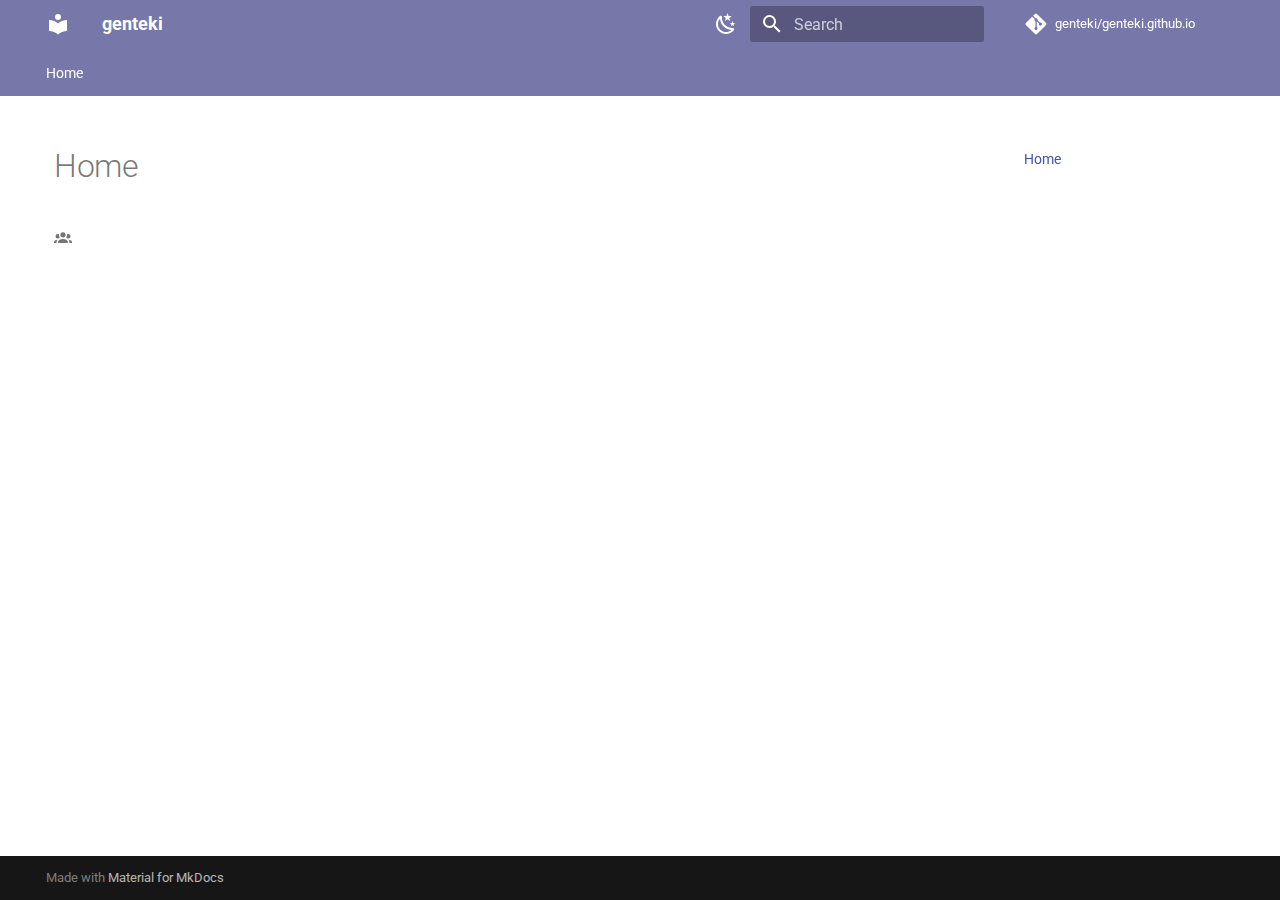
==== site/index.html @ 044e2c5e "Update mkdocs style" ====
<!doctype html>
<html lang="en" class="no-js">
  <head>
    
      <meta charset="utf-8">
      <meta name="viewport" content="width=device-width,initial-scale=1">
      
        <meta name="description" content="Genteki Personal Website">
      
      
      
        <link rel="canonical" href="https://genteki.org/">
      
      
      
      
        <link rel="alternate" type="application/rss+xml" title="RSS feed" href="feed_rss_created.xml">
        <link rel="alternate" type="application/rss+xml" title="RSS feed of updated content" href="feed_rss_updated.xml">
      
      <link rel="icon" href="assets/images/favicon.png">
      <meta name="generator" content="mkdocs-1.6.1, mkdocs-material-9.5.38">
    
    
      
        <title>genteki</title>
      
    
    
      <link rel="stylesheet" href="assets/stylesheets/main.8c3ca2c6.min.css">
      
        
        <link rel="stylesheet" href="assets/stylesheets/palette.06af60db.min.css">
      
      


    
    
      
    
    
      
        
        
        <link rel="preconnect" href="https://fonts.gstatic.com" crossorigin>
        <link rel="stylesheet" href="https://fonts.googleapis.com/css?family=Roboto:300,300i,400,400i,700,700i%7CRoboto+Mono:400,400i,700,700i&display=fallback">
        <style>:root{--md-text-font:"Roboto";--md-code-font:"Roboto Mono"}</style>
      
    
    
      <link rel="stylesheet" href="stylesheets/extra.css">
    
    <script>__md_scope=new URL(".",location),__md_hash=e=>[...e].reduce(((e,_)=>(e<<5)-e+_.charCodeAt(0)),0),__md_get=(e,_=localStorage,t=__md_scope)=>JSON.parse(_.getItem(t.pathname+"."+e)),__md_set=(e,_,t=localStorage,a=__md_scope)=>{try{t.setItem(a.pathname+"."+e,JSON.stringify(_))}catch(e){}}</script>
    
      

    
    
    
  </head>
  
  
    
    
      
    
    
    
    
    <body dir="ltr" data-md-color-scheme="cpalgo" data-md-color-primary="deep-purple" data-md-color-accent="indigo">
  
    
    <input class="md-toggle" data-md-toggle="drawer" type="checkbox" id="__drawer" autocomplete="off">
    <input class="md-toggle" data-md-toggle="search" type="checkbox" id="__search" autocomplete="off">
    <label class="md-overlay" for="__drawer"></label>
    <div data-md-component="skip">
      
    </div>
    <div data-md-component="announce">
      
    </div>
    
    
      

<header class="md-header" data-md-component="header">
  <nav class="md-header__inner md-grid" aria-label="Header">
    <a href="." title="genteki" class="md-header__button md-logo" aria-label="genteki" data-md-component="logo">
      
  
  <svg xmlns="http://www.w3.org/2000/svg" viewBox="0 0 24 24"><path d="M12 8a3 3 0 0 0 3-3 3 3 0 0 0-3-3 3 3 0 0 0-3 3 3 3 0 0 0 3 3m0 3.54C9.64 9.35 6.5 8 3 8v11c3.5 0 6.64 1.35 9 3.54 2.36-2.19 5.5-3.54 9-3.54V8c-3.5 0-6.64 1.35-9 3.54"/></svg>

    </a>
    <label class="md-header__button md-icon" for="__drawer">
      
      <svg xmlns="http://www.w3.org/2000/svg" viewBox="0 0 24 24"><path d="M3 6h18v2H3zm0 5h18v2H3zm0 5h18v2H3z"/></svg>
    </label>
    <div class="md-header__title" data-md-component="header-title">
      <div class="md-header__ellipsis">
        <div class="md-header__topic">
          <span class="md-ellipsis">
            genteki
          </span>
        </div>
        <div class="md-header__topic" data-md-component="header-topic">
          <span class="md-ellipsis">
            
              Home
            
          </span>
        </div>
      </div>
    </div>
    
      
        <form class="md-header__option" data-md-component="palette">
  
    
    
    
    <input class="md-option" data-md-color-media="" data-md-color-scheme="cpalgo" data-md-color-primary="deep-purple" data-md-color-accent="indigo"  aria-label="Switch to dark mode"  type="radio" name="__palette" id="__palette_0">
    
      <label class="md-header__button md-icon" title="Switch to dark mode" for="__palette_1" hidden>
        <svg xmlns="http://www.w3.org/2000/svg" viewBox="0 0 24 24"><path d="m17.75 4.09-2.53 1.94.91 3.06-2.63-1.81-2.63 1.81.91-3.06-2.53-1.94L12.44 4l1.06-3 1.06 3zm3.5 6.91-1.64 1.25.59 1.98-1.7-1.17-1.7 1.17.59-1.98L15.75 11l2.06-.05L18.5 9l.69 1.95zm-2.28 4.95c.83-.08 1.72 1.1 1.19 1.85-.32.45-.66.87-1.08 1.27C15.17 23 8.84 23 4.94 19.07c-3.91-3.9-3.91-10.24 0-14.14.4-.4.82-.76 1.27-1.08.75-.53 1.93.36 1.85 1.19-.27 2.86.69 5.83 2.89 8.02a9.96 9.96 0 0 0 8.02 2.89m-1.64 2.02a12.08 12.08 0 0 1-7.8-3.47c-2.17-2.19-3.33-5-3.49-7.82-2.81 3.14-2.7 7.96.31 10.98 3.02 3.01 7.84 3.12 10.98.31"/></svg>
      </label>
    
  
    
    
    
    <input class="md-option" data-md-color-media="" data-md-color-scheme="slate" data-md-color-primary="indigo" data-md-color-accent="indigo"  aria-label="Switch to light mode"  type="radio" name="__palette" id="__palette_1">
    
      <label class="md-header__button md-icon" title="Switch to light mode" for="__palette_0" hidden>
        <svg xmlns="http://www.w3.org/2000/svg" viewBox="0 0 24 24"><path d="M12 7a5 5 0 0 1 5 5 5 5 0 0 1-5 5 5 5 0 0 1-5-5 5 5 0 0 1 5-5m0 2a3 3 0 0 0-3 3 3 3 0 0 0 3 3 3 3 0 0 0 3-3 3 3 0 0 0-3-3m0-7 2.39 3.42C13.65 5.15 12.84 5 12 5s-1.65.15-2.39.42zM3.34 7l4.16-.35A7.2 7.2 0 0 0 5.94 8.5c-.44.74-.69 1.5-.83 2.29zm.02 10 1.76-3.77a7.131 7.131 0 0 0 2.38 4.14zM20.65 7l-1.77 3.79a7.02 7.02 0 0 0-2.38-4.15zm-.01 10-4.14.36c.59-.51 1.12-1.14 1.54-1.86.42-.73.69-1.5.83-2.29zM12 22l-2.41-3.44c.74.27 1.55.44 2.41.44.82 0 1.63-.17 2.37-.44z"/></svg>
      </label>
    
  
</form>
      
    
    
      <script>var palette=__md_get("__palette");if(palette&&palette.color){if("(prefers-color-scheme)"===palette.color.media){var media=matchMedia("(prefers-color-scheme: light)"),input=document.querySelector(media.matches?"[data-md-color-media='(prefers-color-scheme: light)']":"[data-md-color-media='(prefers-color-scheme: dark)']");palette.color.media=input.getAttribute("data-md-color-media"),palette.color.scheme=input.getAttribute("data-md-color-scheme"),palette.color.primary=input.getAttribute("data-md-color-primary"),palette.color.accent=input.getAttribute("data-md-color-accent")}for(var[key,value]of Object.entries(palette.color))document.body.setAttribute("data-md-color-"+key,value)}</script>
    
    
    
      <label class="md-header__button md-icon" for="__search">
        
        <svg xmlns="http://www.w3.org/2000/svg" viewBox="0 0 24 24"><path d="M9.5 3A6.5 6.5 0 0 1 16 9.5c0 1.61-.59 3.09-1.56 4.23l.27.27h.79l5 5-1.5 1.5-5-5v-.79l-.27-.27A6.52 6.52 0 0 1 9.5 16 6.5 6.5 0 0 1 3 9.5 6.5 6.5 0 0 1 9.5 3m0 2C7 5 5 7 5 9.5S7 14 9.5 14 14 12 14 9.5 12 5 9.5 5"/></svg>
      </label>
      <div class="md-search" data-md-component="search" role="dialog">
  <label class="md-search__overlay" for="__search"></label>
  <div class="md-search__inner" role="search">
    <form class="md-search__form" name="search">
      <input type="text" class="md-search__input" name="query" aria-label="Search" placeholder="Search" autocapitalize="off" autocorrect="off" autocomplete="off" spellcheck="false" data-md-component="search-query" required>
      <label class="md-search__icon md-icon" for="__search">
        
        <svg xmlns="http://www.w3.org/2000/svg" viewBox="0 0 24 24"><path d="M9.5 3A6.5 6.5 0 0 1 16 9.5c0 1.61-.59 3.09-1.56 4.23l.27.27h.79l5 5-1.5 1.5-5-5v-.79l-.27-.27A6.52 6.52 0 0 1 9.5 16 6.5 6.5 0 0 1 3 9.5 6.5 6.5 0 0 1 9.5 3m0 2C7 5 5 7 5 9.5S7 14 9.5 14 14 12 14 9.5 12 5 9.5 5"/></svg>
        
        <svg xmlns="http://www.w3.org/2000/svg" viewBox="0 0 24 24"><path d="M20 11v2H8l5.5 5.5-1.42 1.42L4.16 12l7.92-7.92L13.5 5.5 8 11z"/></svg>
      </label>
      <nav class="md-search__options" aria-label="Search">
        
        <button type="reset" class="md-search__icon md-icon" title="Clear" aria-label="Clear" tabindex="-1">
          
          <svg xmlns="http://www.w3.org/2000/svg" viewBox="0 0 24 24"><path d="M19 6.41 17.59 5 12 10.59 6.41 5 5 6.41 10.59 12 5 17.59 6.41 19 12 13.41 17.59 19 19 17.59 13.41 12z"/></svg>
        </button>
      </nav>
      
        <div class="md-search__suggest" data-md-component="search-suggest"></div>
      
    </form>
    <div class="md-search__output">
      <div class="md-search__scrollwrap" tabindex="0" data-md-scrollfix>
        <div class="md-search-result" data-md-component="search-result">
          <div class="md-search-result__meta">
            Initializing search
          </div>
          <ol class="md-search-result__list" role="presentation"></ol>
        </div>
      </div>
    </div>
  </div>
</div>
    
    
      <div class="md-header__source">
        <a href="https://github.com/genteki/genteki.github.io" title="Go to repository" class="md-source" data-md-component="source">
  <div class="md-source__icon md-icon">
    
    <svg xmlns="http://www.w3.org/2000/svg" viewBox="0 0 448 512"><!--! Font Awesome Free 6.6.0 by @fontawesome - https://fontawesome.com License - https://fontawesome.com/license/free (Icons: CC BY 4.0, Fonts: SIL OFL 1.1, Code: MIT License) Copyright 2024 Fonticons, Inc.--><path d="M439.55 236.05 244 40.45a28.87 28.87 0 0 0-40.81 0l-40.66 40.63 51.52 51.52c27.06-9.14 52.68 16.77 43.39 43.68l49.66 49.66c34.23-11.8 61.18 31 35.47 56.69-26.49 26.49-70.21-2.87-56-37.34L240.22 199v121.85c25.3 12.54 22.26 41.85 9.08 55a34.34 34.34 0 0 1-48.55 0c-17.57-17.6-11.07-46.91 11.25-56v-123c-20.8-8.51-24.6-30.74-18.64-45L142.57 101 8.45 235.14a28.86 28.86 0 0 0 0 40.81l195.61 195.6a28.86 28.86 0 0 0 40.8 0l194.69-194.69a28.86 28.86 0 0 0 0-40.81"/></svg>
  </div>
  <div class="md-source__repository">
    genteki/genteki.github.io
  </div>
</a>
      </div>
    
  </nav>
  
</header>
    
    <div class="md-container" data-md-component="container">
      
      
        
          
            
<nav class="md-tabs" aria-label="Tabs" data-md-component="tabs">
  <div class="md-grid">
    <ul class="md-tabs__list">
      
        
  
  
    
  
  
    <li class="md-tabs__item md-tabs__item--active">
      <a href="." class="md-tabs__link">
        
  
    
  
  Home

      </a>
    </li>
  

      
    </ul>
  </div>
</nav>
          
        
      
      <main class="md-main" data-md-component="main">
        <div class="md-main__inner md-grid">
          
            
              
              <div class="md-sidebar md-sidebar--primary" data-md-component="sidebar" data-md-type="navigation" >
                <div class="md-sidebar__scrollwrap">
                  <div class="md-sidebar__inner">
                    


  


  

<nav class="md-nav md-nav--primary md-nav--lifted md-nav--integrated" aria-label="Navigation" data-md-level="0">
  <label class="md-nav__title" for="__drawer">
    <a href="." title="genteki" class="md-nav__button md-logo" aria-label="genteki" data-md-component="logo">
      
  
  <svg xmlns="http://www.w3.org/2000/svg" viewBox="0 0 24 24"><path d="M12 8a3 3 0 0 0 3-3 3 3 0 0 0-3-3 3 3 0 0 0-3 3 3 3 0 0 0 3 3m0 3.54C9.64 9.35 6.5 8 3 8v11c3.5 0 6.64 1.35 9 3.54 2.36-2.19 5.5-3.54 9-3.54V8c-3.5 0-6.64 1.35-9 3.54"/></svg>

    </a>
    genteki
  </label>
  
    <div class="md-nav__source">
      <a href="https://github.com/genteki/genteki.github.io" title="Go to repository" class="md-source" data-md-component="source">
  <div class="md-source__icon md-icon">
    
    <svg xmlns="http://www.w3.org/2000/svg" viewBox="0 0 448 512"><!--! Font Awesome Free 6.6.0 by @fontawesome - https://fontawesome.com License - https://fontawesome.com/license/free (Icons: CC BY 4.0, Fonts: SIL OFL 1.1, Code: MIT License) Copyright 2024 Fonticons, Inc.--><path d="M439.55 236.05 244 40.45a28.87 28.87 0 0 0-40.81 0l-40.66 40.63 51.52 51.52c27.06-9.14 52.68 16.77 43.39 43.68l49.66 49.66c34.23-11.8 61.18 31 35.47 56.69-26.49 26.49-70.21-2.87-56-37.34L240.22 199v121.85c25.3 12.54 22.26 41.85 9.08 55a34.34 34.34 0 0 1-48.55 0c-17.57-17.6-11.07-46.91 11.25-56v-123c-20.8-8.51-24.6-30.74-18.64-45L142.57 101 8.45 235.14a28.86 28.86 0 0 0 0 40.81l195.61 195.6a28.86 28.86 0 0 0 40.8 0l194.69-194.69a28.86 28.86 0 0 0 0-40.81"/></svg>
  </div>
  <div class="md-source__repository">
    genteki/genteki.github.io
  </div>
</a>
    </div>
  
  <ul class="md-nav__list" data-md-scrollfix>
    
      
      
  
  
    
  
  
  
    <li class="md-nav__item md-nav__item--active">
      
      <input class="md-nav__toggle md-toggle" type="checkbox" id="__toc">
      
      
      
      <a href="." class="md-nav__link md-nav__link--active">
        
  
  <span class="md-ellipsis">
    Home
  </span>
  

      </a>
      
    </li>
  

    
  </ul>
</nav>
                  </div>
                </div>
              </div>
            
            
          
          
            <div class="md-content" data-md-component="content">
              <article class="md-content__inner md-typeset">
                
                  

  
  


  <h1>Home</h1>










  <aside class="md-source-file">
    
    
    
      
  
  <span class="md-source-file__fact">
    <span class="md-icon" title="Contributors">
      
        <svg xmlns="http://www.w3.org/2000/svg" viewBox="0 0 24 24"><path d="M12 5.5A3.5 3.5 0 0 1 15.5 9a3.5 3.5 0 0 1-3.5 3.5A3.5 3.5 0 0 1 8.5 9 3.5 3.5 0 0 1 12 5.5M5 8c.56 0 1.08.15 1.53.42-.15 1.43.27 2.85 1.13 3.96C7.16 13.34 6.16 14 5 14a3 3 0 0 1-3-3 3 3 0 0 1 3-3m14 0a3 3 0 0 1 3 3 3 3 0 0 1-3 3c-1.16 0-2.16-.66-2.66-1.62a5.54 5.54 0 0 0 1.13-3.96c.45-.27.97-.42 1.53-.42M5.5 18.25c0-2.07 2.91-3.75 6.5-3.75s6.5 1.68 6.5 3.75V20h-13zM0 20v-1.5c0-1.39 1.89-2.56 4.45-2.9-.59.68-.95 1.62-.95 2.65V20zm24 0h-3.5v-1.75c0-1.03-.36-1.97-.95-2.65 2.56.34 4.45 1.51 4.45 2.9z"/></svg>
      
    </span>
    <nav>
      
    </nav>
  </span>

    
    
  </aside>





                
              </article>
            </div>
          
          
<script>var target=document.getElementById(location.hash.slice(1));target&&target.name&&(target.checked=target.name.startsWith("__tabbed_"))</script>
        </div>
        
      </main>
      
        <footer class="md-footer">
  
  <div class="md-footer-meta md-typeset">
    <div class="md-footer-meta__inner md-grid">
      <div class="md-copyright">
  
  
    Made with
    <a href="https://squidfunk.github.io/mkdocs-material/" target="_blank" rel="noopener">
      Material for MkDocs
    </a>
  
</div>
      
    </div>
  </div>
</footer>
      
    </div>
    <div class="md-dialog" data-md-component="dialog">
      <div class="md-dialog__inner md-typeset"></div>
    </div>
    
    
    <script id="__config" type="application/json">{"base": ".", "features": ["navigation.tabs", "toc.integrate", "search.suggest", "content.code.copy"], "search": "assets/javascripts/workers/search.6ce7567c.min.js", "translations": {"clipboard.copied": "Copied to clipboard", "clipboard.copy": "Copy to clipboard", "search.result.more.one": "1 more on this page", "search.result.more.other": "# more on this page", "search.result.none": "No matching documents", "search.result.one": "1 matching document", "search.result.other": "# matching documents", "search.result.placeholder": "Type to start searching", "search.result.term.missing": "Missing", "select.version": "Select version"}}</script>
    
    
      <script src="assets/javascripts/bundle.d6f25eb3.min.js"></script>
      
    
  </body>
</html>
---- site/assets/stylesheets/main.8c3ca2c6.min.css ----
@charset "UTF-8";html{-webkit-text-size-adjust:none;-moz-text-size-adjust:none;text-size-adjust:none;box-sizing:border-box}*,:after,:before{box-sizing:inherit}@media (prefers-reduced-motion){*,:after,:before{transition:none!important}}body{margin:0}a,button,input,label{-webkit-tap-highlight-color:transparent}a{color:inherit;text-decoration:none}hr{border:0;box-sizing:initial;display:block;height:.05rem;overflow:visible;padding:0}small{font-size:80%}sub,sup{line-height:1em}img{border-style:none}table{border-collapse:initial;border-spacing:0}td,th{font-weight:400;vertical-align:top}button{background:#0000;border:0;font-family:inherit;font-size:inherit;margin:0;padding:0}input{border:0;outline:none}:root{--md-primary-fg-color:#4051b5;--md-primary-fg-color--light:#5d6cc0;--md-primary-fg-color--dark:#303fa1;--md-primary-bg-color:#fff;--md-primary-bg-color--light:#ffffffb3;--md-accent-fg-color:#526cfe;--md-accent-fg-color--transparent:#526cfe1a;--md-accent-bg-color:#fff;--md-accent-bg-color--light:#ffffffb3}[data-md-color-scheme=default]{color-scheme:light}[data-md-color-scheme=default] img[src$="#gh-dark-mode-only"],[data-md-color-scheme=default] img[src$="#only-dark"]{display:none}:root,[data-md-color-scheme=default]{--md-hue:225deg;--md-default-fg-color:#000000de;--md-default-fg-color--light:#0000008a;--md-default-fg-color--lighter:#00000052;--md-default-fg-color--lightest:#00000012;--md-default-bg-color:#fff;--md-default-bg-color--light:#ffffffb3;--md-default-bg-color--lighter:#ffffff4d;--md-default-bg-color--lightest:#ffffff1f;--md-code-fg-color:#36464e;--md-code-bg-color:#f5f5f5;--md-code-hl-color:#4287ff;--md-code-hl-color--light:#4287ff1a;--md-code-hl-number-color:#d52a2a;--md-code-hl-special-color:#db1457;--md-code-hl-function-color:#a846b9;--md-code-hl-constant-color:#6e59d9;--md-code-hl-keyword-color:#3f6ec6;--md-code-hl-string-color:#1c7d4d;--md-code-hl-name-color:var(--md-code-fg-color);--md-code-hl-operator-color:var(--md-default-fg-color--light);--md-code-hl-punctuation-color:var(--md-default-fg-color--light);--md-code-hl-comment-color:var(--md-default-fg-color--light);--md-code-hl-generic-color:var(--md-default-fg-color--light);--md-code-hl-variable-color:var(--md-default-fg-color--light);--md-typeset-color:var(--md-default-fg-color);--md-typeset-a-color:var(--md-primary-fg-color);--md-typeset-del-color:#f5503d26;--md-typeset-ins-color:#0bd57026;--md-typeset-kbd-color:#fafafa;--md-typeset-kbd-accent-color:#fff;--md-typeset-kbd-border-color:#b8b8b8;--md-typeset-mark-color:#ffff0080;--md-typeset-table-color:#0000001f;--md-typeset-table-color--light:rgba(0,0,0,.035);--md-admonition-fg-color:var(--md-default-fg-color);--md-admonition-bg-color:var(--md-default-bg-color);--md-warning-fg-color:#000000de;--md-warning-bg-color:#ff9;--md-footer-fg-color:#fff;--md-footer-fg-color--light:#ffffffb3;--md-footer-fg-color--lighter:#ffffff73;--md-footer-bg-color:#000000de;--md-footer-bg-color--dark:#00000052;--md-shadow-z1:0 0.2rem 0.5rem #0000000d,0 0 0.05rem #0000001a;--md-shadow-z2:0 0.2rem 0.5rem #0000001a,0 0 0.05rem #00000040;--md-shadow-z3:0 0.2rem 0.5rem #0003,0 0 0.05rem #00000059}.md-icon svg{fill:currentcolor;display:block;height:1.2rem;width:1.2rem}body{-webkit-font-smoothing:antialiased;-moz-osx-font-smoothing:grayscale;--md-text-font-family:var(--md-text-font,_),-apple-system,BlinkMacSystemFont,Helvetica,Arial,sans-serif;--md-code-font-family:var(--md-code-font,_),SFMono-Regular,Consolas,Menlo,monospace}aside,body,input{font-feature-settings:"kern","liga";color:var(--md-typeset-color);font-family:var(--md-text-font-family)}code,kbd,pre{font-feature-settings:"kern";font-family:var(--md-code-font-family)}:root{--md-typeset-table-sort-icon:url('data:image/svg+xml;charset=utf-8,<svg xmlns="http://www.w3.org/2000/svg" viewBox="0 0 24 24"><path d="m18 21-4-4h3V7h-3l4-4 4 4h-3v10h3M2 19v-2h10v2M2 13v-2h7v2M2 7V5h4v2z"/></svg>');--md-typeset-table-sort-icon--asc:url('data:image/svg+xml;charset=utf-8,<svg xmlns="http://www.w3.org/2000/svg" viewBox="0 0 24 24"><path d="M19 17h3l-4 4-4-4h3V3h2M2 17h10v2H2M6 5v2H2V5m0 6h7v2H2z"/></svg>');--md-typeset-table-sort-icon--desc:url('data:image/svg+xml;charset=utf-8,<svg xmlns="http://www.w3.org/2000/svg" viewBox="0 0 24 24"><path d="M19 7h3l-4-4-4 4h3v14h2M2 17h10v2H2M6 5v2H2V5m0 6h7v2H2z"/></svg>')}.md-typeset{-webkit-print-color-adjust:exact;color-adjust:exact;font-size:.8rem;line-height:1.6}@media print{.md-typeset{font-size:.68rem}}.md-typeset blockquote,.md-typeset dl,.md-typeset figure,.md-typeset ol,.md-typeset pre,.md-typeset ul{margin-bottom:1em;margin-top:1em}.md-typeset h1{color:var(--md-default-fg-color--light);font-size:2em;line-height:1.3;margin:0 0 1.25em}.md-typeset h1,.md-typeset h2{font-weight:300;letter-spacing:-.01em}.md-typeset h2{font-size:1.5625em;line-height:1.4;margin:1.6em 0 .64em}.md-typeset h3{font-size:1.25em;font-weight:400;letter-spacing:-.01em;line-height:1.5;margin:1.6em 0 .8em}.md-typeset h2+h3{margin-top:.8em}.md-typeset h4{font-weight:700;letter-spacing:-.01em;margin:1em 0}.md-typeset h5,.md-typeset h6{color:var(--md-default-fg-color--light);font-size:.8em;font-weight:700;letter-spacing:-.01em;margin:1.25em 0}.md-typeset h5{text-transform:uppercase}.md-typeset hr{border-bottom:.05rem solid var(--md-default-fg-color--lightest);display:flow-root;margin:1.5em 0}.md-typeset a{color:var(--md-typeset-a-color);word-break:break-word}.md-typeset a,.md-typeset a:before{transition:color 125ms}.md-typeset a:focus,.md-typeset a:hover{color:var(--md-accent-fg-color)}.md-typeset a:focus code,.md-typeset a:hover code{background-color:var(--md-accent-fg-color--transparent)}.md-typeset a code{color:currentcolor;transition:background-color 125ms}.md-typeset a.focus-visible{outline-color:var(--md-accent-fg-color);outline-offset:.2rem}.md-typeset code,.md-typeset kbd,.md-typeset pre{color:var(--md-code-fg-color);direction:ltr;font-variant-ligatures:none}@media print{.md-typeset code,.md-typeset kbd,.md-typeset pre{white-space:pre-wrap}}.md-typeset code{background-color:var(--md-code-bg-color);border-radius:.1rem;-webkit-box-decoration-break:clone;box-decoration-break:clone;font-size:.85em;padding:0 .2941176471em;word-break:break-word}.md-typeset code:not(.focus-visible){-webkit-tap-highlight-color:transparent;outline:none}.md-typeset pre{display:flow-root;line-height:1.4;position:relative}.md-typeset pre>code{-webkit-box-decoration-break:slice;box-decoration-break:slice;box-shadow:none;display:block;margin:0;outline-color:var(--md-accent-fg-color);overflow:auto;padding:.7720588235em 1.1764705882em;scrollbar-color:var(--md-default-fg-color--lighter) #0000;scrollbar-width:thin;touch-action:auto;word-break:normal}.md-typeset pre>code:hover{scrollbar-color:var(--md-accent-fg-color) #0000}.md-typeset pre>code::-webkit-scrollbar{height:.2rem;width:.2rem}.md-typeset pre>code::-webkit-scrollbar-thumb{background-color:var(--md-default-fg-color--lighter)}.md-typeset pre>code::-webkit-scrollbar-thumb:hover{background-color:var(--md-accent-fg-color)}.md-typeset kbd{background-color:var(--md-typeset-kbd-color);border-radius:.1rem;box-shadow:0 .1rem 0 .05rem var(--md-typeset-kbd-border-color),0 .1rem 0 var(--md-typeset-kbd-border-color),0 -.1rem .2rem var(--md-typeset-kbd-accent-color) inset;color:var(--md-default-fg-color);display:inline-block;font-size:.75em;padding:0 .6666666667em;vertical-align:text-top;word-break:break-word}.md-typeset mark{background-color:var(--md-typeset-mark-color);-webkit-box-decoration-break:clone;box-decoration-break:clone;color:inherit;word-break:break-word}.md-typeset abbr{border-bottom:.05rem dotted var(--md-default-fg-color--light);cursor:help;text-decoration:none}.md-typeset small{opacity:.75}[dir=ltr] .md-typeset sub,[dir=ltr] .md-typeset sup{margin-left:.078125em}[dir=rtl] .md-typeset sub,[dir=rtl] .md-typeset sup{margin-right:.078125em}[dir=ltr] .md-typeset blockquote{padding-left:.6rem}[dir=rtl] .md-typeset blockquote{padding-right:.6rem}[dir=ltr] .md-typeset blockquote{border-left:.2rem solid var(--md-default-fg-color--lighter)}[dir=rtl] .md-typeset blockquote{border-right:.2rem solid var(--md-default-fg-color--lighter)}.md-typeset blockquote{color:var(--md-default-fg-color--light);margin-left:0;margin-right:0}.md-typeset ul{list-style-type:disc}.md-typeset ul[type]{list-style-type:revert-layer}[dir=ltr] .md-typeset ol,[dir=ltr] .md-typeset ul{margin-left:.625em}[dir=rtl] .md-typeset ol,[dir=rtl] .md-typeset ul{margin-right:.625em}.md-typeset ol,.md-typeset ul{padding:0}.md-typeset ol:not([hidden]),.md-typeset ul:not([hidden]){display:flow-root}.md-typeset ol ol,.md-typeset ul ol{list-style-type:lower-alpha}.md-typeset ol ol ol,.md-typeset ul ol ol{list-style-type:lower-roman}.md-typeset ol ol ol ol,.md-typeset ul ol ol ol{list-style-type:upper-alpha}.md-typeset ol ol ol ol ol,.md-typeset ul ol ol ol ol{list-style-type:upper-roman}.md-typeset ol[type],.md-typeset ul[type]{list-style-type:revert-layer}[dir=ltr] .md-typeset ol li,[dir=ltr] .md-typeset ul li{margin-left:1.25em}[dir=rtl] .md-typeset ol li,[dir=rtl] .md-typeset ul li{margin-right:1.25em}.md-typeset ol li,.md-typeset ul li{margin-bottom:.5em}.md-typeset ol li blockquote,.md-typeset ol li p,.md-typeset ul li blockquote,.md-typeset ul li p{margin:.5em 0}.md-typeset ol li:last-child,.md-typeset ul li:last-child{margin-bottom:0}[dir=ltr] .md-typeset ol li ol,[dir=ltr] .md-typeset ol li ul,[dir=ltr] .md-typeset ul li ol,[dir=ltr] .md-typeset ul li ul{margin-left:.625em}[dir=rtl] .md-typeset ol li ol,[dir=rtl] .md-typeset ol li ul,[dir=rtl] .md-typeset ul li ol,[dir=rtl] .md-typeset ul li ul{margin-right:.625em}.md-typeset ol li ol,.md-typeset ol li ul,.md-typeset ul li ol,.md-typeset ul li ul{margin-bottom:.5em;margin-top:.5em}[dir=ltr] .md-typeset dd{margin-left:1.875em}[dir=rtl] .md-typeset dd{margin-right:1.875em}.md-typeset dd{margin-bottom:1.5em;margin-top:1em}.md-typeset img,.md-typeset svg,.md-typeset video{height:auto;max-width:100%}.md-typeset img[align=left]{margin:1em 1em 1em 0}.md-typeset img[align=right]{margin:1em 0 1em 1em}.md-typeset img[align]:only-child{margin-top:0}.md-typeset figure{display:flow-root;margin:1em auto;max-width:100%;text-align:center;width:-moz-fit-content;width:fit-content}.md-typeset figure img{display:block;margin:0 auto}.md-typeset figcaption{font-style:italic;margin:1em auto;max-width:24rem}.md-typeset iframe{max-width:100%}.md-typeset table:not([class]){background-color:var(--md-default-bg-color);border:.05rem solid var(--md-typeset-table-color);border-radius:.1rem;display:inline-block;font-size:.64rem;max-width:100%;overflow:auto;touch-action:auto}@media print{.md-typeset table:not([class]){display:table}}.md-typeset table:not([class])+*{margin-top:1.5em}.md-typeset table:not([class]) td>:first-child,.md-typeset table:not([class]) th>:first-child{margin-top:0}.md-typeset table:not([class]) td>:last-child,.md-typeset table:not([class]) th>:last-child{margin-bottom:0}.md-typeset table:not([class]) td:not([align]),.md-typeset table:not([class]) th:not([align]){text-align:left}[dir=rtl] .md-typeset table:not([class]) td:not([align]),[dir=rtl] .md-typeset table:not([class]) th:not([align]){text-align:right}.md-typeset table:not([class]) th{font-weight:700;min-width:5rem;padding:.9375em 1.25em;vertical-align:top}.md-typeset table:not([class]) td{border-top:.05rem solid var(--md-typeset-table-color);padding:.9375em 1.25em;vertical-align:top}.md-typeset table:not([class]) tbody tr{transition:background-color 125ms}.md-typeset table:not([class]) tbody tr:hover{background-color:var(--md-typeset-table-color--light);box-shadow:0 .05rem 0 var(--md-default-bg-color) inset}.md-typeset table:not([class]) a{word-break:normal}.md-typeset table th[role=columnheader]{cursor:pointer}[dir=ltr] .md-typeset table th[role=columnheader]:after{margin-left:.5em}[dir=rtl] .md-typeset table th[role=columnheader]:after{margin-right:.5em}.md-typeset table th[role=columnheader]:after{content:"";display:inline-block;height:1.2em;-webkit-mask-image:var(--md-typeset-table-sort-icon);mask-image:var(--md-typeset-table-sort-icon);-webkit-mask-repeat:no-repeat;mask-repeat:no-repeat;-webkit-mask-size:contain;mask-size:contain;transition:background-color 125ms;vertical-align:text-bottom;width:1.2em}.md-typeset table th[role=columnheader]:hover:after{background-color:var(--md-default-fg-color--lighter)}.md-typeset table th[role=columnheader][aria-sort=ascending]:after{background-color:var(--md-default-fg-color--light);-webkit-mask-image:var(--md-typeset-table-sort-icon--asc);mask-image:var(--md-typeset-table-sort-icon--asc)}.md-typeset table th[role=columnheader][aria-sort=descending]:after{background-color:var(--md-default-fg-color--light);-webkit-mask-image:var(--md-typeset-table-sort-icon--desc);mask-image:var(--md-typeset-table-sort-icon--desc)}.md-typeset__scrollwrap{margin:1em -.8rem;overflow-x:auto;touch-action:auto}.md-typeset__table{display:inline-block;margin-bottom:.5em;padding:0 .8rem}@media print{.md-typeset__table{display:block}}html .md-typeset__table table{display:table;margin:0;overflow:hidden;width:100%}@media screen and (max-width:44.984375em){.md-content__inner>pre{margin:1em -.8rem}.md-content__inner>pre code{border-radius:0}}.md-typeset .md-author{border-radius:100%;display:block;flex-shrink:0;height:1.6rem;overflow:hidden;position:relative;transition:color 125ms,transform 125ms;width:1.6rem}.md-typeset .md-author img{display:block}.md-typeset .md-author--more{background:var(--md-default-fg-color--lightest);color:var(--md-default-fg-color--lighter);font-size:.6rem;font-weight:700;line-height:1.6rem;text-align:center}.md-typeset .md-author--long{height:2.4rem;width:2.4rem}.md-typeset a.md-author{transform:scale(1)}.md-typeset a.md-author img{border-radius:100%;filter:grayscale(100%) opacity(75%);transition:filter 125ms}.md-typeset a.md-author:focus,.md-typeset a.md-author:hover{transform:scale(1.1);z-index:1}.md-typeset a.md-author:focus img,.md-typeset a.md-author:hover img{filter:grayscale(0)}.md-banner{background-color:var(--md-footer-bg-color);color:var(--md-footer-fg-color);overflow:auto}@media print{.md-banner{display:none}}.md-banner--warning{background-color:var(--md-warning-bg-color);color:var(--md-warning-fg-color)}.md-banner__inner{font-size:.7rem;margin:.6rem auto;padding:0 .8rem}[dir=ltr] .md-banner__button{float:right}[dir=rtl] .md-banner__button{float:left}.md-banner__button{color:inherit;cursor:pointer;transition:opacity .25s}.no-js .md-banner__button{display:none}.md-banner__button:hover{opacity:.7}html{font-size:125%;height:100%;overflow-x:hidden}@media screen and (min-width:100em){html{font-size:137.5%}}@media screen and (min-width:125em){html{font-size:150%}}body{background-color:var(--md-default-bg-color);display:flex;flex-direction:column;font-size:.5rem;min-height:100%;position:relative;width:100%}@media print{body{display:block}}@media screen and (max-width:59.984375em){body[data-md-scrolllock]{position:fixed}}.md-grid{margin-left:auto;margin-right:auto;max-width:61rem}.md-container{display:flex;flex-direction:column;flex-grow:1}@media print{.md-container{display:block}}.md-main{flex-grow:1}.md-main__inner{display:flex;height:100%;margin-top:1.5rem}.md-ellipsis{overflow:hidden;text-overflow:ellipsis}.md-toggle{display:none}.md-option{height:0;opacity:0;position:absolute;width:0}.md-option:checked+label:not([hidden]){display:block}.md-option.focus-visible+label{outline-color:var(--md-accent-fg-color);outline-style:auto}.md-skip{background-color:var(--md-default-fg-color);border-radius:.1rem;color:var(--md-default-bg-color);font-size:.64rem;margin:.5rem;opacity:0;outline-color:var(--md-accent-fg-color);padding:.3rem .5rem;position:fixed;transform:translateY(.4rem);z-index:-1}.md-skip:focus{opacity:1;transform:translateY(0);transition:transform .25s cubic-bezier(.4,0,.2,1),opacity 175ms 75ms;z-index:10}@page{margin:25mm}:root{--md-clipboard-icon:url('data:image/svg+xml;charset=utf-8,<svg xmlns="http://www.w3.org/2000/svg" viewBox="0 0 24 24"><path d="M19 21H8V7h11m0-2H8a2 2 0 0 0-2 2v14a2 2 0 0 0 2 2h11a2 2 0 0 0 2-2V7a2 2 0 0 0-2-2m-3-4H4a2 2 0 0 0-2 2v14h2V3h12z"/></svg>')}.md-clipboard{border-radius:.1rem;color:var(--md-default-fg-color--lightest);cursor:pointer;height:1.5em;outline-color:var(--md-accent-fg-color);outline-offset:.1rem;position:absolute;right:.5em;top:.5em;transition:color .25s;width:1.5em;z-index:1}@media print{.md-clipboard{display:none}}.md-clipboard:not(.focus-visible){-webkit-tap-highlight-color:transparent;outline:none}:hover>.md-clipboard{color:var(--md-default-fg-color--light)}.md-clipboard:focus,.md-clipboard:hover{color:var(--md-accent-fg-color)}.md-clipboard:after{background-color:currentcolor;content:"";display:block;height:1.125em;margin:0 auto;-webkit-mask-image:var(--md-clipboard-icon);mask-image:var(--md-clipboard-icon);-webkit-mask-position:center;mask-position:center;-webkit-mask-repeat:no-repeat;mask-repeat:no-repeat;-webkit-mask-size:contain;mask-size:contain;width:1.125em}.md-clipboard--inline{cursor:pointer}.md-clipboard--inline code{transition:color .25s,background-color .25s}.md-clipboard--inline:focus code,.md-clipboard--inline:hover code{background-color:var(--md-accent-fg-color--transparent);color:var(--md-accent-fg-color)}.md-typeset .md-code__content{display:grid}@keyframes consent{0%{opacity:0;transform:translateY(100%)}to{opacity:1;transform:translateY(0)}}@keyframes overlay{0%{opacity:0}to{opacity:1}}.md-consent__overlay{animation:overlay .25s both;-webkit-backdrop-filter:blur(.1rem);backdrop-filter:blur(.1rem);background-color:#0000008a;height:100%;opacity:1;position:fixed;top:0;width:100%;z-index:5}.md-consent__inner{animation:consent .5s cubic-bezier(.1,.7,.1,1) both;background-color:var(--md-default-bg-color);border:0;border-radius:.1rem;bottom:0;box-shadow:0 0 .2rem #0000001a,0 .2rem .4rem #0003;max-height:100%;overflow:auto;padding:0;position:fixed;width:100%;z-index:5}.md-consent__form{padding:.8rem}.md-consent__settings{display:none;margin:1em 0}input:checked+.md-consent__settings{display:block}.md-consent__controls{margin-bottom:.8rem}.md-typeset .md-consent__controls .md-button{display:inline}@media screen and (max-width:44.984375em){.md-typeset .md-consent__controls .md-button{display:block;margin-top:.4rem;text-align:center;width:100%}}.md-consent label{cursor:pointer}.md-content{flex-grow:1;min-width:0}.md-content__inner{margin:0 .8rem 1.2rem;padding-top:.6rem}@media screen and (min-width:76.25em){[dir=ltr] .md-sidebar--primary:not([hidden])~.md-content>.md-content__inner{margin-left:1.2rem}[dir=ltr] .md-sidebar--secondary:not([hidden])~.md-content>.md-content__inner,[dir=rtl] .md-sidebar--primary:not([hidden])~.md-content>.md-content__inner{margin-right:1.2rem}[dir=rtl] .md-sidebar--secondary:not([hidden])~.md-content>.md-content__inner{margin-left:1.2rem}}.md-content__inner:before{content:"";display:block;height:.4rem}.md-content__inner>:last-child{margin-bottom:0}[dir=ltr] .md-content__button{float:right}[dir=rtl] .md-content__button{float:left}[dir=ltr] .md-content__button{margin-left:.4rem}[dir=rtl] .md-content__button{margin-right:.4rem}.md-content__button{margin:.4rem 0;padding:0}@media print{.md-content__button{display:none}}.md-typeset .md-content__button{color:var(--md-default-fg-color--lighter)}.md-content__button svg{display:inline;vertical-align:top}[dir=rtl] .md-content__button svg{transform:scaleX(-1)}[dir=ltr] .md-dialog{right:.8rem}[dir=rtl] .md-dialog{left:.8rem}.md-dialog{background-color:var(--md-default-fg-color);border-radius:.1rem;bottom:.8rem;box-shadow:var(--md-shadow-z3);min-width:11.1rem;opacity:0;padding:.4rem .6rem;pointer-events:none;position:fixed;transform:translateY(100%);transition:transform 0ms .4s,opacity .4s;z-index:4}@media print{.md-dialog{display:none}}.md-dialog--active{opacity:1;pointer-events:auto;transform:translateY(0);transition:transform .4s cubic-bezier(.075,.85,.175,1),opacity .4s}.md-dialog__inner{color:var(--md-default-bg-color);font-size:.7rem}.md-feedback{margin:2em 0 1em;text-align:center}.md-feedback fieldset{border:none;margin:0;padding:0}.md-feedback__title{font-weight:700;margin:1em auto}.md-feedback__inner{position:relative}.md-feedback__list{display:flex;flex-wrap:wrap;place-content:baseline center;position:relative}.md-feedback__list:hover .md-icon:not(:disabled){color:var(--md-default-fg-color--lighter)}:disabled .md-feedback__list{min-height:1.8rem}.md-feedback__icon{color:var(--md-default-fg-color--light);cursor:pointer;flex-shrink:0;margin:0 .1rem;transition:color 125ms}.md-feedback__icon:not(:disabled).md-icon:hover{color:var(--md-accent-fg-color)}.md-feedback__icon:disabled{color:var(--md-default-fg-color--lightest);pointer-events:none}.md-feedback__note{opacity:0;position:relative;transform:translateY(.4rem);transition:transform .4s cubic-bezier(.1,.7,.1,1),opacity .15s}.md-feedback__note>*{margin:0 auto;max-width:16rem}:disabled .md-feedback__note{opacity:1;transform:translateY(0)}.md-footer{background-color:var(--md-footer-bg-color);color:var(--md-footer-fg-color)}@media print{.md-footer{display:none}}.md-footer__inner{justify-content:space-between;overflow:auto;padding:.2rem}.md-footer__inner:not([hidden]){display:flex}.md-footer__link{align-items:end;display:flex;flex-grow:0.01;margin-bottom:.4rem;margin-top:1rem;max-width:100%;outline-color:var(--md-accent-fg-color);overflow:hidden;transition:opacity .25s}.md-footer__link:focus,.md-footer__link:hover{opacity:.7}[dir=rtl] .md-footer__link svg{transform:scaleX(-1)}@media screen and (max-width:44.984375em){.md-footer__link--prev{flex-shrink:0}.md-footer__link--prev .md-footer__title{display:none}}[dir=ltr] .md-footer__link--next{margin-left:auto}[dir=rtl] .md-footer__link--next{margin-right:auto}.md-footer__link--next{text-align:right}[dir=rtl] .md-footer__link--next{text-align:left}.md-footer__title{flex-grow:1;font-size:.9rem;margin-bottom:.7rem;max-width:calc(100% - 2.4rem);padding:0 1rem;white-space:nowrap}.md-footer__button{margin:.2rem;padding:.4rem}.md-footer__direction{font-size:.64rem;opacity:.7}.md-footer-meta{background-color:var(--md-footer-bg-color--dark)}.md-footer-meta__inner{display:flex;flex-wrap:wrap;justify-content:space-between;padding:.2rem}html .md-footer-meta.md-typeset a{color:var(--md-footer-fg-color--light)}html .md-footer-meta.md-typeset a:focus,html .md-footer-meta.md-typeset a:hover{color:var(--md-footer-fg-color)}.md-copyright{color:var(--md-footer-fg-color--lighter);font-size:.64rem;margin:auto .6rem;padding:.4rem 0;width:100%}@media screen and (min-width:45em){.md-copyright{width:auto}}.md-copyright__highlight{color:var(--md-footer-fg-color--light)}.md-social{display:inline-flex;gap:.2rem;margin:0 .4rem;padding:.2rem 0 .6rem}@media screen and (min-width:45em){.md-social{padding:.6rem 0}}.md-social__link{display:inline-block;height:1.6rem;text-align:center;width:1.6rem}.md-social__link:before{line-height:1.9}.md-social__link svg{fill:currentcolor;max-height:.8rem;vertical-align:-25%}.md-typeset .md-button{border:.1rem solid;border-radius:.1rem;color:var(--md-primary-fg-color);cursor:pointer;display:inline-block;font-weight:700;padding:.625em 2em;transition:color 125ms,background-color 125ms,border-color 125ms}.md-typeset .md-button--primary{background-color:var(--md-primary-fg-color);border-color:var(--md-primary-fg-color);color:var(--md-primary-bg-color)}.md-typeset .md-button:focus,.md-typeset .md-button:hover{background-color:var(--md-accent-fg-color);border-color:var(--md-accent-fg-color);color:var(--md-accent-bg-color)}[dir=ltr] .md-typeset .md-input{border-top-left-radius:.1rem}[dir=ltr] .md-typeset .md-input,[dir=rtl] .md-typeset .md-input{border-top-right-radius:.1rem}[dir=rtl] .md-typeset .md-input{border-top-left-radius:.1rem}.md-typeset .md-input{border-bottom:.1rem solid var(--md-default-fg-color--lighter);box-shadow:var(--md-shadow-z1);font-size:.8rem;height:1.8rem;padding:0 .6rem;transition:border .25s,box-shadow .25s}.md-typeset .md-input:focus,.md-typeset .md-input:hover{border-bottom-color:var(--md-accent-fg-color);box-shadow:var(--md-shadow-z2)}.md-typeset .md-input--stretch{width:100%}.md-header{background-color:var(--md-primary-fg-color);box-shadow:0 0 .2rem #0000,0 .2rem .4rem #0000;color:var(--md-primary-bg-color);display:block;left:0;position:sticky;right:0;top:0;z-index:4}@media print{.md-header{display:none}}.md-header[hidden]{transform:translateY(-100%);transition:transform .25s cubic-bezier(.8,0,.6,1),box-shadow .25s}.md-header--shadow{box-shadow:0 0 .2rem #0000001a,0 .2rem .4rem #0003;transition:transform .25s cubic-bezier(.1,.7,.1,1),box-shadow .25s}.md-header__inner{align-items:center;display:flex;padding:0 .2rem}.md-header__button{color:currentcolor;cursor:pointer;margin:.2rem;outline-color:var(--md-accent-fg-color);padding:.4rem;position:relative;transition:opacity .25s;vertical-align:middle;z-index:1}.md-header__button:hover{opacity:.7}.md-header__button:not([hidden]){display:inline-block}.md-header__button:not(.focus-visible){-webkit-tap-highlight-color:transparent;outline:none}.md-header__button.md-logo{margin:.2rem;padding:.4rem}@media screen and (max-width:76.234375em){.md-header__button.md-logo{display:none}}.md-header__button.md-logo img,.md-header__button.md-logo svg{fill:currentcolor;display:block;height:1.2rem;width:auto}@media screen and (min-width:60em){.md-header__button[for=__search]{display:none}}.no-js .md-header__button[for=__search]{display:none}[dir=rtl] .md-header__button[for=__search] svg{transform:scaleX(-1)}@media screen and (min-width:76.25em){.md-header__button[for=__drawer]{display:none}}.md-header__topic{display:flex;max-width:100%;position:absolute;transition:transform .4s cubic-bezier(.1,.7,.1,1),opacity .15s;white-space:nowrap}.md-header__topic+.md-header__topic{opacity:0;pointer-events:none;transform:translateX(1.25rem);transition:transform .4s cubic-bezier(1,.7,.1,.1),opacity .15s;z-index:-1}[dir=rtl] .md-header__topic+.md-header__topic{transform:translateX(-1.25rem)}.md-header__topic:first-child{font-weight:700}[dir=ltr] .md-header__title{margin-left:1rem;margin-right:.4rem}[dir=rtl] .md-header__title{margin-left:.4rem;margin-right:1rem}.md-header__title{flex-grow:1;font-size:.9rem;height:2.4rem;line-height:2.4rem}.md-header__title--active .md-header__topic{opacity:0;pointer-events:none;transform:translateX(-1.25rem);transition:transform .4s cubic-bezier(1,.7,.1,.1),opacity .15s;z-index:-1}[dir=rtl] .md-header__title--active .md-header__topic{transform:translateX(1.25rem)}.md-header__title--active .md-header__topic+.md-header__topic{opacity:1;pointer-events:auto;transform:translateX(0);transition:transform .4s cubic-bezier(.1,.7,.1,1),opacity .15s;z-index:0}.md-header__title>.md-header__ellipsis{height:100%;position:relative;width:100%}.md-header__option{display:flex;flex-shrink:0;max-width:100%;transition:max-width 0ms .25s,opacity .25s .25s;white-space:nowrap}[data-md-toggle=search]:checked~.md-header .md-header__option{max-width:0;opacity:0;transition:max-width 0ms,opacity 0ms}.md-header__option>input{bottom:0}.md-header__source{display:none}@media screen and (min-width:60em){[dir=ltr] .md-header__source{margin-left:1rem}[dir=rtl] .md-header__source{margin-right:1rem}.md-header__source{display:block;max-width:11.7rem;width:11.7rem}}@media screen and (min-width:76.25em){[dir=ltr] .md-header__source{margin-left:1.4rem}[dir=rtl] .md-header__source{margin-right:1.4rem}}.md-meta{color:var(--md-default-fg-color--light);font-size:.7rem;line-height:1.3}.md-meta__list{display:inline-flex;flex-wrap:wrap;list-style:none;margin:0;padding:0}.md-meta__item:not(:last-child):after{content:"·";margin-left:.2rem;margin-right:.2rem}.md-meta__link{color:var(--md-typeset-a-color)}.md-meta__link:focus,.md-meta__link:hover{color:var(--md-accent-fg-color)}.md-draft{background-color:#ff1744;border-radius:.125em;color:#fff;display:inline-block;font-weight:700;padding-left:.5714285714em;padding-right:.5714285714em}:root{--md-nav-icon--prev:url('data:image/svg+xml;charset=utf-8,<svg xmlns="http://www.w3.org/2000/svg" viewBox="0 0 24 24"><path d="M20 11v2H8l5.5 5.5-1.42 1.42L4.16 12l7.92-7.92L13.5 5.5 8 11z"/></svg>');--md-nav-icon--next:url('data:image/svg+xml;charset=utf-8,<svg xmlns="http://www.w3.org/2000/svg" viewBox="0 0 24 24"><path d="M8.59 16.58 13.17 12 8.59 7.41 10 6l6 6-6 6z"/></svg>');--md-toc-icon:url('data:image/svg+xml;charset=utf-8,<svg xmlns="http://www.w3.org/2000/svg" viewBox="0 0 24 24"><path d="M3 9h14V7H3zm0 4h14v-2H3zm0 4h14v-2H3zm16 0h2v-2h-2zm0-10v2h2V7zm0 6h2v-2h-2z"/></svg>')}.md-nav{font-size:.7rem;line-height:1.3}.md-nav__title{color:var(--md-default-fg-color--light);display:block;font-weight:700;overflow:hidden;padding:0 .6rem;text-overflow:ellipsis}.md-nav__title .md-nav__button{display:none}.md-nav__title .md-nav__button img{height:100%;width:auto}.md-nav__title .md-nav__button.md-logo img,.md-nav__title .md-nav__button.md-logo svg{fill:currentcolor;display:block;height:2.4rem;max-width:100%;object-fit:contain;width:auto}.md-nav__list{list-style:none;margin:0;padding:0}.md-nav__link{align-items:flex-start;display:flex;gap:.4rem;margin-top:.625em;scroll-snap-align:start;transition:color 125ms}.md-nav__link--passed{color:var(--md-default-fg-color--light)}.md-nav__item .md-nav__link--active,.md-nav__item .md-nav__link--active code{color:var(--md-typeset-a-color)}.md-nav__link .md-ellipsis{position:relative}[dir=ltr] .md-nav__link .md-icon:last-child{margin-left:auto}[dir=rtl] .md-nav__link .md-icon:last-child{margin-right:auto}.md-nav__link svg{fill:currentcolor;flex-shrink:0;height:1.3em;position:relative}.md-nav__link[for]:focus,.md-nav__link[for]:hover,.md-nav__link[href]:focus,.md-nav__link[href]:hover{color:var(--md-accent-fg-color);cursor:pointer}.md-nav__link.focus-visible{outline-color:var(--md-accent-fg-color);outline-offset:.2rem}.md-nav--primary .md-nav__link[for=__toc]{display:none}.md-nav--primary .md-nav__link[for=__toc] .md-icon:after{background-color:currentcolor;display:block;height:100%;-webkit-mask-image:var(--md-toc-icon);mask-image:var(--md-toc-icon);width:100%}.md-nav--primary .md-nav__link[for=__toc]~.md-nav{display:none}.md-nav__container>.md-nav__link{margin-top:0}.md-nav__container>.md-nav__link:first-child{flex-grow:1;min-width:0}.md-nav__icon{flex-shrink:0}.md-nav__source{display:none}@media screen and (max-width:76.234375em){.md-nav--primary,.md-nav--primary .md-nav{background-color:var(--md-default-bg-color);display:flex;flex-direction:column;height:100%;left:0;position:absolute;right:0;top:0;z-index:1}.md-nav--primary .md-nav__item,.md-nav--primary .md-nav__title{font-size:.8rem;line-height:1.5}.md-nav--primary .md-nav__title{background-color:var(--md-default-fg-color--lightest);color:var(--md-default-fg-color--light);cursor:pointer;height:5.6rem;line-height:2.4rem;padding:3rem .8rem .2rem;position:relative;white-space:nowrap}[dir=ltr] .md-nav--primary .md-nav__title .md-nav__icon{left:.4rem}[dir=rtl] .md-nav--primary .md-nav__title .md-nav__icon{right:.4rem}.md-nav--primary .md-nav__title .md-nav__icon{display:block;height:1.2rem;margin:.2rem;position:absolute;top:.4rem;width:1.2rem}.md-nav--primary .md-nav__title .md-nav__icon:after{background-color:currentcolor;content:"";display:block;height:100%;-webkit-mask-image:var(--md-nav-icon--prev);mask-image:var(--md-nav-icon--prev);-webkit-mask-position:center;mask-position:center;-webkit-mask-repeat:no-repeat;mask-repeat:no-repeat;-webkit-mask-size:contain;mask-size:contain;width:100%}.md-nav--primary .md-nav__title~.md-nav__list{background-color:var(--md-default-bg-color);box-shadow:0 .05rem 0 var(--md-default-fg-color--lightest) inset;overflow-y:auto;scroll-snap-type:y mandatory;touch-action:pan-y}.md-nav--primary .md-nav__title~.md-nav__list>:first-child{border-top:0}.md-nav--primary .md-nav__title[for=__drawer]{background-color:var(--md-primary-fg-color);color:var(--md-primary-bg-color);font-weight:700}.md-nav--primary .md-nav__title .md-logo{display:block;left:.2rem;margin:.2rem;padding:.4rem;position:absolute;right:.2rem;top:.2rem}.md-nav--primary .md-nav__list{flex:1}.md-nav--primary .md-nav__item{border-top:.05rem solid var(--md-default-fg-color--lightest)}.md-nav--primary .md-nav__item--active>.md-nav__link{color:var(--md-typeset-a-color)}.md-nav--primary .md-nav__item--active>.md-nav__link:focus,.md-nav--primary .md-nav__item--active>.md-nav__link:hover{color:var(--md-accent-fg-color)}.md-nav--primary .md-nav__link{margin-top:0;padding:.6rem .8rem}.md-nav--primary .md-nav__link svg{margin-top:.1em}.md-nav--primary .md-nav__link>.md-nav__link{padding:0}[dir=ltr] .md-nav--primary .md-nav__link .md-nav__icon{margin-right:-.2rem}[dir=rtl] .md-nav--primary .md-nav__link .md-nav__icon{margin-left:-.2rem}.md-nav--primary .md-nav__link .md-nav__icon{font-size:1.2rem;height:1.2rem;width:1.2rem}.md-nav--primary .md-nav__link .md-nav__icon:after{background-color:currentcolor;content:"";display:block;height:100%;-webkit-mask-image:var(--md-nav-icon--next);mask-image:var(--md-nav-icon--next);-webkit-mask-position:center;mask-position:center;-webkit-mask-repeat:no-repeat;mask-repeat:no-repeat;-webkit-mask-size:contain;mask-size:contain;width:100%}[dir=rtl] .md-nav--primary .md-nav__icon:after{transform:scale(-1)}.md-nav--primary .md-nav--secondary .md-nav{background-color:initial;position:static}[dir=ltr] .md-nav--primary .md-nav--secondary .md-nav .md-nav__link{padding-left:1.4rem}[dir=rtl] .md-nav--primary .md-nav--secondary .md-nav .md-nav__link{padding-right:1.4rem}[dir=ltr] .md-nav--primary .md-nav--secondary .md-nav .md-nav .md-nav__link{padding-left:2rem}[dir=rtl] .md-nav--primary .md-nav--secondary .md-nav .md-nav .md-nav__link{padding-right:2rem}[dir=ltr] .md-nav--primary .md-nav--secondary .md-nav .md-nav .md-nav .md-nav__link{padding-left:2.6rem}[dir=rtl] .md-nav--primary .md-nav--secondary .md-nav .md-nav .md-nav .md-nav__link{padding-right:2.6rem}[dir=ltr] .md-nav--primary .md-nav--secondary .md-nav .md-nav .md-nav .md-nav .md-nav__link{padding-left:3.2rem}[dir=rtl] .md-nav--primary .md-nav--secondary .md-nav .md-nav .md-nav .md-nav .md-nav__link{padding-right:3.2rem}.md-nav--secondary{background-color:initial}.md-nav__toggle~.md-nav{display:flex;opacity:0;transform:translateX(100%);transition:transform .25s cubic-bezier(.8,0,.6,1),opacity 125ms 50ms}[dir=rtl] .md-nav__toggle~.md-nav{transform:translateX(-100%)}.md-nav__toggle:checked~.md-nav{opacity:1;transform:translateX(0);transition:transform .25s cubic-bezier(.4,0,.2,1),opacity 125ms 125ms}.md-nav__toggle:checked~.md-nav>.md-nav__list{-webkit-backface-visibility:hidden;backface-visibility:hidden}}@media screen and (max-width:59.984375em){.md-nav--primary .md-nav__link[for=__toc]{display:flex}.md-nav--primary .md-nav__link[for=__toc] .md-icon:after{content:""}.md-nav--primary .md-nav__link[for=__toc]+.md-nav__link{display:none}.md-nav--primary .md-nav__link[for=__toc]~.md-nav{display:flex}.md-nav__source{background-color:var(--md-primary-fg-color--dark);color:var(--md-primary-bg-color);display:block;padding:0 .2rem}}@media screen and (min-width:60em) and (max-width:76.234375em){.md-nav--integrated .md-nav__link[for=__toc]{display:flex}.md-nav--integrated .md-nav__link[for=__toc] .md-icon:after{content:""}.md-nav--integrated .md-nav__link[for=__toc]+.md-nav__link{display:none}.md-nav--integrated .md-nav__link[for=__toc]~.md-nav{display:flex}}@media screen and (min-width:60em){.md-nav{margin-bottom:-.4rem}.md-nav--secondary .md-nav__title{background:var(--md-default-bg-color);box-shadow:0 0 .4rem .4rem var(--md-default-bg-color);position:sticky;top:0;z-index:1}.md-nav--secondary .md-nav__title[for=__toc]{scroll-snap-align:start}.md-nav--secondary .md-nav__title .md-nav__icon{display:none}[dir=ltr] .md-nav--secondary .md-nav__list{padding-left:.6rem}[dir=rtl] .md-nav--secondary .md-nav__list{padding-right:.6rem}.md-nav--secondary .md-nav__list{padding-bottom:.4rem}[dir=ltr] .md-nav--secondary .md-nav__item>.md-nav__link{margin-right:.4rem}[dir=rtl] .md-nav--secondary .md-nav__item>.md-nav__link{margin-left:.4rem}}@media screen and (min-width:76.25em){.md-nav{margin-bottom:-.4rem;transition:max-height .25s cubic-bezier(.86,0,.07,1)}.md-nav--primary .md-nav__title{background:var(--md-default-bg-color);box-shadow:0 0 .4rem .4rem var(--md-default-bg-color);position:sticky;top:0;z-index:1}.md-nav--primary .md-nav__title[for=__drawer]{scroll-snap-align:start}.md-nav--primary .md-nav__title .md-nav__icon{display:none}[dir=ltr] .md-nav--primary .md-nav__list{padding-left:.6rem}[dir=rtl] .md-nav--primary .md-nav__list{padding-right:.6rem}.md-nav--primary .md-nav__list{padding-bottom:.4rem}[dir=ltr] .md-nav--primary .md-nav__item>.md-nav__link{margin-right:.4rem}[dir=rtl] .md-nav--primary .md-nav__item>.md-nav__link{margin-left:.4rem}.md-nav__toggle~.md-nav{display:grid;grid-template-rows:0fr;opacity:0;transition:grid-template-rows .25s cubic-bezier(.86,0,.07,1),opacity .25s,visibility 0ms .25s;visibility:collapse}.md-nav__toggle~.md-nav>.md-nav__list{overflow:hidden}.md-nav__toggle.md-toggle--indeterminate~.md-nav,.md-nav__toggle:checked~.md-nav{grid-template-rows:1fr;opacity:1;transition:grid-template-rows .25s cubic-bezier(.86,0,.07,1),opacity .15s .1s,visibility 0ms;visibility:visible}.md-nav__toggle.md-toggle--indeterminate~.md-nav{transition:none}.md-nav__item--nested>.md-nav>.md-nav__title{display:none}.md-nav__item--section{display:block;margin:1.25em 0}.md-nav__item--section:last-child{margin-bottom:0}.md-nav__item--section>.md-nav__link{font-weight:700}.md-nav__item--section>.md-nav__link[for]{color:var(--md-default-fg-color--light)}.md-nav__item--section>.md-nav__link:not(.md-nav__container){pointer-events:none}.md-nav__item--section>.md-nav__link .md-icon,.md-nav__item--section>.md-nav__link>[for]{display:none}[dir=ltr] .md-nav__item--section>.md-nav{margin-left:-.6rem}[dir=rtl] .md-nav__item--section>.md-nav{margin-right:-.6rem}.md-nav__item--section>.md-nav{display:block;opacity:1;visibility:visible}.md-nav__item--section>.md-nav>.md-nav__list>.md-nav__item{padding:0}.md-nav__icon{border-radius:100%;height:.9rem;transition:background-color .25s;width:.9rem}.md-nav__icon:hover{background-color:var(--md-accent-fg-color--transparent)}.md-nav__icon:after{background-color:currentcolor;border-radius:100%;content:"";display:inline-block;height:100%;-webkit-mask-image:var(--md-nav-icon--next);mask-image:var(--md-nav-icon--next);-webkit-mask-position:center;mask-position:center;-webkit-mask-repeat:no-repeat;mask-repeat:no-repeat;-webkit-mask-size:contain;mask-size:contain;transition:transform .25s;vertical-align:-.1rem;width:100%}[dir=rtl] .md-nav__icon:after{transform:rotate(180deg)}.md-nav__item--nested .md-nav__toggle:checked~.md-nav__link .md-nav__icon:after,.md-nav__item--nested .md-toggle--indeterminate~.md-nav__link .md-nav__icon:after{transform:rotate(90deg)}.md-nav--lifted>.md-nav__list>.md-nav__item,.md-nav--lifted>.md-nav__title{display:none}.md-nav--lifted>.md-nav__list>.md-nav__item--active{display:block}.md-nav--lifted>.md-nav__list>.md-nav__item--active>.md-nav__link{background:var(--md-default-bg-color);box-shadow:0 0 .4rem .4rem var(--md-default-bg-color);margin-top:0;position:sticky;top:0;z-index:1}.md-nav--lifted>.md-nav__list>.md-nav__item--active>.md-nav__link:not(.md-nav__container){pointer-events:none}.md-nav--lifted>.md-nav__list>.md-nav__item--active.md-nav__item--section{margin:0}[dir=ltr] .md-nav--lifted>.md-nav__list>.md-nav__item>.md-nav:not(.md-nav--secondary){margin-left:-.6rem}[dir=rtl] .md-nav--lifted>.md-nav__list>.md-nav__item>.md-nav:not(.md-nav--secondary){margin-right:-.6rem}.md-nav--lifted>.md-nav__list>.md-nav__item>[for]{color:var(--md-default-fg-color--light)}.md-nav--lifted .md-nav[data-md-level="1"]{grid-template-rows:1fr;opacity:1;visibility:visible}[dir=ltr] .md-nav--integrated>.md-nav__list>.md-nav__item--active .md-nav--secondary{border-left:.05rem solid var(--md-primary-fg-color)}[dir=rtl] .md-nav--integrated>.md-nav__list>.md-nav__item--active .md-nav--secondary{border-right:.05rem solid var(--md-primary-fg-color)}.md-nav--integrated>.md-nav__list>.md-nav__item--active .md-nav--secondary{display:block;margin-bottom:1.25em;opacity:1;visibility:visible}.md-nav--integrated>.md-nav__list>.md-nav__item--active .md-nav--secondary>.md-nav__list{overflow:visible;padding-bottom:0}.md-nav--integrated>.md-nav__list>.md-nav__item--active .md-nav--secondary>.md-nav__title{display:none}}.md-pagination{font-size:.8rem;font-weight:700;gap:.4rem}.md-pagination,.md-pagination>*{align-items:center;display:flex;justify-content:center}.md-pagination>*{border-radius:.2rem;height:1.8rem;min-width:1.8rem;text-align:center}.md-pagination__current{background-color:var(--md-default-fg-color--lightest);color:var(--md-default-fg-color--light)}.md-pagination__link{transition:color 125ms,background-color 125ms}.md-pagination__link:focus,.md-pagination__link:hover{background-color:var(--md-accent-fg-color--transparent);color:var(--md-accent-fg-color)}.md-pagination__link:focus svg,.md-pagination__link:hover svg{color:var(--md-accent-fg-color)}.md-pagination__link.focus-visible{outline-color:var(--md-accent-fg-color);outline-offset:.2rem}.md-pagination__link svg{fill:currentcolor;color:var(--md-default-fg-color--lighter);display:block;max-height:100%;width:1.2rem}.md-post__back{border-bottom:.05rem solid var(--md-default-fg-color--lightest);margin-bottom:1.2rem;padding-bottom:1.2rem}@media screen and (max-width:76.234375em){.md-post__back{display:none}}[dir=rtl] .md-post__back svg{transform:scaleX(-1)}.md-post__authors{display:flex;flex-direction:column;gap:.6rem;margin:0 .6rem 1.2rem}.md-post .md-post__meta a{transition:color 125ms}.md-post .md-post__meta a:focus,.md-post .md-post__meta a:hover{color:var(--md-accent-fg-color)}.md-post__title{color:var(--md-default-fg-color--light);font-weight:700}.md-post--excerpt{margin-bottom:3.2rem}.md-post--excerpt .md-post__header{align-items:center;display:flex;gap:.6rem;min-height:1.6rem}.md-post--excerpt .md-post__authors{align-items:center;display:inline-flex;flex-direction:row;gap:.2rem;margin:0;min-height:2.4rem}[dir=ltr] .md-post--excerpt .md-post__meta .md-meta__list{margin-right:.4rem}[dir=rtl] .md-post--excerpt .md-post__meta .md-meta__list{margin-left:.4rem}.md-post--excerpt .md-post__content>:first-child{--md-scroll-margin:6rem;margin-top:0}.md-post>.md-nav--secondary{margin:1em 0}.md-profile{align-items:center;display:flex;font-size:.7rem;gap:.6rem;line-height:1.4;width:100%}.md-profile__description{flex-grow:1}.md-content--post{display:flex}@media screen and (max-width:76.234375em){.md-content--post{flex-flow:column-reverse}}.md-content--post>.md-content__inner{min-width:0}@media screen and (min-width:76.25em){[dir=ltr] .md-content--post>.md-content__inner{margin-left:1.2rem}[dir=rtl] .md-content--post>.md-content__inner{margin-right:1.2rem}}@media screen and (max-width:76.234375em){.md-sidebar.md-sidebar--post{padding:0;position:static;width:100%}.md-sidebar.md-sidebar--post .md-sidebar__scrollwrap{overflow:visible}.md-sidebar.md-sidebar--post .md-sidebar__inner{padding:0}.md-sidebar.md-sidebar--post .md-post__meta{margin-left:.6rem;margin-right:.6rem}.md-sidebar.md-sidebar--post .md-nav__item{border:none;display:inline}.md-sidebar.md-sidebar--post .md-nav__list{display:inline-flex;flex-wrap:wrap;gap:.6rem;padding-bottom:.6rem;padding-top:.6rem}.md-sidebar.md-sidebar--post .md-nav__link{padding:0}.md-sidebar.md-sidebar--post .md-nav{height:auto;margin-bottom:0;position:static}}:root{--md-progress-value:0;--md-progress-delay:400ms}.md-progress{background:var(--md-primary-bg-color);height:.075rem;opacity:min(clamp(0,var(--md-progress-value),1),clamp(0,100 - var(--md-progress-value),1));position:fixed;top:0;transform:scaleX(calc(var(--md-progress-value)*1%));transform-origin:left;transition:transform .5s cubic-bezier(.19,1,.22,1),opacity .25s var(--md-progress-delay);width:100%;z-index:4}:root{--md-search-result-icon:url('data:image/svg+xml;charset=utf-8,<svg xmlns="http://www.w3.org/2000/svg" viewBox="0 0 24 24"><path d="M14 2H6a2 2 0 0 0-2 2v16a2 2 0 0 0 2 2h7c-.41-.25-.8-.56-1.14-.9-.33-.33-.61-.7-.86-1.1H6V4h7v5h5v1.18c.71.16 1.39.43 2 .82V8zm6.31 16.9c1.33-2.11.69-4.9-1.4-6.22-2.11-1.33-4.91-.68-6.22 1.4-1.34 2.11-.69 4.89 1.4 6.22 1.46.93 3.32.93 4.79.02L22 23.39 23.39 22zm-3.81.1a2.5 2.5 0 0 1-2.5-2.5 2.5 2.5 0 0 1 2.5-2.5 2.5 2.5 0 0 1 2.5 2.5 2.5 2.5 0 0 1-2.5 2.5"/></svg>')}.md-search{position:relative}@media screen and (min-width:60em){.md-search{padding:.2rem 0}}.no-js .md-search{display:none}.md-search__overlay{opacity:0;z-index:1}@media screen and (max-width:59.984375em){[dir=ltr] .md-search__overlay{left:-2.2rem}[dir=rtl] .md-search__overlay{right:-2.2rem}.md-search__overlay{background-color:var(--md-default-bg-color);border-radius:1rem;height:2rem;overflow:hidden;pointer-events:none;position:absolute;top:-1rem;transform-origin:center;transition:transform .3s .1s,opacity .2s .2s;width:2rem}[data-md-toggle=search]:checked~.md-header .md-search__overlay{opacity:1;transition:transform .4s,opacity .1s}}@media screen and (min-width:60em){[dir=ltr] .md-search__overlay{left:0}[dir=rtl] .md-search__overlay{right:0}.md-search__overlay{background-color:#0000008a;cursor:pointer;height:0;position:fixed;top:0;transition:width 0ms .25s,height 0ms .25s,opacity .25s;width:0}[data-md-toggle=search]:checked~.md-header .md-search__overlay{height:200vh;opacity:1;transition:width 0ms,height 0ms,opacity .25s;width:100%}}@media screen and (max-width:29.984375em){[data-md-toggle=search]:checked~.md-header .md-search__overlay{transform:scale(45)}}@media screen and (min-width:30em) and (max-width:44.984375em){[data-md-toggle=search]:checked~.md-header .md-search__overlay{transform:scale(60)}}@media screen and (min-width:45em) and (max-width:59.984375em){[data-md-toggle=search]:checked~.md-header .md-search__overlay{transform:scale(75)}}.md-search__inner{-webkit-backface-visibility:hidden;backface-visibility:hidden}@media screen and (max-width:59.984375em){[dir=ltr] .md-search__inner{left:0}[dir=rtl] .md-search__inner{right:0}.md-search__inner{height:0;opacity:0;overflow:hidden;position:fixed;top:0;transform:translateX(5%);transition:width 0ms .3s,height 0ms .3s,transform .15s cubic-bezier(.4,0,.2,1) .15s,opacity .15s .15s;width:0;z-index:2}[dir=rtl] .md-search__inner{transform:translateX(-5%)}[data-md-toggle=search]:checked~.md-header .md-search__inner{height:100%;opacity:1;transform:translateX(0);transition:width 0ms 0ms,height 0ms 0ms,transform .15s cubic-bezier(.1,.7,.1,1) .15s,opacity .15s .15s;width:100%}}@media screen and (min-width:60em){[dir=ltr] .md-search__inner{float:right}[dir=rtl] .md-search__inner{float:left}.md-search__inner{padding:.1rem 0;position:relative;transition:width .25s cubic-bezier(.1,.7,.1,1);width:11.7rem}}@media screen and (min-width:60em) and (max-width:76.234375em){[data-md-toggle=search]:checked~.md-header .md-search__inner{width:23.4rem}}@media screen and (min-width:76.25em){[data-md-toggle=search]:checked~.md-header .md-search__inner{width:34.4rem}}.md-search__form{background-color:var(--md-default-bg-color);box-shadow:0 0 .6rem #0000;height:2.4rem;position:relative;transition:color .25s,background-color .25s;z-index:2}@media screen and (min-width:60em){.md-search__form{background-color:#00000042;border-radius:.1rem;height:1.8rem}.md-search__form:hover{background-color:#ffffff1f}}[data-md-toggle=search]:checked~.md-header .md-search__form{background-color:var(--md-default-bg-color);border-radius:.1rem .1rem 0 0;box-shadow:0 0 .6rem #00000012;color:var(--md-default-fg-color)}[dir=ltr] .md-search__input{padding-left:3.6rem;padding-right:2.2rem}[dir=rtl] .md-search__input{padding-left:2.2rem;padding-right:3.6rem}.md-search__input{background:#0000;font-size:.9rem;height:100%;position:relative;text-overflow:ellipsis;width:100%;z-index:2}.md-search__input::placeholder{transition:color .25s}.md-search__input::placeholder,.md-search__input~.md-search__icon{color:var(--md-default-fg-color--light)}.md-search__input::-ms-clear{display:none}@media screen and (max-width:59.984375em){.md-search__input{font-size:.9rem;height:2.4rem;width:100%}}@media screen and (min-width:60em){[dir=ltr] .md-search__input{padding-left:2.2rem}[dir=rtl] .md-search__input{padding-right:2.2rem}.md-search__input{color:inherit;font-size:.8rem}.md-search__input::placeholder{color:var(--md-primary-bg-color--light)}.md-search__input+.md-search__icon{color:var(--md-primary-bg-color)}[data-md-toggle=search]:checked~.md-header .md-search__input{text-overflow:clip}[data-md-toggle=search]:checked~.md-header .md-search__input+.md-search__icon{color:var(--md-default-fg-color--light)}[data-md-toggle=search]:checked~.md-header .md-search__input::placeholder{color:#0000}}.md-search__icon{cursor:pointer;display:inline-block;height:1.2rem;transition:color .25s,opacity .25s;width:1.2rem}.md-search__icon:hover{opacity:.7}[dir=ltr] .md-search__icon[for=__search]{left:.5rem}[dir=rtl] .md-search__icon[for=__search]{right:.5rem}.md-search__icon[for=__search]{position:absolute;top:.3rem;z-index:2}[dir=rtl] .md-search__icon[for=__search] svg{transform:scaleX(-1)}@media screen and (max-width:59.984375em){[dir=ltr] .md-search__icon[for=__search]{left:.8rem}[dir=rtl] .md-search__icon[for=__search]{right:.8rem}.md-search__icon[for=__search]{top:.6rem}.md-search__icon[for=__search] svg:first-child{display:none}}@media screen and (min-width:60em){.md-search__icon[for=__search]{pointer-events:none}.md-search__icon[for=__search] svg:last-child{display:none}}[dir=ltr] .md-search__options{right:.5rem}[dir=rtl] .md-search__options{left:.5rem}.md-search__options{pointer-events:none;position:absolute;top:.3rem;z-index:2}@media screen and (max-width:59.984375em){[dir=ltr] .md-search__options{right:.8rem}[dir=rtl] .md-search__options{left:.8rem}.md-search__options{top:.6rem}}[dir=ltr] .md-search__options>.md-icon{margin-left:.2rem}[dir=rtl] .md-search__options>.md-icon{margin-right:.2rem}.md-search__options>.md-icon{color:var(--md-default-fg-color--light);opacity:0;transform:scale(.75);transition:transform .15s cubic-bezier(.1,.7,.1,1),opacity .15s}.md-search__options>.md-icon:not(.focus-visible){-webkit-tap-highlight-color:transparent;outline:none}[data-md-toggle=search]:checked~.md-header .md-search__input:valid~.md-search__options>.md-icon{opacity:1;pointer-events:auto;transform:scale(1)}[data-md-toggle=search]:checked~.md-header .md-search__input:valid~.md-search__options>.md-icon:hover{opacity:.7}[dir=ltr] .md-search__suggest{padding-left:3.6rem;padding-right:2.2rem}[dir=rtl] .md-search__suggest{padding-left:2.2rem;padding-right:3.6rem}.md-search__suggest{align-items:center;color:var(--md-default-fg-color--lighter);display:flex;font-size:.9rem;height:100%;opacity:0;position:absolute;top:0;transition:opacity 50ms;white-space:nowrap;width:100%}@media screen and (min-width:60em){[dir=ltr] .md-search__suggest{padding-left:2.2rem}[dir=rtl] .md-search__suggest{padding-right:2.2rem}.md-search__suggest{font-size:.8rem}}[data-md-toggle=search]:checked~.md-header .md-search__suggest{opacity:1;transition:opacity .3s .1s}[dir=ltr] .md-search__output{border-bottom-left-radius:.1rem}[dir=ltr] .md-search__output,[dir=rtl] .md-search__output{border-bottom-right-radius:.1rem}[dir=rtl] .md-search__output{border-bottom-left-radius:.1rem}.md-search__output{overflow:hidden;position:absolute;width:100%;z-index:1}@media screen and (max-width:59.984375em){.md-search__output{bottom:0;top:2.4rem}}@media screen and (min-width:60em){.md-search__output{opacity:0;top:1.9rem;transition:opacity .4s}[data-md-toggle=search]:checked~.md-header .md-search__output{box-shadow:var(--md-shadow-z3);opacity:1}}.md-search__scrollwrap{-webkit-backface-visibility:hidden;backface-visibility:hidden;background-color:var(--md-default-bg-color);height:100%;overflow-y:auto;touch-action:pan-y}@media (-webkit-max-device-pixel-ratio:1),(max-resolution:1dppx){.md-search__scrollwrap{transform:translateZ(0)}}@media screen and (min-width:60em) and (max-width:76.234375em){.md-search__scrollwrap{width:23.4rem}}@media screen and (min-width:76.25em){.md-search__scrollwrap{width:34.4rem}}@media screen and (min-width:60em){.md-search__scrollwrap{max-height:0;scrollbar-color:var(--md-default-fg-color--lighter) #0000;scrollbar-width:thin}[data-md-toggle=search]:checked~.md-header .md-search__scrollwrap{max-height:75vh}.md-search__scrollwrap:hover{scrollbar-color:var(--md-accent-fg-color) #0000}.md-search__scrollwrap::-webkit-scrollbar{height:.2rem;width:.2rem}.md-search__scrollwrap::-webkit-scrollbar-thumb{background-color:var(--md-default-fg-color--lighter)}.md-search__scrollwrap::-webkit-scrollbar-thumb:hover{background-color:var(--md-accent-fg-color)}}.md-search-result{color:var(--md-default-fg-color);word-break:break-word}.md-search-result__meta{background-color:var(--md-default-fg-color--lightest);color:var(--md-default-fg-color--light);font-size:.64rem;line-height:1.8rem;padding:0 .8rem;scroll-snap-align:start}@media screen and (min-width:60em){[dir=ltr] .md-search-result__meta{padding-left:2.2rem}[dir=rtl] .md-search-result__meta{padding-right:2.2rem}}.md-search-result__list{list-style:none;margin:0;padding:0;-webkit-user-select:none;user-select:none}.md-search-result__item{box-shadow:0 -.05rem var(--md-default-fg-color--lightest)}.md-search-result__item:first-child{box-shadow:none}.md-search-result__link{display:block;outline:none;scroll-snap-align:start;transition:background-color .25s}.md-search-result__link:focus,.md-search-result__link:hover{background-color:var(--md-accent-fg-color--transparent)}.md-search-result__link:last-child p:last-child{margin-bottom:.6rem}.md-search-result__more>summary{cursor:pointer;display:block;outline:none;position:sticky;scroll-snap-align:start;top:0;z-index:1}.md-search-result__more>summary::marker{display:none}.md-search-result__more>summary::-webkit-details-marker{display:none}.md-search-result__more>summary>div{color:var(--md-typeset-a-color);font-size:.64rem;padding:.75em .8rem;transition:color .25s,background-color .25s}@media screen and (min-width:60em){[dir=ltr] .md-search-result__more>summary>div{padding-left:2.2rem}[dir=rtl] .md-search-result__more>summary>div{padding-right:2.2rem}}.md-search-result__more>summary:focus>div,.md-search-result__more>summary:hover>div{background-color:var(--md-accent-fg-color--transparent);color:var(--md-accent-fg-color)}.md-search-result__more[open]>summary{background-color:var(--md-default-bg-color)}.md-search-result__article{overflow:hidden;padding:0 .8rem;position:relative}@media screen and (min-width:60em){[dir=ltr] .md-search-result__article{padding-left:2.2rem}[dir=rtl] .md-search-result__article{padding-right:2.2rem}}[dir=ltr] .md-search-result__icon{left:0}[dir=rtl] .md-search-result__icon{right:0}.md-search-result__icon{color:var(--md-default-fg-color--light);height:1.2rem;margin:.5rem;position:absolute;width:1.2rem}@media screen and (max-width:59.984375em){.md-search-result__icon{display:none}}.md-search-result__icon:after{background-color:currentcolor;content:"";display:inline-block;height:100%;-webkit-mask-image:var(--md-search-result-icon);mask-image:var(--md-search-result-icon);-webkit-mask-position:center;mask-position:center;-webkit-mask-repeat:no-repeat;mask-repeat:no-repeat;-webkit-mask-size:contain;mask-size:contain;width:100%}[dir=rtl] .md-search-result__icon:after{transform:scaleX(-1)}.md-search-result .md-typeset{color:var(--md-default-fg-color--light);font-size:.64rem;line-height:1.6}.md-search-result .md-typeset h1{color:var(--md-default-fg-color);font-size:.8rem;font-weight:400;line-height:1.4;margin:.55rem 0}.md-search-result .md-typeset h1 mark{text-decoration:none}.md-search-result .md-typeset h2{color:var(--md-default-fg-color);font-size:.64rem;font-weight:700;line-height:1.6;margin:.5em 0}.md-search-result .md-typeset h2 mark{text-decoration:none}.md-search-result__terms{color:var(--md-default-fg-color);display:block;font-size:.64rem;font-style:italic;margin:.5em 0}.md-search-result mark{background-color:initial;color:var(--md-accent-fg-color);text-decoration:underline}.md-select{position:relative;z-index:1}.md-select__inner{background-color:var(--md-default-bg-color);border-radius:.1rem;box-shadow:var(--md-shadow-z2);color:var(--md-default-fg-color);left:50%;margin-top:.2rem;max-height:0;opacity:0;position:absolute;top:calc(100% - .2rem);transform:translate3d(-50%,.3rem,0);transition:transform .25s 375ms,opacity .25s .25s,max-height 0ms .5s}.md-select:focus-within .md-select__inner,.md-select:hover .md-select__inner{max-height:10rem;opacity:1;transform:translate3d(-50%,0,0);transition:transform .25s cubic-bezier(.1,.7,.1,1),opacity .25s,max-height 0ms}.md-select__inner:after{border-bottom:.2rem solid #0000;border-bottom-color:var(--md-default-bg-color);border-left:.2rem solid #0000;border-right:.2rem solid #0000;border-top:0;content:"";height:0;left:50%;margin-left:-.2rem;margin-top:-.2rem;position:absolute;top:0;width:0}.md-select__list{border-radius:.1rem;font-size:.8rem;list-style-type:none;margin:0;max-height:inherit;overflow:auto;padding:0}.md-select__item{line-height:1.8rem}[dir=ltr] .md-select__link{padding-left:.6rem;padding-right:1.2rem}[dir=rtl] .md-select__link{padding-left:1.2rem;padding-right:.6rem}.md-select__link{cursor:pointer;display:block;outline:none;scroll-snap-align:start;transition:background-color .25s,color .25s;width:100%}.md-select__link:focus,.md-select__link:hover{color:var(--md-accent-fg-color)}.md-select__link:focus{background-color:var(--md-default-fg-color--lightest)}.md-sidebar{align-self:flex-start;flex-shrink:0;padding:1.2rem 0;position:sticky;top:2.4rem;width:12.1rem}@media print{.md-sidebar{display:none}}@media screen and (max-width:76.234375em){[dir=ltr] .md-sidebar--primary{left:-12.1rem}[dir=rtl] .md-sidebar--primary{right:-12.1rem}.md-sidebar--primary{background-color:var(--md-default-bg-color);display:block;height:100%;position:fixed;top:0;transform:translateX(0);transition:transform .25s cubic-bezier(.4,0,.2,1),box-shadow .25s;width:12.1rem;z-index:5}[data-md-toggle=drawer]:checked~.md-container .md-sidebar--primary{box-shadow:var(--md-shadow-z3);transform:translateX(12.1rem)}[dir=rtl] [data-md-toggle=drawer]:checked~.md-container .md-sidebar--primary{transform:translateX(-12.1rem)}.md-sidebar--primary .md-sidebar__scrollwrap{bottom:0;left:0;margin:0;overflow:hidden;position:absolute;right:0;scroll-snap-type:none;top:0}}@media screen and (min-width:76.25em){.md-sidebar{height:0}.no-js .md-sidebar{height:auto}.md-header--lifted~.md-container .md-sidebar{top:4.8rem}}.md-sidebar--secondary{display:none;order:2}@media screen and (min-width:60em){.md-sidebar--secondary{height:0}.no-js .md-sidebar--secondary{height:auto}.md-sidebar--secondary:not([hidden]){display:block}.md-sidebar--secondary .md-sidebar__scrollwrap{touch-action:pan-y}}.md-sidebar__scrollwrap{scrollbar-gutter:stable;-webkit-backface-visibility:hidden;backface-visibility:hidden;margin:0 .2rem;overflow-y:auto;scrollbar-color:var(--md-default-fg-color--lighter) #0000;scrollbar-width:thin}.md-sidebar__scrollwrap::-webkit-scrollbar{height:.2rem;width:.2rem}.md-sidebar__scrollwrap:focus-within,.md-sidebar__scrollwrap:hover{scrollbar-color:var(--md-accent-fg-color) #0000}.md-sidebar__scrollwrap:focus-within::-webkit-scrollbar-thumb,.md-sidebar__scrollwrap:hover::-webkit-scrollbar-thumb{background-color:var(--md-default-fg-color--lighter)}.md-sidebar__scrollwrap:focus-within::-webkit-scrollbar-thumb:hover,.md-sidebar__scrollwrap:hover::-webkit-scrollbar-thumb:hover{background-color:var(--md-accent-fg-color)}@supports selector(::-webkit-scrollbar){.md-sidebar__scrollwrap{scrollbar-gutter:auto}[dir=ltr] .md-sidebar__inner{padding-right:calc(100% - 11.5rem)}[dir=rtl] .md-sidebar__inner{padding-left:calc(100% - 11.5rem)}}@media screen and (max-width:76.234375em){.md-overlay{background-color:#0000008a;height:0;opacity:0;position:fixed;top:0;transition:width 0ms .25s,height 0ms .25s,opacity .25s;width:0;z-index:5}[data-md-toggle=drawer]:checked~.md-overlay{height:100%;opacity:1;transition:width 0ms,height 0ms,opacity .25s;width:100%}}@keyframes facts{0%{height:0}to{height:.65rem}}@keyframes fact{0%{opacity:0;transform:translateY(100%)}50%{opacity:0}to{opacity:1;transform:translateY(0)}}:root{--md-source-forks-icon:url('data:image/svg+xml;charset=utf-8,<svg xmlns="http://www.w3.org/2000/svg" viewBox="0 0 16 16"><path d="M5 5.372v.878c0 .414.336.75.75.75h4.5a.75.75 0 0 0 .75-.75v-.878a2.25 2.25 0 1 1 1.5 0v.878a2.25 2.25 0 0 1-2.25 2.25h-1.5v2.128a2.251 2.251 0 1 1-1.5 0V8.5h-1.5A2.25 2.25 0 0 1 3.5 6.25v-.878a2.25 2.25 0 1 1 1.5 0M5 3.25a.75.75 0 1 0-1.5 0 .75.75 0 0 0 1.5 0m6.75.75a.75.75 0 1 0 0-1.5.75.75 0 0 0 0 1.5m-3 8.75a.75.75 0 1 0-1.5 0 .75.75 0 0 0 1.5 0"/></svg>');--md-source-repositories-icon:url('data:image/svg+xml;charset=utf-8,<svg xmlns="http://www.w3.org/2000/svg" viewBox="0 0 16 16"><path d="M2 2.5A2.5 2.5 0 0 1 4.5 0h8.75a.75.75 0 0 1 .75.75v12.5a.75.75 0 0 1-.75.75h-2.5a.75.75 0 0 1 0-1.5h1.75v-2h-8a1 1 0 0 0-.714 1.7.75.75 0 1 1-1.072 1.05A2.5 2.5 0 0 1 2 11.5Zm10.5-1h-8a1 1 0 0 0-1 1v6.708A2.5 2.5 0 0 1 4.5 9h8ZM5 12.25a.25.25 0 0 1 .25-.25h3.5a.25.25 0 0 1 .25.25v3.25a.25.25 0 0 1-.4.2l-1.45-1.087a.25.25 0 0 0-.3 0L5.4 15.7a.25.25 0 0 1-.4-.2Z"/></svg>');--md-source-stars-icon:url('data:image/svg+xml;charset=utf-8,<svg xmlns="http://www.w3.org/2000/svg" viewBox="0 0 16 16"><path d="M8 .25a.75.75 0 0 1 .673.418l1.882 3.815 4.21.612a.75.75 0 0 1 .416 1.279l-3.046 2.97.719 4.192a.751.751 0 0 1-1.088.791L8 12.347l-3.766 1.98a.75.75 0 0 1-1.088-.79l.72-4.194L.818 6.374a.75.75 0 0 1 .416-1.28l4.21-.611L7.327.668A.75.75 0 0 1 8 .25m0 2.445L6.615 5.5a.75.75 0 0 1-.564.41l-3.097.45 2.24 2.184a.75.75 0 0 1 .216.664l-.528 3.084 2.769-1.456a.75.75 0 0 1 .698 0l2.77 1.456-.53-3.084a.75.75 0 0 1 .216-.664l2.24-2.183-3.096-.45a.75.75 0 0 1-.564-.41z"/></svg>');--md-source-version-icon:url('data:image/svg+xml;charset=utf-8,<svg xmlns="http://www.w3.org/2000/svg" viewBox="0 0 16 16"><path d="M1 7.775V2.75C1 1.784 1.784 1 2.75 1h5.025c.464 0 .91.184 1.238.513l6.25 6.25a1.75 1.75 0 0 1 0 2.474l-5.026 5.026a1.75 1.75 0 0 1-2.474 0l-6.25-6.25A1.75 1.75 0 0 1 1 7.775m1.5 0c0 .066.026.13.073.177l6.25 6.25a.25.25 0 0 0 .354 0l5.025-5.025a.25.25 0 0 0 0-.354l-6.25-6.25a.25.25 0 0 0-.177-.073H2.75a.25.25 0 0 0-.25.25ZM6 5a1 1 0 1 1 0 2 1 1 0 0 1 0-2"/></svg>')}.md-source{-webkit-backface-visibility:hidden;backface-visibility:hidden;display:block;font-size:.65rem;line-height:1.2;outline-color:var(--md-accent-fg-color);transition:opacity .25s;white-space:nowrap}.md-source:hover{opacity:.7}.md-source__icon{display:inline-block;height:2.4rem;vertical-align:middle;width:2rem}[dir=ltr] .md-source__icon svg{margin-left:.6rem}[dir=rtl] .md-source__icon svg{margin-right:.6rem}.md-source__icon svg{margin-top:.6rem}[dir=ltr] .md-source__icon+.md-source__repository{padding-left:2rem}[dir=rtl] .md-source__icon+.md-source__repository{padding-right:2rem}[dir=ltr] .md-source__icon+.md-source__repository{margin-left:-2rem}[dir=rtl] .md-source__icon+.md-source__repository{margin-right:-2rem}[dir=ltr] .md-source__repository{margin-left:.6rem}[dir=rtl] .md-source__repository{margin-right:.6rem}.md-source__repository{display:inline-block;max-width:calc(100% - 1.2rem);overflow:hidden;text-overflow:ellipsis;vertical-align:middle}.md-source__facts{display:flex;font-size:.55rem;gap:.4rem;list-style-type:none;margin:.1rem 0 0;opacity:.75;overflow:hidden;padding:0;width:100%}.md-source__repository--active .md-source__facts{animation:facts .25s ease-in}.md-source__fact{overflow:hidden;text-overflow:ellipsis}.md-source__repository--active .md-source__fact{animation:fact .4s ease-out}[dir=ltr] .md-source__fact:before{margin-right:.1rem}[dir=rtl] .md-source__fact:before{margin-left:.1rem}.md-source__fact:before{background-color:currentcolor;content:"";display:inline-block;height:.6rem;-webkit-mask-position:center;mask-position:center;-webkit-mask-repeat:no-repeat;mask-repeat:no-repeat;-webkit-mask-size:contain;mask-size:contain;vertical-align:text-top;width:.6rem}.md-source__fact:nth-child(1n+2){flex-shrink:0}.md-source__fact--version:before{-webkit-mask-image:var(--md-source-version-icon);mask-image:var(--md-source-version-icon)}.md-source__fact--stars:before{-webkit-mask-image:var(--md-source-stars-icon);mask-image:var(--md-source-stars-icon)}.md-source__fact--forks:before{-webkit-mask-image:var(--md-source-forks-icon);mask-image:var(--md-source-forks-icon)}.md-source__fact--repositories:before{-webkit-mask-image:var(--md-source-repositories-icon);mask-image:var(--md-source-repositories-icon)}.md-source-file{margin:1em 0}[dir=ltr] .md-source-file__fact{margin-right:.6rem}[dir=rtl] .md-source-file__fact{margin-left:.6rem}.md-source-file__fact{align-items:center;color:var(--md-default-fg-color--light);display:inline-flex;font-size:.68rem;gap:.3rem}.md-source-file__fact .md-icon{flex-shrink:0;margin-bottom:.05rem}[dir=ltr] .md-source-file__fact .md-author{float:left}[dir=rtl] .md-source-file__fact .md-author{float:right}.md-source-file__fact .md-author{margin-right:.2rem}.md-source-file__fact svg{width:.9rem}:root{--md-status:url('data:image/svg+xml;charset=utf-8,<svg xmlns="http://www.w3.org/2000/svg" viewBox="0 0 24 24"><path d="M11 9h2V7h-2m1 13c-4.41 0-8-3.59-8-8s3.59-8 8-8 8 3.59 8 8-3.59 8-8 8m0-18A10 10 0 0 0 2 12a10 10 0 0 0 10 10 10 10 0 0 0 10-10A10 10 0 0 0 12 2m-1 15h2v-6h-2z"/></svg>');--md-status--new:url('data:image/svg+xml;charset=utf-8,<svg xmlns="http://www.w3.org/2000/svg" viewBox="0 0 24 24"><path d="m23 12-2.44-2.78.34-3.68-3.61-.82-1.89-3.18L12 3 8.6 1.54 6.71 4.72l-3.61.81.34 3.68L1 12l2.44 2.78-.34 3.69 3.61.82 1.89 3.18L12 21l3.4 1.46 1.89-3.18 3.61-.82-.34-3.68zm-10 5h-2v-2h2zm0-4h-2V7h2z"/></svg>');--md-status--deprecated:url('data:image/svg+xml;charset=utf-8,<svg xmlns="http://www.w3.org/2000/svg" viewBox="0 0 24 24"><path d="M9 3v1H4v2h1v13a2 2 0 0 0 2 2h10a2 2 0 0 0 2-2V6h1V4h-5V3zm0 5h2v9H9zm4 0h2v9h-2z"/></svg>');--md-status--encrypted:url('data:image/svg+xml;charset=utf-8,<svg xmlns="http://www.w3.org/2000/svg" viewBox="0 0 24 24"><path d="M12 1 3 5v6c0 5.55 3.84 10.74 9 12 5.16-1.26 9-6.45 9-12V5zm0 6c1.4 0 2.8 1.1 2.8 2.5V11c.6 0 1.2.6 1.2 1.3v3.5c0 .6-.6 1.2-1.3 1.2H9.2c-.6 0-1.2-.6-1.2-1.3v-3.5c0-.6.6-1.2 1.2-1.2V9.5C9.2 8.1 10.6 7 12 7m0 1.2c-.8 0-1.5.5-1.5 1.3V11h3V9.5c0-.8-.7-1.3-1.5-1.3"/></svg>')}.md-status:after{background-color:var(--md-default-fg-color--light);content:"";display:inline-block;height:1.125em;-webkit-mask-image:var(--md-status);mask-image:var(--md-status);-webkit-mask-position:center;mask-position:center;-webkit-mask-repeat:no-repeat;mask-repeat:no-repeat;-webkit-mask-size:contain;mask-size:contain;vertical-align:text-bottom;width:1.125em}.md-status:hover:after{background-color:currentcolor}.md-status--new:after{-webkit-mask-image:var(--md-status--new);mask-image:var(--md-status--new)}.md-status--deprecated:after{-webkit-mask-image:var(--md-status--deprecated);mask-image:var(--md-status--deprecated)}.md-status--encrypted:after{-webkit-mask-image:var(--md-status--encrypted);mask-image:var(--md-status--encrypted)}.md-tabs{background-color:var(--md-primary-fg-color);color:var(--md-primary-bg-color);display:block;line-height:1.3;overflow:auto;width:100%;z-index:3}@media print{.md-tabs{display:none}}@media screen and (max-width:76.234375em){.md-tabs{display:none}}.md-tabs[hidden]{pointer-events:none}[dir=ltr] .md-tabs__list{margin-left:.2rem}[dir=rtl] .md-tabs__list{margin-right:.2rem}.md-tabs__list{contain:content;display:flex;list-style:none;margin:0;overflow:auto;padding:0;scrollbar-width:none;white-space:nowrap}.md-tabs__list::-webkit-scrollbar{display:none}.md-tabs__item{height:2.4rem;padding-left:.6rem;padding-right:.6rem}.md-tabs__item--active .md-tabs__link{color:inherit;opacity:1}.md-tabs__link{-webkit-backface-visibility:hidden;backface-visibility:hidden;display:flex;font-size:.7rem;margin-top:.8rem;opacity:.7;outline-color:var(--md-accent-fg-color);outline-offset:.2rem;transition:transform .4s cubic-bezier(.1,.7,.1,1),opacity .25s}.md-tabs__link:focus,.md-tabs__link:hover{color:inherit;opacity:1}[dir=ltr] .md-tabs__link svg{margin-right:.4rem}[dir=rtl] .md-tabs__link svg{margin-left:.4rem}.md-tabs__link svg{fill:currentcolor;height:1.3em}.md-tabs__item:nth-child(2) .md-tabs__link{transition-delay:20ms}.md-tabs__item:nth-child(3) .md-tabs__link{transition-delay:40ms}.md-tabs__item:nth-child(4) .md-tabs__link{transition-delay:60ms}.md-tabs__item:nth-child(5) .md-tabs__link{transition-delay:80ms}.md-tabs__item:nth-child(6) .md-tabs__link{transition-delay:.1s}.md-tabs__item:nth-child(7) .md-tabs__link{transition-delay:.12s}.md-tabs__item:nth-child(8) .md-tabs__link{transition-delay:.14s}.md-tabs__item:nth-child(9) .md-tabs__link{transition-delay:.16s}.md-tabs__item:nth-child(10) .md-tabs__link{transition-delay:.18s}.md-tabs__item:nth-child(11) .md-tabs__link{transition-delay:.2s}.md-tabs__item:nth-child(12) .md-tabs__link{transition-delay:.22s}.md-tabs__item:nth-child(13) .md-tabs__link{transition-delay:.24s}.md-tabs__item:nth-child(14) .md-tabs__link{transition-delay:.26s}.md-tabs__item:nth-child(15) .md-tabs__link{transition-delay:.28s}.md-tabs__item:nth-child(16) .md-tabs__link{transition-delay:.3s}.md-tabs[hidden] .md-tabs__link{opacity:0;transform:translateY(50%);transition:transform 0ms .1s,opacity .1s}:root{--md-tag-icon:url('data:image/svg+xml;charset=utf-8,<svg xmlns="http://www.w3.org/2000/svg" viewBox="0 0 24 24"><path d="m5.41 21 .71-4h-4l.35-2h4l1.06-6h-4l.35-2h4l.71-4h2l-.71 4h6l.71-4h2l-.71 4h4l-.35 2h-4l-1.06 6h4l-.35 2h-4l-.71 4h-2l.71-4h-6l-.71 4zM9.53 9l-1.06 6h6l1.06-6z"/></svg>')}.md-typeset .md-tags:not([hidden]){display:inline-flex;flex-wrap:wrap;gap:.5em;margin-bottom:.75em;margin-top:-.125em}.md-typeset .md-tag{align-items:center;background:var(--md-default-fg-color--lightest);border-radius:2.4rem;display:inline-flex;font-size:.64rem;font-size:min(.8em,.64rem);font-weight:700;gap:.5em;letter-spacing:normal;line-height:1.6;padding:.3125em .78125em}.md-typeset .md-tag[href]{-webkit-tap-highlight-color:transparent;color:inherit;outline:none;transition:color 125ms,background-color 125ms}.md-typeset .md-tag[href]:focus,.md-typeset .md-tag[href]:hover{background-color:var(--md-accent-fg-color);color:var(--md-accent-bg-color)}[id]>.md-typeset .md-tag{vertical-align:text-top}.md-typeset .md-tag-icon:before{background-color:var(--md-default-fg-color--lighter);content:"";display:inline-block;height:1.2em;-webkit-mask-image:var(--md-tag-icon);mask-image:var(--md-tag-icon);-webkit-mask-position:center;mask-position:center;-webkit-mask-repeat:no-repeat;mask-repeat:no-repeat;-webkit-mask-size:contain;mask-size:contain;transition:background-color 125ms;vertical-align:text-bottom;width:1.2em}.md-typeset .md-tag-icon[href]:focus:before,.md-typeset .md-tag-icon[href]:hover:before{background-color:var(--md-accent-bg-color)}@keyframes pulse{0%{transform:scale(.95)}75%{transform:scale(1)}to{transform:scale(.95)}}:root{--md-annotation-bg-icon:url('data:image/svg+xml;charset=utf-8,<svg xmlns="http://www.w3.org/2000/svg" viewBox="0 0 24 24"><path d="M12 2A10 10 0 0 0 2 12a10 10 0 0 0 10 10 10 10 0 0 0 10-10A10 10 0 0 0 12 2"/></svg>');--md-annotation-icon:url('data:image/svg+xml;charset=utf-8,<svg xmlns="http://www.w3.org/2000/svg" viewBox="0 0 24 24"><path d="M17 13h-4v4h-2v-4H7v-2h4V7h2v4h4m-5-9A10 10 0 0 0 2 12a10 10 0 0 0 10 10 10 10 0 0 0 10-10A10 10 0 0 0 12 2"/></svg>')}.md-tooltip{-webkit-backface-visibility:hidden;backface-visibility:hidden;background-color:var(--md-default-bg-color);border-radius:.1rem;box-shadow:var(--md-shadow-z2);color:var(--md-default-fg-color);font-family:var(--md-text-font-family);left:clamp(var(--md-tooltip-0,0rem) + .8rem,var(--md-tooltip-x),100vw + var(--md-tooltip-0,0rem) + .8rem - var(--md-tooltip-width) - 2 * .8rem);max-width:calc(100vw - 1.6rem);opacity:0;position:absolute;top:var(--md-tooltip-y);transform:translateY(-.4rem);transition:transform 0ms .25s,opacity .25s,z-index .25s;width:var(--md-tooltip-width);z-index:0}.md-tooltip--active{opacity:1;transform:translateY(0);transition:transform .25s cubic-bezier(.1,.7,.1,1),opacity .25s,z-index 0ms;z-index:2}.md-tooltip--inline{font-weight:700;-webkit-user-select:none;user-select:none;width:auto}.md-tooltip--inline:not(.md-tooltip--active){transform:translateY(.2rem) scale(.9)}.md-tooltip--inline .md-tooltip__inner{font-size:.5rem;padding:.2rem .4rem}[hidden]+.md-tooltip--inline{display:none}.focus-visible>.md-tooltip,.md-tooltip:target{outline:var(--md-accent-fg-color) auto}.md-tooltip__inner{font-size:.64rem;padding:.8rem}.md-tooltip__inner.md-typeset>:first-child{margin-top:0}.md-tooltip__inner.md-typeset>:last-child{margin-bottom:0}.md-annotation{font-style:normal;font-weight:400;outline:none;text-align:initial;vertical-align:text-bottom;white-space:normal}[dir=rtl] .md-annotation{direction:rtl}code .md-annotation{font-family:var(--md-code-font-family);font-size:inherit}.md-annotation:not([hidden]){display:inline-block;line-height:1.25}.md-annotation__index{border-radius:.01px;cursor:pointer;display:inline-block;margin-left:.4ch;margin-right:.4ch;outline:none;overflow:hidden;position:relative;-webkit-user-select:none;user-select:none;vertical-align:text-top;z-index:0}.md-annotation .md-annotation__index{transition:z-index .25s}@media screen{.md-annotation__index{width:2.2ch}[data-md-visible]>.md-annotation__index{animation:pulse 2s infinite}.md-annotation__index:before{background:var(--md-default-bg-color);-webkit-mask-image:var(--md-annotation-bg-icon);mask-image:var(--md-annotation-bg-icon)}.md-annotation__index:after,.md-annotation__index:before{content:"";height:2.2ch;-webkit-mask-position:center;mask-position:center;-webkit-mask-repeat:no-repeat;mask-repeat:no-repeat;-webkit-mask-size:contain;mask-size:contain;position:absolute;top:-.1ch;width:2.2ch;z-index:-1}.md-annotation__index:after{background-color:var(--md-default-fg-color--lighter);-webkit-mask-image:var(--md-annotation-icon);mask-image:var(--md-annotation-icon);transform:scale(1.0001);transition:background-color .25s,transform .25s}.md-tooltip--active+.md-annotation__index:after{transform:rotate(45deg)}.md-tooltip--active+.md-annotation__index:after,:hover>.md-annotation__index:after{background-color:var(--md-accent-fg-color)}}.md-tooltip--active+.md-annotation__index{animation-play-state:paused;transition-duration:0ms;z-index:2}.md-annotation__index [data-md-annotation-id]{display:inline-block}@media print{.md-annotation__index [data-md-annotation-id]{background:var(--md-default-fg-color--lighter);border-radius:2ch;color:var(--md-default-bg-color);font-weight:700;padding:0 .6ch;white-space:nowrap}.md-annotation__index [data-md-annotation-id]:after{content:attr(data-md-annotation-id)}}.md-typeset .md-annotation-list{counter-reset:xxx;list-style:none}.md-typeset .md-annotation-list li{position:relative}[dir=ltr] .md-typeset .md-annotation-list li:before{left:-2.125em}[dir=rtl] .md-typeset .md-annotation-list li:before{right:-2.125em}.md-typeset .md-annotation-list li:before{background:var(--md-default-fg-color--lighter);border-radius:2ch;color:var(--md-default-bg-color);content:counter(xxx);counter-increment:xxx;font-size:.8875em;font-weight:700;height:2ch;line-height:1.25;min-width:2ch;padding:0 .6ch;position:absolute;text-align:center;top:.25em}:root{--md-tooltip-width:20rem;--md-tooltip-tail:0.3rem}.md-tooltip2{-webkit-backface-visibility:hidden;backface-visibility:hidden;color:var(--md-default-fg-color);font-family:var(--md-text-font-family);opacity:0;pointer-events:none;position:absolute;top:calc(var(--md-tooltip-host-y) + var(--md-tooltip-y));transform:translateY(-.4rem);transform-origin:calc(var(--md-tooltip-host-x) + var(--md-tooltip-x)) 0;transition:transform 0ms .25s,opacity .25s,z-index .25s;width:100%;z-index:0}.md-tooltip2:before{border-left:var(--md-tooltip-tail) solid #0000;border-right:var(--md-tooltip-tail) solid #0000;content:"";display:block;left:clamp(1.5 * .8rem,var(--md-tooltip-host-x) + var(--md-tooltip-x) - var(--md-tooltip-tail),100vw - 2 * var(--md-tooltip-tail) - 1.5 * .8rem);position:absolute;z-index:1}.md-tooltip2--top:before{border-top:var(--md-tooltip-tail) solid var(--md-default-bg-color);bottom:calc(var(--md-tooltip-tail)*-1 + .025rem);filter:drop-shadow(0 1px 0 hsla(0,0%,0%,.05))}.md-tooltip2--bottom:before{border-bottom:var(--md-tooltip-tail) solid var(--md-default-bg-color);filter:drop-shadow(0 -1px 0 hsla(0,0%,0%,.05));top:calc(var(--md-tooltip-tail)*-1 + .025rem)}.md-tooltip2--active{opacity:1;transform:translateY(0);transition:transform .4s cubic-bezier(0,1,.5,1),opacity .25s,z-index 0ms;z-index:2}.md-tooltip2__inner{scrollbar-gutter:stable;background-color:var(--md-default-bg-color);border-radius:.1rem;box-shadow:var(--md-shadow-z2);left:clamp(.8rem,var(--md-tooltip-host-x) - .8rem,100vw - var(--md-tooltip-width) - .8rem);max-height:40vh;max-width:calc(100vw - 1.6rem);position:relative;scrollbar-width:thin}.md-tooltip2__inner::-webkit-scrollbar{height:.2rem;width:.2rem}.md-tooltip2__inner::-webkit-scrollbar-thumb{background-color:var(--md-default-fg-color--lighter)}.md-tooltip2__inner::-webkit-scrollbar-thumb:hover{background-color:var(--md-accent-fg-color)}[role=tooltip]>.md-tooltip2__inner{font-size:.5rem;font-weight:700;left:clamp(.8rem,var(--md-tooltip-host-x) + var(--md-tooltip-x) - var(--md-tooltip-width)/2,100vw - var(--md-tooltip-width) - .8rem);max-width:min(100vw - 2 * .8rem,400px);padding:.2rem .4rem;-webkit-user-select:none;user-select:none;width:-moz-fit-content;width:fit-content}.md-tooltip2__inner.md-typeset>:first-child{margin-top:0}.md-tooltip2__inner.md-typeset>:last-child{margin-bottom:0}[dir=ltr] .md-top{margin-left:50%}[dir=rtl] .md-top{margin-right:50%}.md-top{background-color:var(--md-default-bg-color);border-radius:1.6rem;box-shadow:var(--md-shadow-z2);color:var(--md-default-fg-color--light);cursor:pointer;display:block;font-size:.7rem;outline:none;padding:.4rem .8rem;position:fixed;top:3.2rem;transform:translate(-50%);transition:color 125ms,background-color 125ms,transform 125ms cubic-bezier(.4,0,.2,1),opacity 125ms;z-index:2}@media print{.md-top{display:none}}[dir=rtl] .md-top{transform:translate(50%)}.md-top[hidden]{opacity:0;pointer-events:none;transform:translate(-50%,.2rem);transition-duration:0ms}[dir=rtl] .md-top[hidden]{transform:translate(50%,.2rem)}.md-top:focus,.md-top:hover{background-color:var(--md-accent-fg-color);color:var(--md-accent-bg-color)}.md-top svg{display:inline-block;vertical-align:-.5em}@keyframes hoverfix{0%{pointer-events:none}}:root{--md-version-icon:url('data:image/svg+xml;charset=utf-8,<svg xmlns="http://www.w3.org/2000/svg" viewBox="0 0 320 512"><!--! Font Awesome Free 6.6.0 by @fontawesome - https://fontawesome.com License - https://fontawesome.com/license/free (Icons: CC BY 4.0, Fonts: SIL OFL 1.1, Code: MIT License) Copyright 2024 Fonticons, Inc.--><path d="M137.4 374.6c12.5 12.5 32.8 12.5 45.3 0l128-128c9.2-9.2 11.9-22.9 6.9-34.9S301 191.9 288 191.9L32 192c-12.9 0-24.6 7.8-29.6 19.8s-2.2 25.7 6.9 34.9l128 128z"/></svg>')}.md-version{flex-shrink:0;font-size:.8rem;height:2.4rem}[dir=ltr] .md-version__current{margin-left:1.4rem;margin-right:.4rem}[dir=rtl] .md-version__current{margin-left:.4rem;margin-right:1.4rem}.md-version__current{color:inherit;cursor:pointer;outline:none;position:relative;top:.05rem}[dir=ltr] .md-version__current:after{margin-left:.4rem}[dir=rtl] .md-version__current:after{margin-right:.4rem}.md-version__current:after{background-color:currentcolor;content:"";display:inline-block;height:.6rem;-webkit-mask-image:var(--md-version-icon);mask-image:var(--md-version-icon);-webkit-mask-position:center;mask-position:center;-webkit-mask-repeat:no-repeat;mask-repeat:no-repeat;-webkit-mask-size:contain;mask-size:contain;width:.4rem}.md-version__alias{margin-left:.3rem;opacity:.7}.md-version__list{background-color:var(--md-default-bg-color);border-radius:.1rem;box-shadow:var(--md-shadow-z2);color:var(--md-default-fg-color);list-style-type:none;margin:.2rem .8rem;max-height:0;opacity:0;overflow:auto;padding:0;position:absolute;scroll-snap-type:y mandatory;top:.15rem;transition:max-height 0ms .5s,opacity .25s .25s;z-index:3}.md-version:focus-within .md-version__list,.md-version:hover .md-version__list{max-height:10rem;opacity:1;transition:max-height 0ms,opacity .25s}@media (hover:none),(pointer:coarse){.md-version:hover .md-version__list{animation:hoverfix .25s forwards}.md-version:focus-within .md-version__list{animation:none}}.md-version__item{line-height:1.8rem}[dir=ltr] .md-version__link{padding-left:.6rem;padding-right:1.2rem}[dir=rtl] .md-version__link{padding-left:1.2rem;padding-right:.6rem}.md-version__link{cursor:pointer;display:block;outline:none;scroll-snap-align:start;transition:color .25s,background-color .25s;white-space:nowrap;width:100%}.md-version__link:focus,.md-version__link:hover{color:var(--md-accent-fg-color)}.md-version__link:focus{background-color:var(--md-default-fg-color--lightest)}:root{--md-admonition-icon--note:url('data:image/svg+xml;charset=utf-8,<svg xmlns="http://www.w3.org/2000/svg" viewBox="0 0 24 24"><path d="M12 2C6.47 2 2 6.47 2 12s4.47 10 10 10 10-4.47 10-10S17.53 2 12 2m3.1 5.07c.14 0 .28.05.4.16l1.27 1.27c.23.22.23.57 0 .78l-1 1-2.05-2.05 1-1c.1-.11.24-.16.38-.16m-1.97 1.74 2.06 2.06-6.06 6.06H7.07v-2.06z"/></svg>');--md-admonition-icon--abstract:url('data:image/svg+xml;charset=utf-8,<svg xmlns="http://www.w3.org/2000/svg" viewBox="0 0 24 24"><path d="M17 9H7V7h10m0 6H7v-2h10m-3 6H7v-2h7M12 3a1 1 0 0 1 1 1 1 1 0 0 1-1 1 1 1 0 0 1-1-1 1 1 0 0 1 1-1m7 0h-4.18C14.4 1.84 13.3 1 12 1s-2.4.84-2.82 2H5a2 2 0 0 0-2 2v14a2 2 0 0 0 2 2h14a2 2 0 0 0 2-2V5a2 2 0 0 0-2-2"/></svg>');--md-admonition-icon--info:url('data:image/svg+xml;charset=utf-8,<svg xmlns="http://www.w3.org/2000/svg" viewBox="0 0 24 24"><path d="M13 9h-2V7h2m0 10h-2v-6h2m-1-9A10 10 0 0 0 2 12a10 10 0 0 0 10 10 10 10 0 0 0 10-10A10 10 0 0 0 12 2"/></svg>');--md-admonition-icon--tip:url('data:image/svg+xml;charset=utf-8,<svg xmlns="http://www.w3.org/2000/svg" viewBox="0 0 24 24"><path d="M17.66 11.2c-.23-.3-.51-.56-.77-.82-.67-.6-1.43-1.03-2.07-1.66C13.33 7.26 13 4.85 13.95 3c-.95.23-1.78.75-2.49 1.32-2.59 2.08-3.61 5.75-2.39 8.9.04.1.08.2.08.33 0 .22-.15.42-.35.5-.23.1-.47.04-.66-.12a.6.6 0 0 1-.14-.17c-1.13-1.43-1.31-3.48-.55-5.12C5.78 10 4.87 12.3 5 14.47c.06.5.12 1 .29 1.5.14.6.41 1.2.71 1.73 1.08 1.73 2.95 2.97 4.96 3.22 2.14.27 4.43-.12 6.07-1.6 1.83-1.66 2.47-4.32 1.53-6.6l-.13-.26c-.21-.46-.77-1.26-.77-1.26m-3.16 6.3c-.28.24-.74.5-1.1.6-1.12.4-2.24-.16-2.9-.82 1.19-.28 1.9-1.16 2.11-2.05.17-.8-.15-1.46-.28-2.23-.12-.74-.1-1.37.17-2.06.19.38.39.76.63 1.06.77 1 1.98 1.44 2.24 2.8.04.14.06.28.06.43.03.82-.33 1.72-.93 2.27"/></svg>');--md-admonition-icon--success:url('data:image/svg+xml;charset=utf-8,<svg xmlns="http://www.w3.org/2000/svg" viewBox="0 0 24 24"><path d="M21 7 9 19l-5.5-5.5 1.41-1.41L9 16.17 19.59 5.59z"/></svg>');--md-admonition-icon--question:url('data:image/svg+xml;charset=utf-8,<svg xmlns="http://www.w3.org/2000/svg" viewBox="0 0 24 24"><path d="m15.07 11.25-.9.92C13.45 12.89 13 13.5 13 15h-2v-.5c0-1.11.45-2.11 1.17-2.83l1.24-1.26c.37-.36.59-.86.59-1.41a2 2 0 0 0-2-2 2 2 0 0 0-2 2H8a4 4 0 0 1 4-4 4 4 0 0 1 4 4 3.2 3.2 0 0 1-.93 2.25M13 19h-2v-2h2M12 2A10 10 0 0 0 2 12a10 10 0 0 0 10 10 10 10 0 0 0 10-10c0-5.53-4.5-10-10-10"/></svg>');--md-admonition-icon--warning:url('data:image/svg+xml;charset=utf-8,<svg xmlns="http://www.w3.org/2000/svg" viewBox="0 0 24 24"><path d="M13 14h-2V9h2m0 9h-2v-2h2M1 21h22L12 2z"/></svg>');--md-admonition-icon--failure:url('data:image/svg+xml;charset=utf-8,<svg xmlns="http://www.w3.org/2000/svg" viewBox="0 0 24 24"><path d="M19 6.41 17.59 5 12 10.59 6.41 5 5 6.41 10.59 12 5 17.59 6.41 19 12 13.41 17.59 19 19 17.59 13.41 12z"/></svg>');--md-admonition-icon--danger:url('data:image/svg+xml;charset=utf-8,<svg xmlns="http://www.w3.org/2000/svg" viewBox="0 0 24 24"><path d="m11.5 20 4.86-9.73H13V4l-5 9.73h3.5zM12 2c2.75 0 5.1 1 7.05 2.95S22 9.25 22 12s-1 5.1-2.95 7.05S14.75 22 12 22s-5.1-1-7.05-2.95S2 14.75 2 12s1-5.1 2.95-7.05S9.25 2 12 2"/></svg>');--md-admonition-icon--bug:url('data:image/svg+xml;charset=utf-8,<svg xmlns="http://www.w3.org/2000/svg" viewBox="0 0 24 24"><path d="M11 13h2v1h-2zm10-8v6c0 5.5-3.8 10.7-9 12-5.2-1.3-9-6.5-9-12V5l9-4zm-4 5h-2.2c-.2-.6-.6-1.1-1.1-1.5l1.2-1.2-.7-.7L12.8 8H12c-.2 0-.5 0-.7.1L9.9 6.6l-.8.8 1.2 1.2c-.5.3-.9.8-1.1 1.4H7v1h2v1H7v1h2v1H7v1h2.2c.4 1.2 1.5 2 2.8 2s2.4-.8 2.8-2H17v-1h-2v-1h2v-1h-2v-1h2zm-6 2h2v-1h-2z"/></svg>');--md-admonition-icon--example:url('data:image/svg+xml;charset=utf-8,<svg xmlns="http://www.w3.org/2000/svg" viewBox="0 0 24 24"><path d="M7 2v2h1v14a4 4 0 0 0 4 4 4 4 0 0 0 4-4V4h1V2zm4 14c-.6 0-1-.4-1-1s.4-1 1-1 1 .4 1 1-.4 1-1 1m2-4c-.6 0-1-.4-1-1s.4-1 1-1 1 .4 1 1-.4 1-1 1m1-5h-4V4h4z"/></svg>');--md-admonition-icon--quote:url('data:image/svg+xml;charset=utf-8,<svg xmlns="http://www.w3.org/2000/svg" viewBox="0 0 24 24"><path d="M14 17h3l2-4V7h-6v6h3M6 17h3l2-4V7H5v6h3z"/></svg>')}.md-typeset .admonition,.md-typeset details{background-color:var(--md-admonition-bg-color);border:.075rem solid #448aff;border-radius:.2rem;box-shadow:var(--md-shadow-z1);color:var(--md-admonition-fg-color);display:flow-root;font-size:.64rem;margin:1.5625em 0;padding:0 .6rem;page-break-inside:avoid;transition:box-shadow 125ms}@media print{.md-typeset .admonition,.md-typeset details{box-shadow:none}}.md-typeset .admonition:focus-within,.md-typeset details:focus-within{box-shadow:0 0 0 .2rem #448aff1a}.md-typeset .admonition>*,.md-typeset details>*{box-sizing:border-box}.md-typeset .admonition .admonition,.md-typeset .admonition details,.md-typeset details .admonition,.md-typeset details details{margin-bottom:1em;margin-top:1em}.md-typeset .admonition .md-typeset__scrollwrap,.md-typeset details .md-typeset__scrollwrap{margin:1em -.6rem}.md-typeset .admonition .md-typeset__table,.md-typeset details .md-typeset__table{padding:0 .6rem}.md-typeset .admonition>.tabbed-set:only-child,.md-typeset details>.tabbed-set:only-child{margin-top:0}html .md-typeset .admonition>:last-child,html .md-typeset details>:last-child{margin-bottom:.6rem}[dir=ltr] .md-typeset .admonition-title,[dir=ltr] .md-typeset summary{padding-left:2rem;padding-right:.6rem}[dir=rtl] .md-typeset .admonition-title,[dir=rtl] .md-typeset summary{padding-left:.6rem;padding-right:2rem}[dir=ltr] .md-typeset .admonition-title,[dir=ltr] .md-typeset summary{border-left-width:.2rem}[dir=rtl] .md-typeset .admonition-title,[dir=rtl] .md-typeset summary{border-right-width:.2rem}[dir=ltr] .md-typeset .admonition-title,[dir=ltr] .md-typeset summary{border-top-left-radius:.1rem}[dir=ltr] .md-typeset .admonition-title,[dir=ltr] .md-typeset summary,[dir=rtl] .md-typeset .admonition-title,[dir=rtl] .md-typeset summary{border-top-right-radius:.1rem}[dir=rtl] .md-typeset .admonition-title,[dir=rtl] .md-typeset summary{border-top-left-radius:.1rem}.md-typeset .admonition-title,.md-typeset summary{background-color:#448aff1a;border:none;font-weight:700;margin:0 -.6rem;padding-bottom:.4rem;padding-top:.4rem;position:relative}html .md-typeset .admonition-title:last-child,html .md-typeset summary:last-child{margin-bottom:0}[dir=ltr] .md-typeset .admonition-title:before,[dir=ltr] .md-typeset summary:before{left:.6rem}[dir=rtl] .md-typeset .admonition-title:before,[dir=rtl] .md-typeset summary:before{right:.6rem}.md-typeset .admonition-title:before,.md-typeset summary:before{background-color:#448aff;content:"";height:1rem;-webkit-mask-image:var(--md-admonition-icon--note);mask-image:var(--md-admonition-icon--note);-webkit-mask-position:center;mask-position:center;-webkit-mask-repeat:no-repeat;mask-repeat:no-repeat;-webkit-mask-size:contain;mask-size:contain;position:absolute;top:.625em;width:1rem}.md-typeset .admonition-title code,.md-typeset summary code{box-shadow:0 0 0 .05rem var(--md-default-fg-color--lightest)}.md-typeset .admonition.note,.md-typeset details.note{border-color:#448aff}.md-typeset .admonition.note:focus-within,.md-typeset details.note:focus-within{box-shadow:0 0 0 .2rem #448aff1a}.md-typeset .note>.admonition-title,.md-typeset .note>summary{background-color:#448aff1a}.md-typeset .note>.admonition-title:before,.md-typeset .note>summary:before{background-color:#448aff;-webkit-mask-image:var(--md-admonition-icon--note);mask-image:var(--md-admonition-icon--note)}.md-typeset .note>.admonition-title:after,.md-typeset .note>summary:after{color:#448aff}.md-typeset .admonition.abstract,.md-typeset details.abstract{border-color:#00b0ff}.md-typeset .admonition.abstract:focus-within,.md-typeset details.abstract:focus-within{box-shadow:0 0 0 .2rem #00b0ff1a}.md-typeset .abstract>.admonition-title,.md-typeset .abstract>summary{background-color:#00b0ff1a}.md-typeset .abstract>.admonition-title:before,.md-typeset .abstract>summary:before{background-color:#00b0ff;-webkit-mask-image:var(--md-admonition-icon--abstract);mask-image:var(--md-admonition-icon--abstract)}.md-typeset .abstract>.admonition-title:after,.md-typeset .abstract>summary:after{color:#00b0ff}.md-typeset .admonition.info,.md-typeset details.info{border-color:#00b8d4}.md-typeset .admonition.info:focus-within,.md-typeset details.info:focus-within{box-shadow:0 0 0 .2rem #00b8d41a}.md-typeset .info>.admonition-title,.md-typeset .info>summary{background-color:#00b8d41a}.md-typeset .info>.admonition-title:before,.md-typeset .info>summary:before{background-color:#00b8d4;-webkit-mask-image:var(--md-admonition-icon--info);mask-image:var(--md-admonition-icon--info)}.md-typeset .info>.admonition-title:after,.md-typeset .info>summary:after{color:#00b8d4}.md-typeset .admonition.tip,.md-typeset details.tip{border-color:#00bfa5}.md-typeset .admonition.tip:focus-within,.md-typeset details.tip:focus-within{box-shadow:0 0 0 .2rem #00bfa51a}.md-typeset .tip>.admonition-title,.md-typeset .tip>summary{background-color:#00bfa51a}.md-typeset .tip>.admonition-title:before,.md-typeset .tip>summary:before{background-color:#00bfa5;-webkit-mask-image:var(--md-admonition-icon--tip);mask-image:var(--md-admonition-icon--tip)}.md-typeset .tip>.admonition-title:after,.md-typeset .tip>summary:after{color:#00bfa5}.md-typeset .admonition.success,.md-typeset details.success{border-color:#00c853}.md-typeset .admonition.success:focus-within,.md-typeset details.success:focus-within{box-shadow:0 0 0 .2rem #00c8531a}.md-typeset .success>.admonition-title,.md-typeset .success>summary{background-color:#00c8531a}.md-typeset .success>.admonition-title:before,.md-typeset .success>summary:before{background-color:#00c853;-webkit-mask-image:var(--md-admonition-icon--success);mask-image:var(--md-admonition-icon--success)}.md-typeset .success>.admonition-title:after,.md-typeset .success>summary:after{color:#00c853}.md-typeset .admonition.question,.md-typeset details.question{border-color:#64dd17}.md-typeset .admonition.question:focus-within,.md-typeset details.question:focus-within{box-shadow:0 0 0 .2rem #64dd171a}.md-typeset .question>.admonition-title,.md-typeset .question>summary{background-color:#64dd171a}.md-typeset .question>.admonition-title:before,.md-typeset .question>summary:before{background-color:#64dd17;-webkit-mask-image:var(--md-admonition-icon--question);mask-image:var(--md-admonition-icon--question)}.md-typeset .question>.admonition-title:after,.md-typeset .question>summary:after{color:#64dd17}.md-typeset .admonition.warning,.md-typeset details.warning{border-color:#ff9100}.md-typeset .admonition.warning:focus-within,.md-typeset details.warning:focus-within{box-shadow:0 0 0 .2rem #ff91001a}.md-typeset .warning>.admonition-title,.md-typeset .warning>summary{background-color:#ff91001a}.md-typeset .warning>.admonition-title:before,.md-typeset .warning>summary:before{background-color:#ff9100;-webkit-mask-image:var(--md-admonition-icon--warning);mask-image:var(--md-admonition-icon--warning)}.md-typeset .warning>.admonition-title:after,.md-typeset .warning>summary:after{color:#ff9100}.md-typeset .admonition.failure,.md-typeset details.failure{border-color:#ff5252}.md-typeset .admonition.failure:focus-within,.md-typeset details.failure:focus-within{box-shadow:0 0 0 .2rem #ff52521a}.md-typeset .failure>.admonition-title,.md-typeset .failure>summary{background-color:#ff52521a}.md-typeset .failure>.admonition-title:before,.md-typeset .failure>summary:before{background-color:#ff5252;-webkit-mask-image:var(--md-admonition-icon--failure);mask-image:var(--md-admonition-icon--failure)}.md-typeset .failure>.admonition-title:after,.md-typeset .failure>summary:after{color:#ff5252}.md-typeset .admonition.danger,.md-typeset details.danger{border-color:#ff1744}.md-typeset .admonition.danger:focus-within,.md-typeset details.danger:focus-within{box-shadow:0 0 0 .2rem #ff17441a}.md-typeset .danger>.admonition-title,.md-typeset .danger>summary{background-color:#ff17441a}.md-typeset .danger>.admonition-title:before,.md-typeset .danger>summary:before{background-color:#ff1744;-webkit-mask-image:var(--md-admonition-icon--danger);mask-image:var(--md-admonition-icon--danger)}.md-typeset .danger>.admonition-title:after,.md-typeset .danger>summary:after{color:#ff1744}.md-typeset .admonition.bug,.md-typeset details.bug{border-color:#f50057}.md-typeset .admonition.bug:focus-within,.md-typeset details.bug:focus-within{box-shadow:0 0 0 .2rem #f500571a}.md-typeset .bug>.admonition-title,.md-typeset .bug>summary{background-color:#f500571a}.md-typeset .bug>.admonition-title:before,.md-typeset .bug>summary:before{background-color:#f50057;-webkit-mask-image:var(--md-admonition-icon--bug);mask-image:var(--md-admonition-icon--bug)}.md-typeset .bug>.admonition-title:after,.md-typeset .bug>summary:after{color:#f50057}.md-typeset .admonition.example,.md-typeset details.example{border-color:#7c4dff}.md-typeset .admonition.example:focus-within,.md-typeset details.example:focus-within{box-shadow:0 0 0 .2rem #7c4dff1a}.md-typeset .example>.admonition-title,.md-typeset .example>summary{background-color:#7c4dff1a}.md-typeset .example>.admonition-title:before,.md-typeset .example>summary:before{background-color:#7c4dff;-webkit-mask-image:var(--md-admonition-icon--example);mask-image:var(--md-admonition-icon--example)}.md-typeset .example>.admonition-title:after,.md-typeset .example>summary:after{color:#7c4dff}.md-typeset .admonition.quote,.md-typeset details.quote{border-color:#9e9e9e}.md-typeset .admonition.quote:focus-within,.md-typeset details.quote:focus-within{box-shadow:0 0 0 .2rem #9e9e9e1a}.md-typeset .quote>.admonition-title,.md-typeset .quote>summary{background-color:#9e9e9e1a}.md-typeset .quote>.admonition-title:before,.md-typeset .quote>summary:before{background-color:#9e9e9e;-webkit-mask-image:var(--md-admonition-icon--quote);mask-image:var(--md-admonition-icon--quote)}.md-typeset .quote>.admonition-title:after,.md-typeset .quote>summary:after{color:#9e9e9e}:root{--md-footnotes-icon:url('data:image/svg+xml;charset=utf-8,<svg xmlns="http://www.w3.org/2000/svg" viewBox="0 0 24 24"><path d="M19 7v4H5.83l3.58-3.59L8 6l-6 6 6 6 1.41-1.42L5.83 13H21V7z"/></svg>')}.md-typeset .footnote{color:var(--md-default-fg-color--light);font-size:.64rem}[dir=ltr] .md-typeset .footnote>ol{margin-left:0}[dir=rtl] .md-typeset .footnote>ol{margin-right:0}.md-typeset .footnote>ol>li{transition:color 125ms}.md-typeset .footnote>ol>li:target{color:var(--md-default-fg-color)}.md-typeset .footnote>ol>li:focus-within .footnote-backref{opacity:1;transform:translateX(0);transition:none}.md-typeset .footnote>ol>li:hover .footnote-backref,.md-typeset .footnote>ol>li:target .footnote-backref{opacity:1;transform:translateX(0)}.md-typeset .footnote>ol>li>:first-child{margin-top:0}.md-typeset .footnote-ref{font-size:.75em;font-weight:700}html .md-typeset .footnote-ref{outline-offset:.1rem}.md-typeset [id^="fnref:"]:target>.footnote-ref{outline:auto}.md-typeset .footnote-backref{color:var(--md-typeset-a-color);display:inline-block;font-size:0;opacity:0;transform:translateX(.25rem);transition:color .25s,transform .25s .25s,opacity 125ms .25s;vertical-align:text-bottom}@media print{.md-typeset .footnote-backref{color:var(--md-typeset-a-color);opacity:1;transform:translateX(0)}}[dir=rtl] .md-typeset .footnote-backref{transform:translateX(-.25rem)}.md-typeset .footnote-backref:hover{color:var(--md-accent-fg-color)}.md-typeset .footnote-backref:before{background-color:currentcolor;content:"";display:inline-block;height:.8rem;-webkit-mask-image:var(--md-footnotes-icon);mask-image:var(--md-footnotes-icon);-webkit-mask-position:center;mask-position:center;-webkit-mask-repeat:no-repeat;mask-repeat:no-repeat;-webkit-mask-size:contain;mask-size:contain;width:.8rem}[dir=rtl] .md-typeset .footnote-backref:before svg{transform:scaleX(-1)}[dir=ltr] .md-typeset .headerlink{margin-left:.5rem}[dir=rtl] .md-typeset .headerlink{margin-right:.5rem}.md-typeset .headerlink{color:var(--md-default-fg-color--lighter);display:inline-block;opacity:0;transition:color .25s,opacity 125ms}@media print{.md-typeset .headerlink{display:none}}.md-typeset .headerlink:focus,.md-typeset :hover>.headerlink,.md-typeset :target>.headerlink{opacity:1;transition:color .25s,opacity 125ms}.md-typeset .headerlink:focus,.md-typeset .headerlink:hover,.md-typeset :target>.headerlink{color:var(--md-accent-fg-color)}.md-typeset :target{--md-scroll-margin:3.6rem;--md-scroll-offset:0rem;scroll-margin-top:calc(var(--md-scroll-margin) - var(--md-scroll-offset))}@media screen and (min-width:76.25em){.md-header--lifted~.md-container .md-typeset :target{--md-scroll-margin:6rem}}.md-typeset h1:target,.md-typeset h2:target,.md-typeset h3:target{--md-scroll-offset:0.2rem}.md-typeset h4:target{--md-scroll-offset:0.15rem}.md-typeset div.arithmatex{overflow:auto}@media screen and (max-width:44.984375em){.md-typeset div.arithmatex{margin:0 -.8rem}.md-typeset div.arithmatex>*{width:min-content}}.md-typeset div.arithmatex>*{margin-left:auto!important;margin-right:auto!important;padding:0 .8rem;touch-action:auto}.md-typeset div.arithmatex>* mjx-container{margin:0!important}.md-typeset div.arithmatex mjx-assistive-mml{height:0}.md-typeset del.critic{background-color:var(--md-typeset-del-color)}.md-typeset del.critic,.md-typeset ins.critic{-webkit-box-decoration-break:clone;box-decoration-break:clone}.md-typeset ins.critic{background-color:var(--md-typeset-ins-color)}.md-typeset .critic.comment{-webkit-box-decoration-break:clone;box-decoration-break:clone;color:var(--md-code-hl-comment-color)}.md-typeset .critic.comment:before{content:"/* "}.md-typeset .critic.comment:after{content:" */"}.md-typeset .critic.block{box-shadow:none;display:block;margin:1em 0;overflow:auto;padding-left:.8rem;padding-right:.8rem}.md-typeset .critic.block>:first-child{margin-top:.5em}.md-typeset .critic.block>:last-child{margin-bottom:.5em}:root{--md-details-icon:url('data:image/svg+xml;charset=utf-8,<svg xmlns="http://www.w3.org/2000/svg" viewBox="0 0 24 24"><path d="M8.59 16.58 13.17 12 8.59 7.41 10 6l6 6-6 6z"/></svg>')}.md-typeset details{display:flow-root;overflow:visible;padding-top:0}.md-typeset details[open]>summary:after{transform:rotate(90deg)}.md-typeset details:not([open]){box-shadow:none;padding-bottom:0}.md-typeset details:not([open])>summary{border-radius:.1rem}[dir=ltr] .md-typeset summary{padding-right:1.8rem}[dir=rtl] .md-typeset summary{padding-left:1.8rem}[dir=ltr] .md-typeset summary{border-top-left-radius:.1rem}[dir=ltr] .md-typeset summary,[dir=rtl] .md-typeset summary{border-top-right-radius:.1rem}[dir=rtl] .md-typeset summary{border-top-left-radius:.1rem}.md-typeset summary{cursor:pointer;display:block;min-height:1rem;overflow:hidden}.md-typeset summary.focus-visible{outline-color:var(--md-accent-fg-color);outline-offset:.2rem}.md-typeset summary:not(.focus-visible){-webkit-tap-highlight-color:transparent;outline:none}[dir=ltr] .md-typeset summary:after{right:.4rem}[dir=rtl] .md-typeset summary:after{left:.4rem}.md-typeset summary:after{background-color:currentcolor;content:"";height:1rem;-webkit-mask-image:var(--md-details-icon);mask-image:var(--md-details-icon);-webkit-mask-position:center;mask-position:center;-webkit-mask-repeat:no-repeat;mask-repeat:no-repeat;-webkit-mask-size:contain;mask-size:contain;position:absolute;top:.625em;transform:rotate(0deg);transition:transform .25s;width:1rem}[dir=rtl] .md-typeset summary:after{transform:rotate(180deg)}.md-typeset summary::marker{display:none}.md-typeset summary::-webkit-details-marker{display:none}.md-typeset .emojione,.md-typeset .gemoji,.md-typeset .twemoji{--md-icon-size:1.125em;display:inline-flex;height:var(--md-icon-size);vertical-align:text-top}.md-typeset .emojione svg,.md-typeset .gemoji svg,.md-typeset .twemoji svg{fill:currentcolor;max-height:100%;width:var(--md-icon-size)}.md-typeset .lg,.md-typeset .xl,.md-typeset .xxl,.md-typeset .xxxl{vertical-align:text-bottom}.md-typeset .middle{vertical-align:middle}.md-typeset .lg{--md-icon-size:1.5em}.md-typeset .xl{--md-icon-size:2.25em}.md-typeset .xxl{--md-icon-size:3em}.md-typeset .xxxl{--md-icon-size:4em}.highlight .o,.highlight .ow{color:var(--md-code-hl-operator-color)}.highlight .p{color:var(--md-code-hl-punctuation-color)}.highlight .cpf,.highlight .l,.highlight .s,.highlight .s1,.highlight .s2,.highlight .sb,.highlight .sc,.highlight .si,.highlight .ss{color:var(--md-code-hl-string-color)}.highlight .cp,.highlight .se,.highlight .sh,.highlight .sr,.highlight .sx{color:var(--md-code-hl-special-color)}.highlight .il,.highlight .m,.highlight .mb,.highlight .mf,.highlight .mh,.highlight .mi,.highlight .mo{color:var(--md-code-hl-number-color)}.highlight .k,.highlight .kd,.highlight .kn,.highlight .kp,.highlight .kr,.highlight .kt{color:var(--md-code-hl-keyword-color)}.highlight .kc,.highlight .n{color:var(--md-code-hl-name-color)}.highlight .bp,.highlight .nb,.highlight .no{color:var(--md-code-hl-constant-color)}.highlight .nc,.highlight .ne,.highlight .nf,.highlight .nn{color:var(--md-code-hl-function-color)}.highlight .nd,.highlight .ni,.highlight .nl,.highlight .nt{color:var(--md-code-hl-keyword-color)}.highlight .c,.highlight .c1,.highlight .ch,.highlight .cm,.highlight .cs,.highlight .sd{color:var(--md-code-hl-comment-color)}.highlight .na,.highlight .nv,.highlight .vc,.highlight .vg,.highlight .vi{color:var(--md-code-hl-variable-color)}.highlight .ge,.highlight .gh,.highlight .go,.highlight .gp,.highlight .gr,.highlight .gs,.highlight .gt,.highlight .gu{color:var(--md-code-hl-generic-color)}.highlight .gd,.highlight .gi{border-radius:.1rem;margin:0 -.125em;padding:0 .125em}.highlight .gd{background-color:var(--md-typeset-del-color)}.highlight .gi{background-color:var(--md-typeset-ins-color)}.highlight .hll{background-color:var(--md-code-hl-color--light);box-shadow:2px 0 0 0 var(--md-code-hl-color) inset;display:block;margin:0 -1.1764705882em;padding:0 1.1764705882em}.highlight span.filename{background-color:var(--md-code-bg-color);border-bottom:.05rem solid var(--md-default-fg-color--lightest);border-top-left-radius:.1rem;border-top-right-radius:.1rem;display:flow-root;font-size:.85em;font-weight:700;margin-top:1em;padding:.6617647059em 1.1764705882em;position:relative}.highlight span.filename+pre{margin-top:0}.highlight span.filename+pre>code{border-top-left-radius:0;border-top-right-radius:0}.highlight [data-linenos]:before{background-color:var(--md-code-bg-color);box-shadow:-.05rem 0 var(--md-default-fg-color--lightest) inset;color:var(--md-default-fg-color--light);content:attr(data-linenos);float:left;left:-1.1764705882em;margin-left:-1.1764705882em;margin-right:1.1764705882em;padding-left:1.1764705882em;position:sticky;-webkit-user-select:none;user-select:none;z-index:3}.highlight code a[id]{position:absolute;visibility:hidden}.highlight code[data-md-copying]{display:initial}.highlight code[data-md-copying] .hll{display:contents}.highlight code[data-md-copying] .md-annotation{display:none}.highlighttable{display:flow-root}.highlighttable tbody,.highlighttable td{display:block;padding:0}.highlighttable tr{display:flex}.highlighttable pre{margin:0}.highlighttable th.filename{flex-grow:1;padding:0;text-align:left}.highlighttable th.filename span.filename{margin-top:0}.highlighttable .linenos{background-color:var(--md-code-bg-color);border-bottom-left-radius:.1rem;border-top-left-radius:.1rem;font-size:.85em;padding:.7720588235em 0 .7720588235em 1.1764705882em;-webkit-user-select:none;user-select:none}.highlighttable .linenodiv{box-shadow:-.05rem 0 var(--md-default-fg-color--lightest) inset;padding-right:.5882352941em}.highlighttable .linenodiv pre{color:var(--md-default-fg-color--light);text-align:right}.highlighttable .code{flex:1;min-width:0}.linenodiv a{color:inherit}.md-typeset .highlighttable{direction:ltr;margin:1em 0}.md-typeset .highlighttable>tbody>tr>.code>div>pre>code{border-bottom-left-radius:0;border-top-left-radius:0}.md-typeset .highlight+.result{border:.05rem solid var(--md-code-bg-color);border-bottom-left-radius:.1rem;border-bottom-right-radius:.1rem;border-top-width:.1rem;margin-top:-1.125em;overflow:visible;padding:0 1em}.md-typeset .highlight+.result:after{clear:both;content:"";display:block}@media screen and (max-width:44.984375em){.md-content__inner>.highlight{margin:1em -.8rem}.md-content__inner>.highlight>.filename,.md-content__inner>.highlight>.highlighttable>tbody>tr>.code>div>pre>code,.md-content__inner>.highlight>.highlighttable>tbody>tr>.filename span.filename,.md-content__inner>.highlight>.highlighttable>tbody>tr>.linenos,.md-content__inner>.highlight>pre>code{border-radius:0}.md-content__inner>.highlight+.result{border-left-width:0;border-radius:0;border-right-width:0;margin-left:-.8rem;margin-right:-.8rem}}.md-typeset .keys kbd:after,.md-typeset .keys kbd:before{-moz-osx-font-smoothing:initial;-webkit-font-smoothing:initial;color:inherit;margin:0;position:relative}.md-typeset .keys span{color:var(--md-default-fg-color--light);padding:0 .2em}.md-typeset .keys .key-alt:before,.md-typeset .keys .key-left-alt:before,.md-typeset .keys .key-right-alt:before{content:"⎇";padding-right:.4em}.md-typeset .keys .key-command:before,.md-typeset .keys .key-left-command:before,.md-typeset .keys .key-right-command:before{content:"⌘";padding-right:.4em}.md-typeset .keys .key-control:before,.md-typeset .keys .key-left-control:before,.md-typeset .keys .key-right-control:before{content:"⌃";padding-right:.4em}.md-typeset .keys .key-left-meta:before,.md-typeset .keys .key-meta:before,.md-typeset .keys .key-right-meta:before{content:"◆";padding-right:.4em}.md-typeset .keys .key-left-option:before,.md-typeset .keys .key-option:before,.md-typeset .keys .key-right-option:before{content:"⌥";padding-right:.4em}.md-typeset .keys .key-left-shift:before,.md-typeset .keys .key-right-shift:before,.md-typeset .keys .key-shift:before{content:"⇧";padding-right:.4em}.md-typeset .keys .key-left-super:before,.md-typeset .keys .key-right-super:before,.md-typeset .keys .key-super:before{content:"❖";padding-right:.4em}.md-typeset .keys .key-left-windows:before,.md-typeset .keys .key-right-windows:before,.md-typeset .keys .key-windows:before{content:"⊞";padding-right:.4em}.md-typeset .keys .key-arrow-down:before{content:"↓";padding-right:.4em}.md-typeset .keys .key-arrow-left:before{content:"←";padding-right:.4em}.md-typeset .keys .key-arrow-right:before{content:"→";padding-right:.4em}.md-typeset .keys .key-arrow-up:before{content:"↑";padding-right:.4em}.md-typeset .keys .key-backspace:before{content:"⌫";padding-right:.4em}.md-typeset .keys .key-backtab:before{content:"⇤";padding-right:.4em}.md-typeset .keys .key-caps-lock:before{content:"⇪";padding-right:.4em}.md-typeset .keys .key-clear:before{content:"⌧";padding-right:.4em}.md-typeset .keys .key-context-menu:before{content:"☰";padding-right:.4em}.md-typeset .keys .key-delete:before{content:"⌦";padding-right:.4em}.md-typeset .keys .key-eject:before{content:"⏏";padding-right:.4em}.md-typeset .keys .key-end:before{content:"⤓";padding-right:.4em}.md-typeset .keys .key-escape:before{content:"⎋";padding-right:.4em}.md-typeset .keys .key-home:before{content:"⤒";padding-right:.4em}.md-typeset .keys .key-insert:before{content:"⎀";padding-right:.4em}.md-typeset .keys .key-page-down:before{content:"⇟";padding-right:.4em}.md-typeset .keys .key-page-up:before{content:"⇞";padding-right:.4em}.md-typeset .keys .key-print-screen:before{content:"⎙";padding-right:.4em}.md-typeset .keys .key-tab:after{content:"⇥";padding-left:.4em}.md-typeset .keys .key-num-enter:after{content:"⌤";padding-left:.4em}.md-typeset .keys .key-enter:after{content:"⏎";padding-left:.4em}:root{--md-tabbed-icon--prev:url('data:image/svg+xml;charset=utf-8,<svg xmlns="http://www.w3.org/2000/svg" viewBox="0 0 24 24"><path d="M15.41 16.58 10.83 12l4.58-4.59L14 6l-6 6 6 6z"/></svg>');--md-tabbed-icon--next:url('data:image/svg+xml;charset=utf-8,<svg xmlns="http://www.w3.org/2000/svg" viewBox="0 0 24 24"><path d="M8.59 16.58 13.17 12 8.59 7.41 10 6l6 6-6 6z"/></svg>')}.md-typeset .tabbed-set{border-radius:.1rem;display:flex;flex-flow:column wrap;margin:1em 0;position:relative}.md-typeset .tabbed-set>input{height:0;opacity:0;position:absolute;width:0}.md-typeset .tabbed-set>input:target{--md-scroll-offset:0.625em}.md-typeset .tabbed-set>input.focus-visible~.tabbed-labels:before{background-color:var(--md-accent-fg-color)}.md-typeset .tabbed-labels{-ms-overflow-style:none;box-shadow:0 -.05rem var(--md-default-fg-color--lightest) inset;display:flex;max-width:100%;overflow:auto;scrollbar-width:none}@media print{.md-typeset .tabbed-labels{display:contents}}@media screen{.js .md-typeset .tabbed-labels{position:relative}.js .md-typeset .tabbed-labels:before{background:var(--md-default-fg-color);bottom:0;content:"";display:block;height:2px;left:0;position:absolute;transform:translateX(var(--md-indicator-x));transition:width 225ms,background-color .25s,transform .25s;transition-timing-function:cubic-bezier(.4,0,.2,1);width:var(--md-indicator-width)}}.md-typeset .tabbed-labels::-webkit-scrollbar{display:none}.md-typeset .tabbed-labels>label{border-bottom:.1rem solid #0000;border-radius:.1rem .1rem 0 0;color:var(--md-default-fg-color--light);cursor:pointer;flex-shrink:0;font-size:.64rem;font-weight:700;padding:.78125em 1.25em .625em;scroll-margin-inline-start:1rem;transition:background-color .25s,color .25s;white-space:nowrap;width:auto}@media print{.md-typeset .tabbed-labels>label:first-child{order:1}.md-typeset .tabbed-labels>label:nth-child(2){order:2}.md-typeset .tabbed-labels>label:nth-child(3){order:3}.md-typeset .tabbed-labels>label:nth-child(4){order:4}.md-typeset .tabbed-labels>label:nth-child(5){order:5}.md-typeset .tabbed-labels>label:nth-child(6){order:6}.md-typeset .tabbed-labels>label:nth-child(7){order:7}.md-typeset .tabbed-labels>label:nth-child(8){order:8}.md-typeset .tabbed-labels>label:nth-child(9){order:9}.md-typeset .tabbed-labels>label:nth-child(10){order:10}.md-typeset .tabbed-labels>label:nth-child(11){order:11}.md-typeset .tabbed-labels>label:nth-child(12){order:12}.md-typeset .tabbed-labels>label:nth-child(13){order:13}.md-typeset .tabbed-labels>label:nth-child(14){order:14}.md-typeset .tabbed-labels>label:nth-child(15){order:15}.md-typeset .tabbed-labels>label:nth-child(16){order:16}.md-typeset .tabbed-labels>label:nth-child(17){order:17}.md-typeset .tabbed-labels>label:nth-child(18){order:18}.md-typeset .tabbed-labels>label:nth-child(19){order:19}.md-typeset .tabbed-labels>label:nth-child(20){order:20}}.md-typeset .tabbed-labels>label:hover{color:var(--md-default-fg-color)}.md-typeset .tabbed-labels>label>[href]:first-child{color:inherit}.md-typeset .tabbed-labels--linked>label{padding:0}.md-typeset .tabbed-labels--linked>label>a{display:block;padding:.78125em 1.25em .625em}.md-typeset .tabbed-content{width:100%}@media print{.md-typeset .tabbed-content{display:contents}}.md-typeset .tabbed-block{display:none}@media print{.md-typeset .tabbed-block{display:block}.md-typeset .tabbed-block:first-child{order:1}.md-typeset .tabbed-block:nth-child(2){order:2}.md-typeset .tabbed-block:nth-child(3){order:3}.md-typeset .tabbed-block:nth-child(4){order:4}.md-typeset .tabbed-block:nth-child(5){order:5}.md-typeset .tabbed-block:nth-child(6){order:6}.md-typeset .tabbed-block:nth-child(7){order:7}.md-typeset .tabbed-block:nth-child(8){order:8}.md-typeset .tabbed-block:nth-child(9){order:9}.md-typeset .tabbed-block:nth-child(10){order:10}.md-typeset .tabbed-block:nth-child(11){order:11}.md-typeset .tabbed-block:nth-child(12){order:12}.md-typeset .tabbed-block:nth-child(13){order:13}.md-typeset .tabbed-block:nth-child(14){order:14}.md-typeset .tabbed-block:nth-child(15){order:15}.md-typeset .tabbed-block:nth-child(16){order:16}.md-typeset .tabbed-block:nth-child(17){order:17}.md-typeset .tabbed-block:nth-child(18){order:18}.md-typeset .tabbed-block:nth-child(19){order:19}.md-typeset .tabbed-block:nth-child(20){order:20}}.md-typeset .tabbed-block>.highlight:first-child>pre,.md-typeset .tabbed-block>pre:first-child{margin:0}.md-typeset .tabbed-block>.highlight:first-child>pre>code,.md-typeset .tabbed-block>pre:first-child>code{border-top-left-radius:0;border-top-right-radius:0}.md-typeset .tabbed-block>.highlight:first-child>.filename{border-top-left-radius:0;border-top-right-radius:0;margin:0}.md-typeset .tabbed-block>.highlight:first-child>.highlighttable{margin:0}.md-typeset .tabbed-block>.highlight:first-child>.highlighttable>tbody>tr>.filename span.filename,.md-typeset .tabbed-block>.highlight:first-child>.highlighttable>tbody>tr>.linenos{border-top-left-radius:0;border-top-right-radius:0;margin:0}.md-typeset .tabbed-block>.highlight:first-child>.highlighttable>tbody>tr>.code>div>pre>code{border-top-left-radius:0;border-top-right-radius:0}.md-typeset .tabbed-block>.highlight:first-child+.result{margin-top:-.125em}.md-typeset .tabbed-block>.tabbed-set{margin:0}.md-typeset .tabbed-button{align-self:center;border-radius:100%;color:var(--md-default-fg-color--light);cursor:pointer;display:block;height:.9rem;margin-top:.1rem;pointer-events:auto;transition:background-color .25s;width:.9rem}.md-typeset .tabbed-button:hover{background-color:var(--md-accent-fg-color--transparent);color:var(--md-accent-fg-color)}.md-typeset .tabbed-button:after{background-color:currentcolor;content:"";display:block;height:100%;-webkit-mask-image:var(--md-tabbed-icon--prev);mask-image:var(--md-tabbed-icon--prev);-webkit-mask-position:center;mask-position:center;-webkit-mask-repeat:no-repeat;mask-repeat:no-repeat;-webkit-mask-size:contain;mask-size:contain;transition:background-color .25s,transform .25s;width:100%}.md-typeset .tabbed-control{background:linear-gradient(to right,var(--md-default-bg-color) 60%,#0000);display:flex;height:1.9rem;justify-content:start;pointer-events:none;position:absolute;transition:opacity 125ms;width:1.2rem}[dir=rtl] .md-typeset .tabbed-control{transform:rotate(180deg)}.md-typeset .tabbed-control[hidden]{opacity:0}.md-typeset .tabbed-control--next{background:linear-gradient(to left,var(--md-default-bg-color) 60%,#0000);justify-content:end;right:0}.md-typeset .tabbed-control--next .tabbed-button:after{-webkit-mask-image:var(--md-tabbed-icon--next);mask-image:var(--md-tabbed-icon--next)}@media screen and (max-width:44.984375em){[dir=ltr] .md-content__inner>.tabbed-set .tabbed-labels{padding-left:.8rem}[dir=rtl] .md-content__inner>.tabbed-set .tabbed-labels{padding-right:.8rem}.md-content__inner>.tabbed-set .tabbed-labels{margin:0 -.8rem;max-width:100vw;scroll-padding-inline-start:.8rem}[dir=ltr] .md-content__inner>.tabbed-set .tabbed-labels:after{padding-right:.8rem}[dir=rtl] .md-content__inner>.tabbed-set .tabbed-labels:after{padding-left:.8rem}.md-content__inner>.tabbed-set .tabbed-labels:after{content:""}[dir=ltr] .md-content__inner>.tabbed-set .tabbed-labels~.tabbed-control--prev{padding-left:.8rem}[dir=rtl] .md-content__inner>.tabbed-set .tabbed-labels~.tabbed-control--prev{padding-right:.8rem}[dir=ltr] .md-content__inner>.tabbed-set .tabbed-labels~.tabbed-control--prev{margin-left:-.8rem}[dir=rtl] .md-content__inner>.tabbed-set .tabbed-labels~.tabbed-control--prev{margin-right:-.8rem}.md-content__inner>.tabbed-set .tabbed-labels~.tabbed-control--prev{width:2rem}[dir=ltr] .md-content__inner>.tabbed-set .tabbed-labels~.tabbed-control--next{padding-right:.8rem}[dir=rtl] .md-content__inner>.tabbed-set .tabbed-labels~.tabbed-control--next{padding-left:.8rem}[dir=ltr] .md-content__inner>.tabbed-set .tabbed-labels~.tabbed-control--next{margin-right:-.8rem}[dir=rtl] .md-content__inner>.tabbed-set .tabbed-labels~.tabbed-control--next{margin-left:-.8rem}.md-content__inner>.tabbed-set .tabbed-labels~.tabbed-control--next{width:2rem}}@media screen{.md-typeset .tabbed-set>input:first-child:checked~.tabbed-labels>:first-child,.md-typeset .tabbed-set>input:nth-child(10):checked~.tabbed-labels>:nth-child(10),.md-typeset .tabbed-set>input:nth-child(11):checked~.tabbed-labels>:nth-child(11),.md-typeset .tabbed-set>input:nth-child(12):checked~.tabbed-labels>:nth-child(12),.md-typeset .tabbed-set>input:nth-child(13):checked~.tabbed-labels>:nth-child(13),.md-typeset .tabbed-set>input:nth-child(14):checked~.tabbed-labels>:nth-child(14),.md-typeset .tabbed-set>input:nth-child(15):checked~.tabbed-labels>:nth-child(15),.md-typeset .tabbed-set>input:nth-child(16):checked~.tabbed-labels>:nth-child(16),.md-typeset .tabbed-set>input:nth-child(17):checked~.tabbed-labels>:nth-child(17),.md-typeset .tabbed-set>input:nth-child(18):checked~.tabbed-labels>:nth-child(18),.md-typeset .tabbed-set>input:nth-child(19):checked~.tabbed-labels>:nth-child(19),.md-typeset .tabbed-set>input:nth-child(2):checked~.tabbed-labels>:nth-child(2),.md-typeset .tabbed-set>input:nth-child(20):checked~.tabbed-labels>:nth-child(20),.md-typeset .tabbed-set>input:nth-child(3):checked~.tabbed-labels>:nth-child(3),.md-typeset .tabbed-set>input:nth-child(4):checked~.tabbed-labels>:nth-child(4),.md-typeset .tabbed-set>input:nth-child(5):checked~.tabbed-labels>:nth-child(5),.md-typeset .tabbed-set>input:nth-child(6):checked~.tabbed-labels>:nth-child(6),.md-typeset .tabbed-set>input:nth-child(7):checked~.tabbed-labels>:nth-child(7),.md-typeset .tabbed-set>input:nth-child(8):checked~.tabbed-labels>:nth-child(8),.md-typeset .tabbed-set>input:nth-child(9):checked~.tabbed-labels>:nth-child(9){color:var(--md-default-fg-color)}.md-typeset .no-js .tabbed-set>input:first-child:checked~.tabbed-labels>:first-child,.md-typeset .no-js .tabbed-set>input:nth-child(10):checked~.tabbed-labels>:nth-child(10),.md-typeset .no-js .tabbed-set>input:nth-child(11):checked~.tabbed-labels>:nth-child(11),.md-typeset .no-js .tabbed-set>input:nth-child(12):checked~.tabbed-labels>:nth-child(12),.md-typeset .no-js .tabbed-set>input:nth-child(13):checked~.tabbed-labels>:nth-child(13),.md-typeset .no-js .tabbed-set>input:nth-child(14):checked~.tabbed-labels>:nth-child(14),.md-typeset .no-js .tabbed-set>input:nth-child(15):checked~.tabbed-labels>:nth-child(15),.md-typeset .no-js .tabbed-set>input:nth-child(16):checked~.tabbed-labels>:nth-child(16),.md-typeset .no-js .tabbed-set>input:nth-child(17):checked~.tabbed-labels>:nth-child(17),.md-typeset .no-js .tabbed-set>input:nth-child(18):checked~.tabbed-labels>:nth-child(18),.md-typeset .no-js .tabbed-set>input:nth-child(19):checked~.tabbed-labels>:nth-child(19),.md-typeset .no-js .tabbed-set>input:nth-child(2):checked~.tabbed-labels>:nth-child(2),.md-typeset .no-js .tabbed-set>input:nth-child(20):checked~.tabbed-labels>:nth-child(20),.md-typeset .no-js .tabbed-set>input:nth-child(3):checked~.tabbed-labels>:nth-child(3),.md-typeset .no-js .tabbed-set>input:nth-child(4):checked~.tabbed-labels>:nth-child(4),.md-typeset .no-js .tabbed-set>input:nth-child(5):checked~.tabbed-labels>:nth-child(5),.md-typeset .no-js .tabbed-set>input:nth-child(6):checked~.tabbed-labels>:nth-child(6),.md-typeset .no-js .tabbed-set>input:nth-child(7):checked~.tabbed-labels>:nth-child(7),.md-typeset .no-js .tabbed-set>input:nth-child(8):checked~.tabbed-labels>:nth-child(8),.md-typeset .no-js .tabbed-set>input:nth-child(9):checked~.tabbed-labels>:nth-child(9),.no-js .md-typeset .tabbed-set>input:first-child:checked~.tabbed-labels>:first-child,.no-js .md-typeset .tabbed-set>input:nth-child(10):checked~.tabbed-labels>:nth-child(10),.no-js .md-typeset .tabbed-set>input:nth-child(11):checked~.tabbed-labels>:nth-child(11),.no-js .md-typeset .tabbed-set>input:nth-child(12):checked~.tabbed-labels>:nth-child(12),.no-js .md-typeset .tabbed-set>input:nth-child(13):checked~.tabbed-labels>:nth-child(13),.no-js .md-typeset .tabbed-set>input:nth-child(14):checked~.tabbed-labels>:nth-child(14),.no-js .md-typeset .tabbed-set>input:nth-child(15):checked~.tabbed-labels>:nth-child(15),.no-js .md-typeset .tabbed-set>input:nth-child(16):checked~.tabbed-labels>:nth-child(16),.no-js .md-typeset .tabbed-set>input:nth-child(17):checked~.tabbed-labels>:nth-child(17),.no-js .md-typeset .tabbed-set>input:nth-child(18):checked~.tabbed-labels>:nth-child(18),.no-js .md-typeset .tabbed-set>input:nth-child(19):checked~.tabbed-labels>:nth-child(19),.no-js .md-typeset .tabbed-set>input:nth-child(2):checked~.tabbed-labels>:nth-child(2),.no-js .md-typeset .tabbed-set>input:nth-child(20):checked~.tabbed-labels>:nth-child(20),.no-js .md-typeset .tabbed-set>input:nth-child(3):checked~.tabbed-labels>:nth-child(3),.no-js .md-typeset .tabbed-set>input:nth-child(4):checked~.tabbed-labels>:nth-child(4),.no-js .md-typeset .tabbed-set>input:nth-child(5):checked~.tabbed-labels>:nth-child(5),.no-js .md-typeset .tabbed-set>input:nth-child(6):checked~.tabbed-labels>:nth-child(6),.no-js .md-typeset .tabbed-set>input:nth-child(7):checked~.tabbed-labels>:nth-child(7),.no-js .md-typeset .tabbed-set>input:nth-child(8):checked~.tabbed-labels>:nth-child(8),.no-js .md-typeset .tabbed-set>input:nth-child(9):checked~.tabbed-labels>:nth-child(9){border-color:var(--md-default-fg-color)}}.md-typeset .tabbed-set>input:first-child.focus-visible~.tabbed-labels>:first-child,.md-typeset .tabbed-set>input:nth-child(10).focus-visible~.tabbed-labels>:nth-child(10),.md-typeset .tabbed-set>input:nth-child(11).focus-visible~.tabbed-labels>:nth-child(11),.md-typeset .tabbed-set>input:nth-child(12).focus-visible~.tabbed-labels>:nth-child(12),.md-typeset .tabbed-set>input:nth-child(13).focus-visible~.tabbed-labels>:nth-child(13),.md-typeset .tabbed-set>input:nth-child(14).focus-visible~.tabbed-labels>:nth-child(14),.md-typeset .tabbed-set>input:nth-child(15).focus-visible~.tabbed-labels>:nth-child(15),.md-typeset .tabbed-set>input:nth-child(16).focus-visible~.tabbed-labels>:nth-child(16),.md-typeset .tabbed-set>input:nth-child(17).focus-visible~.tabbed-labels>:nth-child(17),.md-typeset .tabbed-set>input:nth-child(18).focus-visible~.tabbed-labels>:nth-child(18),.md-typeset .tabbed-set>input:nth-child(19).focus-visible~.tabbed-labels>:nth-child(19),.md-typeset .tabbed-set>input:nth-child(2).focus-visible~.tabbed-labels>:nth-child(2),.md-typeset .tabbed-set>input:nth-child(20).focus-visible~.tabbed-labels>:nth-child(20),.md-typeset .tabbed-set>input:nth-child(3).focus-visible~.tabbed-labels>:nth-child(3),.md-typeset .tabbed-set>input:nth-child(4).focus-visible~.tabbed-labels>:nth-child(4),.md-typeset .tabbed-set>input:nth-child(5).focus-visible~.tabbed-labels>:nth-child(5),.md-typeset .tabbed-set>input:nth-child(6).focus-visible~.tabbed-labels>:nth-child(6),.md-typeset .tabbed-set>input:nth-child(7).focus-visible~.tabbed-labels>:nth-child(7),.md-typeset .tabbed-set>input:nth-child(8).focus-visible~.tabbed-labels>:nth-child(8),.md-typeset .tabbed-set>input:nth-child(9).focus-visible~.tabbed-labels>:nth-child(9){color:var(--md-accent-fg-color)}.md-typeset .tabbed-set>input:first-child:checked~.tabbed-content>:first-child,.md-typeset .tabbed-set>input:nth-child(10):checked~.tabbed-content>:nth-child(10),.md-typeset .tabbed-set>input:nth-child(11):checked~.tabbed-content>:nth-child(11),.md-typeset .tabbed-set>input:nth-child(12):checked~.tabbed-content>:nth-child(12),.md-typeset .tabbed-set>input:nth-child(13):checked~.tabbed-content>:nth-child(13),.md-typeset .tabbed-set>input:nth-child(14):checked~.tabbed-content>:nth-child(14),.md-typeset .tabbed-set>input:nth-child(15):checked~.tabbed-content>:nth-child(15),.md-typeset .tabbed-set>input:nth-child(16):checked~.tabbed-content>:nth-child(16),.md-typeset .tabbed-set>input:nth-child(17):checked~.tabbed-content>:nth-child(17),.md-typeset .tabbed-set>input:nth-child(18):checked~.tabbed-content>:nth-child(18),.md-typeset .tabbed-set>input:nth-child(19):checked~.tabbed-content>:nth-child(19),.md-typeset .tabbed-set>input:nth-child(2):checked~.tabbed-content>:nth-child(2),.md-typeset .tabbed-set>input:nth-child(20):checked~.tabbed-content>:nth-child(20),.md-typeset .tabbed-set>input:nth-child(3):checked~.tabbed-content>:nth-child(3),.md-typeset .tabbed-set>input:nth-child(4):checked~.tabbed-content>:nth-child(4),.md-typeset .tabbed-set>input:nth-child(5):checked~.tabbed-content>:nth-child(5),.md-typeset .tabbed-set>input:nth-child(6):checked~.tabbed-content>:nth-child(6),.md-typeset .tabbed-set>input:nth-child(7):checked~.tabbed-content>:nth-child(7),.md-typeset .tabbed-set>input:nth-child(8):checked~.tabbed-content>:nth-child(8),.md-typeset .tabbed-set>input:nth-child(9):checked~.tabbed-content>:nth-child(9){display:block}:root{--md-tasklist-icon:url('data:image/svg+xml;charset=utf-8,<svg xmlns="http://www.w3.org/2000/svg" viewBox="0 0 24 24"><path d="M1 12C1 5.925 5.925 1 12 1s11 4.925 11 11-4.925 11-11 11S1 18.075 1 12m16.28-2.72a.75.75 0 0 0-.018-1.042.75.75 0 0 0-1.042-.018l-5.97 5.97-2.47-2.47a.75.75 0 0 0-1.042.018.75.75 0 0 0-.018 1.042l3 3a.75.75 0 0 0 1.06 0Z"/></svg>');--md-tasklist-icon--checked:url('data:image/svg+xml;charset=utf-8,<svg xmlns="http://www.w3.org/2000/svg" viewBox="0 0 24 24"><path d="M1 12C1 5.925 5.925 1 12 1s11 4.925 11 11-4.925 11-11 11S1 18.075 1 12m16.28-2.72a.75.75 0 0 0-.018-1.042.75.75 0 0 0-1.042-.018l-5.97 5.97-2.47-2.47a.75.75 0 0 0-1.042.018.75.75 0 0 0-.018 1.042l3 3a.75.75 0 0 0 1.06 0Z"/></svg>')}.md-typeset .task-list-item{list-style-type:none;position:relative}[dir=ltr] .md-typeset .task-list-item [type=checkbox]{left:-2em}[dir=rtl] .md-typeset .task-list-item [type=checkbox]{right:-2em}.md-typeset .task-list-item [type=checkbox]{position:absolute;top:.45em}.md-typeset .task-list-control [type=checkbox]{opacity:0;z-index:-1}[dir=ltr] .md-typeset .task-list-indicator:before{left:-1.5em}[dir=rtl] .md-typeset .task-list-indicator:before{right:-1.5em}.md-typeset .task-list-indicator:before{background-color:var(--md-default-fg-color--lightest);content:"";height:1.25em;-webkit-mask-image:var(--md-tasklist-icon);mask-image:var(--md-tasklist-icon);-webkit-mask-position:center;mask-position:center;-webkit-mask-repeat:no-repeat;mask-repeat:no-repeat;-webkit-mask-size:contain;mask-size:contain;position:absolute;top:.15em;width:1.25em}.md-typeset [type=checkbox]:checked+.task-list-indicator:before{background-color:#00e676;-webkit-mask-image:var(--md-tasklist-icon--checked);mask-image:var(--md-tasklist-icon--checked)}:root>*{--md-mermaid-font-family:var(--md-text-font-family),sans-serif;--md-mermaid-edge-color:var(--md-code-fg-color);--md-mermaid-node-bg-color:var(--md-accent-fg-color--transparent);--md-mermaid-node-fg-color:var(--md-accent-fg-color);--md-mermaid-label-bg-color:var(--md-default-bg-color);--md-mermaid-label-fg-color:var(--md-code-fg-color);--md-mermaid-sequence-actor-bg-color:var(--md-mermaid-label-bg-color);--md-mermaid-sequence-actor-fg-color:var(--md-mermaid-label-fg-color);--md-mermaid-sequence-actor-border-color:var(--md-mermaid-node-fg-color);--md-mermaid-sequence-actor-line-color:var(--md-default-fg-color--lighter);--md-mermaid-sequence-actorman-bg-color:var(--md-mermaid-label-bg-color);--md-mermaid-sequence-actorman-line-color:var(--md-mermaid-node-fg-color);--md-mermaid-sequence-box-bg-color:var(--md-mermaid-node-bg-color);--md-mermaid-sequence-box-fg-color:var(--md-mermaid-edge-color);--md-mermaid-sequence-label-bg-color:var(--md-mermaid-node-bg-color);--md-mermaid-sequence-label-fg-color:var(--md-mermaid-node-fg-color);--md-mermaid-sequence-loop-bg-color:var(--md-mermaid-node-bg-color);--md-mermaid-sequence-loop-fg-color:var(--md-mermaid-edge-color);--md-mermaid-sequence-loop-border-color:var(--md-mermaid-node-fg-color);--md-mermaid-sequence-message-fg-color:var(--md-mermaid-edge-color);--md-mermaid-sequence-message-line-color:var(--md-mermaid-edge-color);--md-mermaid-sequence-note-bg-color:var(--md-mermaid-label-bg-color);--md-mermaid-sequence-note-fg-color:var(--md-mermaid-edge-color);--md-mermaid-sequence-note-border-color:var(--md-mermaid-label-fg-color);--md-mermaid-sequence-number-bg-color:var(--md-mermaid-node-fg-color);--md-mermaid-sequence-number-fg-color:var(--md-accent-bg-color)}.mermaid{line-height:normal;margin:1em 0}.md-typeset .grid{grid-gap:.4rem;display:grid;grid-template-columns:repeat(auto-fit,minmax(min(100%,16rem),1fr));margin:1em 0}.md-typeset .grid.cards>ol,.md-typeset .grid.cards>ul{display:contents}.md-typeset .grid.cards>ol>li,.md-typeset .grid.cards>ul>li,.md-typeset .grid>.card{border:.05rem solid var(--md-default-fg-color--lightest);border-radius:.1rem;display:block;margin:0;padding:.8rem;transition:border .25s,box-shadow .25s}.md-typeset .grid.cards>ol>li:focus-within,.md-typeset .grid.cards>ol>li:hover,.md-typeset .grid.cards>ul>li:focus-within,.md-typeset .grid.cards>ul>li:hover,.md-typeset .grid>.card:focus-within,.md-typeset .grid>.card:hover{border-color:#0000;box-shadow:var(--md-shadow-z2)}.md-typeset .grid.cards>ol>li>hr,.md-typeset .grid.cards>ul>li>hr,.md-typeset .grid>.card>hr{margin-bottom:1em;margin-top:1em}.md-typeset .grid.cards>ol>li>:first-child,.md-typeset .grid.cards>ul>li>:first-child,.md-typeset .grid>.card>:first-child{margin-top:0}.md-typeset .grid.cards>ol>li>:last-child,.md-typeset .grid.cards>ul>li>:last-child,.md-typeset .grid>.card>:last-child{margin-bottom:0}.md-typeset .grid>*,.md-typeset .grid>.admonition,.md-typeset .grid>.highlight>*,.md-typeset .grid>.highlighttable,.md-typeset .grid>.md-typeset details,.md-typeset .grid>details,.md-typeset .grid>pre{margin-bottom:0;margin-top:0}.md-typeset .grid>.highlight>pre:only-child,.md-typeset .grid>.highlight>pre>code,.md-typeset .grid>.highlighttable,.md-typeset .grid>.highlighttable>tbody,.md-typeset .grid>.highlighttable>tbody>tr,.md-typeset .grid>.highlighttable>tbody>tr>.code,.md-typeset .grid>.highlighttable>tbody>tr>.code>.highlight,.md-typeset .grid>.highlighttable>tbody>tr>.code>.highlight>pre,.md-typeset .grid>.highlighttable>tbody>tr>.code>.highlight>pre>code{height:100%}.md-typeset .grid>.tabbed-set{margin-bottom:0;margin-top:0}@media screen and (min-width:45em){[dir=ltr] .md-typeset .inline{float:left}[dir=rtl] .md-typeset .inline{float:right}[dir=ltr] .md-typeset .inline{margin-right:.8rem}[dir=rtl] .md-typeset .inline{margin-left:.8rem}.md-typeset .inline{margin-bottom:.8rem;margin-top:0;width:11.7rem}[dir=ltr] .md-typeset .inline.end{float:right}[dir=rtl] .md-typeset .inline.end{float:left}[dir=ltr] .md-typeset .inline.end{margin-left:.8rem;margin-right:0}[dir=rtl] .md-typeset .inline.end{margin-left:0;margin-right:.8rem}}
---- site/assets/stylesheets/palette.06af60db.min.css ----
@media screen{[data-md-color-scheme=slate]{--md-default-fg-color:hsla(var(--md-hue),15%,90%,0.82);--md-default-fg-color--light:hsla(var(--md-hue),15%,90%,0.56);--md-default-fg-color--lighter:hsla(var(--md-hue),15%,90%,0.32);--md-default-fg-color--lightest:hsla(var(--md-hue),15%,90%,0.12);--md-default-bg-color:hsla(var(--md-hue),15%,14%,1);--md-default-bg-color--light:hsla(var(--md-hue),15%,14%,0.54);--md-default-bg-color--lighter:hsla(var(--md-hue),15%,14%,0.26);--md-default-bg-color--lightest:hsla(var(--md-hue),15%,14%,0.07);--md-code-fg-color:hsla(var(--md-hue),18%,86%,0.82);--md-code-bg-color:hsla(var(--md-hue),15%,18%,1);--md-code-hl-color:#2977ff;--md-code-hl-color--light:#2977ff1a;--md-code-hl-number-color:#e6695b;--md-code-hl-special-color:#f06090;--md-code-hl-function-color:#c973d9;--md-code-hl-constant-color:#9383e2;--md-code-hl-keyword-color:#6791e0;--md-code-hl-string-color:#2fb170;--md-code-hl-name-color:var(--md-code-fg-color);--md-code-hl-operator-color:var(--md-default-fg-color--light);--md-code-hl-punctuation-color:var(--md-default-fg-color--light);--md-code-hl-comment-color:var(--md-default-fg-color--light);--md-code-hl-generic-color:var(--md-default-fg-color--light);--md-code-hl-variable-color:var(--md-default-fg-color--light);--md-typeset-color:var(--md-default-fg-color);--md-typeset-a-color:var(--md-primary-fg-color);--md-typeset-kbd-color:hsla(var(--md-hue),15%,90%,0.12);--md-typeset-kbd-accent-color:hsla(var(--md-hue),15%,90%,0.2);--md-typeset-kbd-border-color:hsla(var(--md-hue),15%,14%,1);--md-typeset-mark-color:#4287ff4d;--md-typeset-table-color:hsla(var(--md-hue),15%,95%,0.12);--md-typeset-table-color--light:hsla(var(--md-hue),15%,95%,0.035);--md-admonition-fg-color:var(--md-default-fg-color);--md-admonition-bg-color:var(--md-default-bg-color);--md-footer-bg-color:hsla(var(--md-hue),15%,10%,0.87);--md-footer-bg-color--dark:hsla(var(--md-hue),15%,8%,1);--md-shadow-z1:0 0.2rem 0.5rem #0000000d,0 0 0.05rem #0000001a;--md-shadow-z2:0 0.2rem 0.5rem #00000040,0 0 0.05rem #00000040;--md-shadow-z3:0 0.2rem 0.5rem #0006,0 0 0.05rem #00000059;color-scheme:dark}[data-md-color-scheme=slate] img[src$="#gh-light-mode-only"],[data-md-color-scheme=slate] img[src$="#only-light"]{display:none}[data-md-color-scheme=slate][data-md-color-primary=pink]{--md-typeset-a-color:#ed5487}[data-md-color-scheme=slate][data-md-color-primary=purple]{--md-typeset-a-color:#c46fd3}[data-md-color-scheme=slate][data-md-color-primary=deep-purple]{--md-typeset-a-color:#a47bea}[data-md-color-scheme=slate][data-md-color-primary=indigo]{--md-typeset-a-color:#5488e8}[data-md-color-scheme=slate][data-md-color-primary=teal]{--md-typeset-a-color:#00ccb8}[data-md-color-scheme=slate][data-md-color-primary=green]{--md-typeset-a-color:#71c174}[data-md-color-scheme=slate][data-md-color-primary=deep-orange]{--md-typeset-a-color:#ff764d}[data-md-color-scheme=slate][data-md-color-primary=brown]{--md-typeset-a-color:#c1775c}[data-md-color-scheme=slate][data-md-color-primary=black],[data-md-color-scheme=slate][data-md-color-primary=blue-grey],[data-md-color-scheme=slate][data-md-color-primary=grey],[data-md-color-scheme=slate][data-md-color-primary=white]{--md-typeset-a-color:#5e8bde}[data-md-color-switching] *,[data-md-color-switching] :after,[data-md-color-switching] :before{transition-duration:0ms!important}}[data-md-color-accent=red]{--md-accent-fg-color:#ff1947;--md-accent-fg-color--transparent:#ff19471a;--md-accent-bg-color:#fff;--md-accent-bg-color--light:#ffffffb3}[data-md-color-accent=pink]{--md-accent-fg-color:#f50056;--md-accent-fg-color--transparent:#f500561a;--md-accent-bg-color:#fff;--md-accent-bg-color--light:#ffffffb3}[data-md-color-accent=purple]{--md-accent-fg-color:#df41fb;--md-accent-fg-color--transparent:#df41fb1a;--md-accent-bg-color:#fff;--md-accent-bg-color--light:#ffffffb3}[data-md-color-accent=deep-purple]{--md-accent-fg-color:#7c4dff;--md-accent-fg-color--transparent:#7c4dff1a;--md-accent-bg-color:#fff;--md-accent-bg-color--light:#ffffffb3}[data-md-color-accent=indigo]{--md-accent-fg-color:#526cfe;--md-accent-fg-color--transparent:#526cfe1a;--md-accent-bg-color:#fff;--md-accent-bg-color--light:#ffffffb3}[data-md-color-accent=blue]{--md-accent-fg-color:#4287ff;--md-accent-fg-color--transparent:#4287ff1a;--md-accent-bg-color:#fff;--md-accent-bg-color--light:#ffffffb3}[data-md-color-accent=light-blue]{--md-accent-fg-color:#0091eb;--md-accent-fg-color--transparent:#0091eb1a;--md-accent-bg-color:#fff;--md-accent-bg-color--light:#ffffffb3}[data-md-color-accent=cyan]{--md-accent-fg-color:#00bad6;--md-accent-fg-color--transparent:#00bad61a;--md-accent-bg-color:#fff;--md-accent-bg-color--light:#ffffffb3}[data-md-color-accent=teal]{--md-accent-fg-color:#00bda4;--md-accent-fg-color--transparent:#00bda41a;--md-accent-bg-color:#fff;--md-accent-bg-color--light:#ffffffb3}[data-md-color-accent=green]{--md-accent-fg-color:#00c753;--md-accent-fg-color--transparent:#00c7531a;--md-accent-bg-color:#fff;--md-accent-bg-color--light:#ffffffb3}[data-md-color-accent=light-green]{--md-accent-fg-color:#63de17;--md-accent-fg-color--transparent:#63de171a;--md-accent-bg-color:#fff;--md-accent-bg-color--light:#ffffffb3}[data-md-color-accent=lime]{--md-accent-fg-color:#b0eb00;--md-accent-fg-color--transparent:#b0eb001a;--md-accent-bg-color:#000000de;--md-accent-bg-color--light:#0000008a}[data-md-color-accent=yellow]{--md-accent-fg-color:#ffd500;--md-accent-fg-color--transparent:#ffd5001a;--md-accent-bg-color:#000000de;--md-accent-bg-color--light:#0000008a}[data-md-color-accent=amber]{--md-accent-fg-color:#fa0;--md-accent-fg-color--transparent:#ffaa001a;--md-accent-bg-color:#000000de;--md-accent-bg-color--light:#0000008a}[data-md-color-accent=orange]{--md-accent-fg-color:#ff9100;--md-accent-fg-color--transparent:#ff91001a;--md-accent-bg-color:#000000de;--md-accent-bg-color--light:#0000008a}[data-md-color-accent=deep-orange]{--md-accent-fg-color:#ff6e42;--md-accent-fg-color--transparent:#ff6e421a;--md-accent-bg-color:#fff;--md-accent-bg-color--light:#ffffffb3}[data-md-color-primary=red]{--md-primary-fg-color:#ef5552;--md-primary-fg-color--light:#e57171;--md-primary-fg-color--dark:#e53734;--md-primary-bg-color:#fff;--md-primary-bg-color--light:#ffffffb3}[data-md-color-primary=pink]{--md-primary-fg-color:#e92063;--md-primary-fg-color--light:#ec417a;--md-primary-fg-color--dark:#c3185d;--md-primary-bg-color:#fff;--md-primary-bg-color--light:#ffffffb3}[data-md-color-primary=purple]{--md-primary-fg-color:#ab47bd;--md-primary-fg-color--light:#bb69c9;--md-primary-fg-color--dark:#8c24a8;--md-primary-bg-color:#fff;--md-primary-bg-color--light:#ffffffb3}[data-md-color-primary=deep-purple]{--md-primary-fg-color:#7e56c2;--md-primary-fg-color--light:#9574cd;--md-primary-fg-color--dark:#673ab6;--md-primary-bg-color:#fff;--md-primary-bg-color--light:#ffffffb3}[data-md-color-primary=indigo]{--md-primary-fg-color:#4051b5;--md-primary-fg-color--light:#5d6cc0;--md-primary-fg-color--dark:#303fa1;--md-primary-bg-color:#fff;--md-primary-bg-color--light:#ffffffb3}[data-md-color-primary=blue]{--md-primary-fg-color:#2094f3;--md-primary-fg-color--light:#42a5f5;--md-primary-fg-color--dark:#1975d2;--md-primary-bg-color:#fff;--md-primary-bg-color--light:#ffffffb3}[data-md-color-primary=light-blue]{--md-primary-fg-color:#02a6f2;--md-primary-fg-color--light:#28b5f6;--md-primary-fg-color--dark:#0287cf;--md-primary-bg-color:#fff;--md-primary-bg-color--light:#ffffffb3}[data-md-color-primary=cyan]{--md-primary-fg-color:#00bdd6;--md-primary-fg-color--light:#25c5da;--md-primary-fg-color--dark:#0097a8;--md-primary-bg-color:#fff;--md-primary-bg-color--light:#ffffffb3}[data-md-color-primary=teal]{--md-primary-fg-color:#009485;--md-primary-fg-color--light:#26a699;--md-primary-fg-color--dark:#007a6c;--md-primary-bg-color:#fff;--md-primary-bg-color--light:#ffffffb3}[data-md-color-primary=green]{--md-primary-fg-color:#4cae4f;--md-primary-fg-color--light:#68bb6c;--md-primary-fg-color--dark:#398e3d;--md-primary-bg-color:#fff;--md-primary-bg-color--light:#ffffffb3}[data-md-color-primary=light-green]{--md-primary-fg-color:#8bc34b;--md-primary-fg-color--light:#9ccc66;--md-primary-fg-color--dark:#689f38;--md-primary-bg-color:#fff;--md-primary-bg-color--light:#ffffffb3}[data-md-color-primary=lime]{--md-primary-fg-color:#cbdc38;--md-primary-fg-color--light:#d3e156;--md-primary-fg-color--dark:#b0b52c;--md-primary-bg-color:#000000de;--md-primary-bg-color--light:#0000008a}[data-md-color-primary=yellow]{--md-primary-fg-color:#ffec3d;--md-primary-fg-color--light:#ffee57;--md-primary-fg-color--dark:#fbc02d;--md-primary-bg-color:#000000de;--md-primary-bg-color--light:#0000008a}[data-md-color-primary=amber]{--md-primary-fg-color:#ffc105;--md-primary-fg-color--light:#ffc929;--md-primary-fg-color--dark:#ffa200;--md-primary-bg-color:#000000de;--md-primary-bg-color--light:#0000008a}[data-md-color-primary=orange]{--md-primary-fg-color:#ffa724;--md-primary-fg-color--light:#ffa724;--md-primary-fg-color--dark:#fa8900;--md-primary-bg-color:#000000de;--md-primary-bg-color--light:#0000008a}[data-md-color-primary=deep-orange]{--md-primary-fg-color:#ff6e42;--md-primary-fg-color--light:#ff8a66;--md-primary-fg-color--dark:#f4511f;--md-primary-bg-color:#fff;--md-primary-bg-color--light:#ffffffb3}[data-md-color-primary=brown]{--md-primary-fg-color:#795649;--md-primary-fg-color--light:#8d6e62;--md-primary-fg-color--dark:#5d4037;--md-primary-bg-color:#fff;--md-primary-bg-color--light:#ffffffb3}[data-md-color-primary=grey]{--md-primary-fg-color:#757575;--md-primary-fg-color--light:#9e9e9e;--md-primary-fg-color--dark:#616161;--md-primary-bg-color:#fff;--md-primary-bg-color--light:#ffffffb3;--md-typeset-a-color:#4051b5}[data-md-color-primary=blue-grey]{--md-primary-fg-color:#546d78;--md-primary-fg-color--light:#607c8a;--md-primary-fg-color--dark:#455a63;--md-primary-bg-color:#fff;--md-primary-bg-color--light:#ffffffb3;--md-typeset-a-color:#4051b5}[data-md-color-primary=light-green]:not([data-md-color-scheme=slate]){--md-typeset-a-color:#72ad2e}[data-md-color-primary=lime]:not([data-md-color-scheme=slate]){--md-typeset-a-color:#8b990a}[data-md-color-primary=yellow]:not([data-md-color-scheme=slate]){--md-typeset-a-color:#b8a500}[data-md-color-primary=amber]:not([data-md-color-scheme=slate]){--md-typeset-a-color:#d19d00}[data-md-color-primary=orange]:not([data-md-color-scheme=slate]){--md-typeset-a-color:#e68a00}[data-md-color-primary=white]{--md-primary-fg-color:hsla(var(--md-hue),0%,100%,1);--md-primary-fg-color--light:hsla(var(--md-hue),0%,100%,0.7);--md-primary-fg-color--dark:hsla(var(--md-hue),0%,0%,0.07);--md-primary-bg-color:hsla(var(--md-hue),0%,0%,0.87);--md-primary-bg-color--light:hsla(var(--md-hue),0%,0%,0.54);--md-typeset-a-color:#4051b5}[data-md-color-primary=white] .md-button{color:var(--md-typeset-a-color)}[data-md-color-primary=white] .md-button--primary{background-color:var(--md-typeset-a-color);border-color:var(--md-typeset-a-color);color:hsla(var(--md-hue),0%,100%,1)}@media screen and (min-width:60em){[data-md-color-primary=white] .md-search__form{background-color:hsla(var(--md-hue),0%,0%,.07)}[data-md-color-primary=white] .md-search__form:hover{background-color:hsla(var(--md-hue),0%,0%,.32)}[data-md-color-primary=white] .md-search__input+.md-search__icon{color:hsla(var(--md-hue),0%,0%,.87)}}@media screen and (min-width:76.25em){[data-md-color-primary=white] .md-tabs{border-bottom:.05rem solid #00000012}}[data-md-color-primary=black]{--md-primary-fg-color:hsla(var(--md-hue),15%,9%,1);--md-primary-fg-color--light:hsla(var(--md-hue),15%,9%,0.54);--md-primary-fg-color--dark:hsla(var(--md-hue),15%,9%,1);--md-primary-bg-color:hsla(var(--md-hue),15%,100%,1);--md-primary-bg-color--light:hsla(var(--md-hue),15%,100%,0.7);--md-typeset-a-color:#4051b5}[data-md-color-primary=black] .md-button{color:var(--md-typeset-a-color)}[data-md-color-primary=black] .md-button--primary{background-color:var(--md-typeset-a-color);border-color:var(--md-typeset-a-color);color:hsla(var(--md-hue),0%,100%,1)}[data-md-color-primary=black] .md-header{background-color:hsla(var(--md-hue),15%,9%,1)}@media screen and (max-width:59.984375em){[data-md-color-primary=black] .md-nav__source{background-color:hsla(var(--md-hue),15%,11%,.87)}}@media screen and (max-width:76.234375em){html [data-md-color-primary=black] .md-nav--primary .md-nav__title[for=__drawer]{background-color:hsla(var(--md-hue),15%,9%,1)}}@media screen and (min-width:76.25em){[data-md-color-primary=black] .md-tabs{background-color:hsla(var(--md-hue),15%,9%,1)}}
---- site/stylesheets/extra.css ----
/* from https://github.com/cp-algorithms/cp-algorithms/blob/master/src/stylesheets/extra.css */

[data-md-color-scheme="cpalgo"] {
    --md-primary-fg-color: #7777aa;
    --md-primary-fg-color--light: #7777aa;
    --md-primary-fg-color--dark: #7777aa;
}

[data-md-color-scheme="slate"] {
    --md-hue: 210;
    --md-typeset-a-color: #c973d9;
}

[data-md-color-scheme="slate"] img {
    background-color: lightgray;
}

/* Move primary sidebar to the right */
.md-sidebar--primary {
    order: 100;
}

/* For proper rendering of contribution meta */
.metadata {
    list-style: none;
    padding: 0;
    margin: 0;
    margin-bottom: 15px;
    color: #999;
    font-size: 0.85em;
}

.metadata.page-metadata .contributors-text {
    margin-right: 5px
}

body[dir=rtl] .metadata.page-metadata .contributors-text {
    margin-right: 0;
    margin-left: 5px
}

.page-metadata .contributors {
    display: inline-block;
    list-style: none;
    margin: 0 !important;
    padding: 0 !important
}

.page-metadata .contributors li {
    display: inline-block;
    vertical-align: top;
    margin: 0;
    padding: 0
}

/* Visually hide latex code */
.mjx-copytext {
    font-size: 0;
}

.arithmatex {
    overflow-y: hidden !important;
}
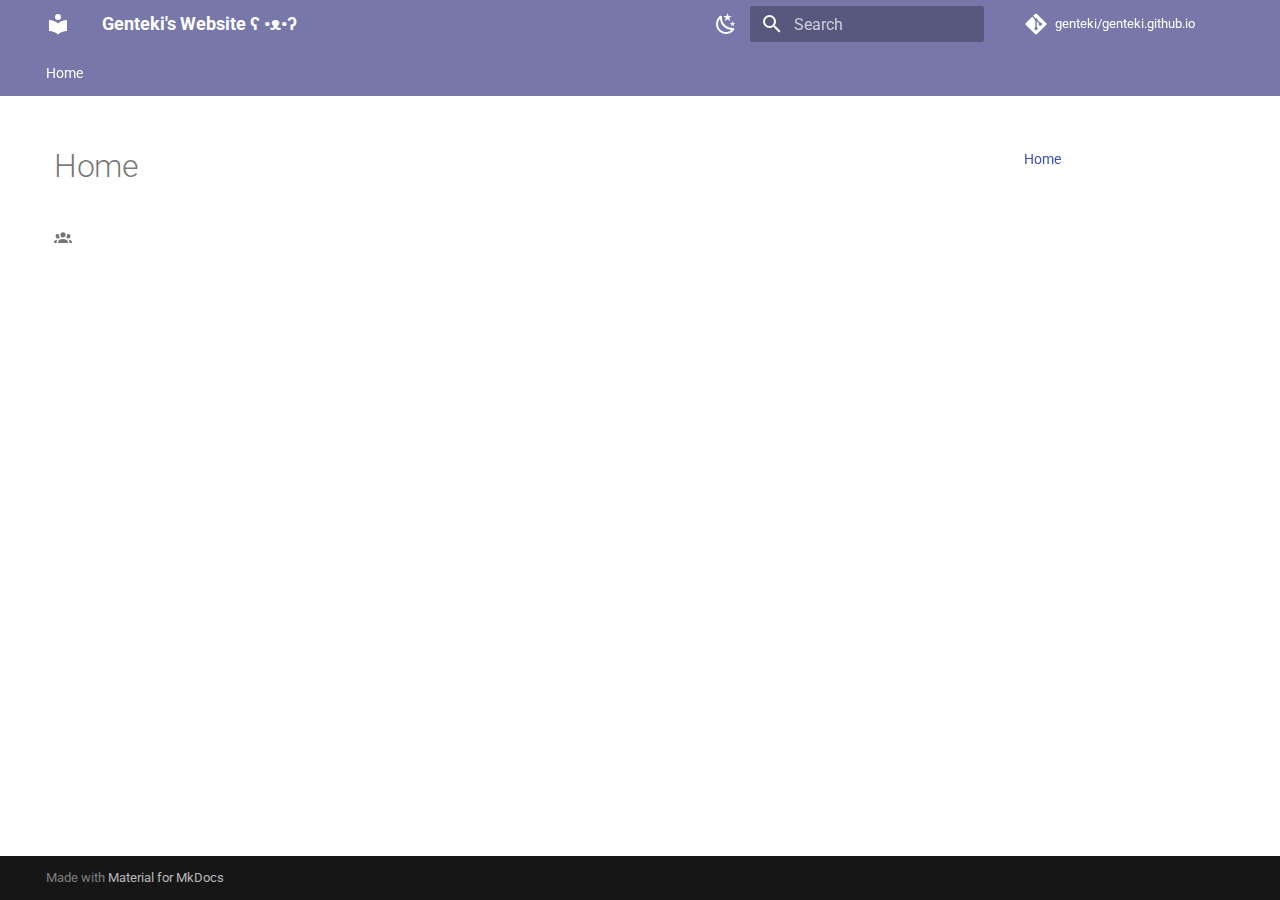
==== commit 17c3e082: "a" ====
--- a/site/index.html
+++ b/site/index.html
@@ -23,7 +23,7 @@
     
     
       
-        <title>genteki</title>
+        <title>Genteki's Website ʕ •ᴥ•ʔゝ</title>
       
     
     
@@ -86,7 +86,7 @@
 
 <header class="md-header" data-md-component="header">
   <nav class="md-header__inner md-grid" aria-label="Header">
-    <a href="." title="genteki" class="md-header__button md-logo" aria-label="genteki" data-md-component="logo">
+    <a href="." title="Genteki&#39;s Website ʕ •ᴥ•ʔゝ" class="md-header__button md-logo" aria-label="Genteki's Website ʕ •ᴥ•ʔゝ" data-md-component="logo">
       
   
   <svg xmlns="http://www.w3.org/2000/svg" viewBox="0 0 24 24"><path d="M12 8a3 3 0 0 0 3-3 3 3 0 0 0-3-3 3 3 0 0 0-3 3 3 3 0 0 0 3 3m0 3.54C9.64 9.35 6.5 8 3 8v11c3.5 0 6.64 1.35 9 3.54 2.36-2.19 5.5-3.54 9-3.54V8c-3.5 0-6.64 1.35-9 3.54"/></svg>
@@ -100,7 +100,7 @@
       <div class="md-header__ellipsis">
         <div class="md-header__topic">
           <span class="md-ellipsis">
-            genteki
+            Genteki's Website ʕ •ᴥ•ʔゝ
           </span>
         </div>
         <div class="md-header__topic" data-md-component="header-topic">
@@ -253,13 +253,13 @@
 
 <nav class="md-nav md-nav--primary md-nav--lifted md-nav--integrated" aria-label="Navigation" data-md-level="0">
   <label class="md-nav__title" for="__drawer">
-    <a href="." title="genteki" class="md-nav__button md-logo" aria-label="genteki" data-md-component="logo">
+    <a href="." title="Genteki&#39;s Website ʕ •ᴥ•ʔゝ" class="md-nav__button md-logo" aria-label="Genteki's Website ʕ •ᴥ•ʔゝ" data-md-component="logo">
       
   
   <svg xmlns="http://www.w3.org/2000/svg" viewBox="0 0 24 24"><path d="M12 8a3 3 0 0 0 3-3 3 3 0 0 0-3-3 3 3 0 0 0-3 3 3 3 0 0 0 3 3m0 3.54C9.64 9.35 6.5 8 3 8v11c3.5 0 6.64 1.35 9 3.54 2.36-2.19 5.5-3.54 9-3.54V8c-3.5 0-6.64 1.35-9 3.54"/></svg>
 
     </a>
-    genteki
+    Genteki's Website ʕ •ᴥ•ʔゝ
   </label>
   
     <div class="md-nav__source">
--- a/site/stylesheets/extra.css
+++ b/site/stylesheets/extra.css
@@ -3,7 +3,7 @@
 [data-md-color-scheme="cpalgo"] {
     --md-primary-fg-color: #7777aa;
     --md-primary-fg-color--light: #7777aa;
-    --md-primary-fg-color--dark: #7777aa;
+    --md-primary-fg-color--dark: #333371;
 }
 
 [data-md-color-scheme="slate"] {
